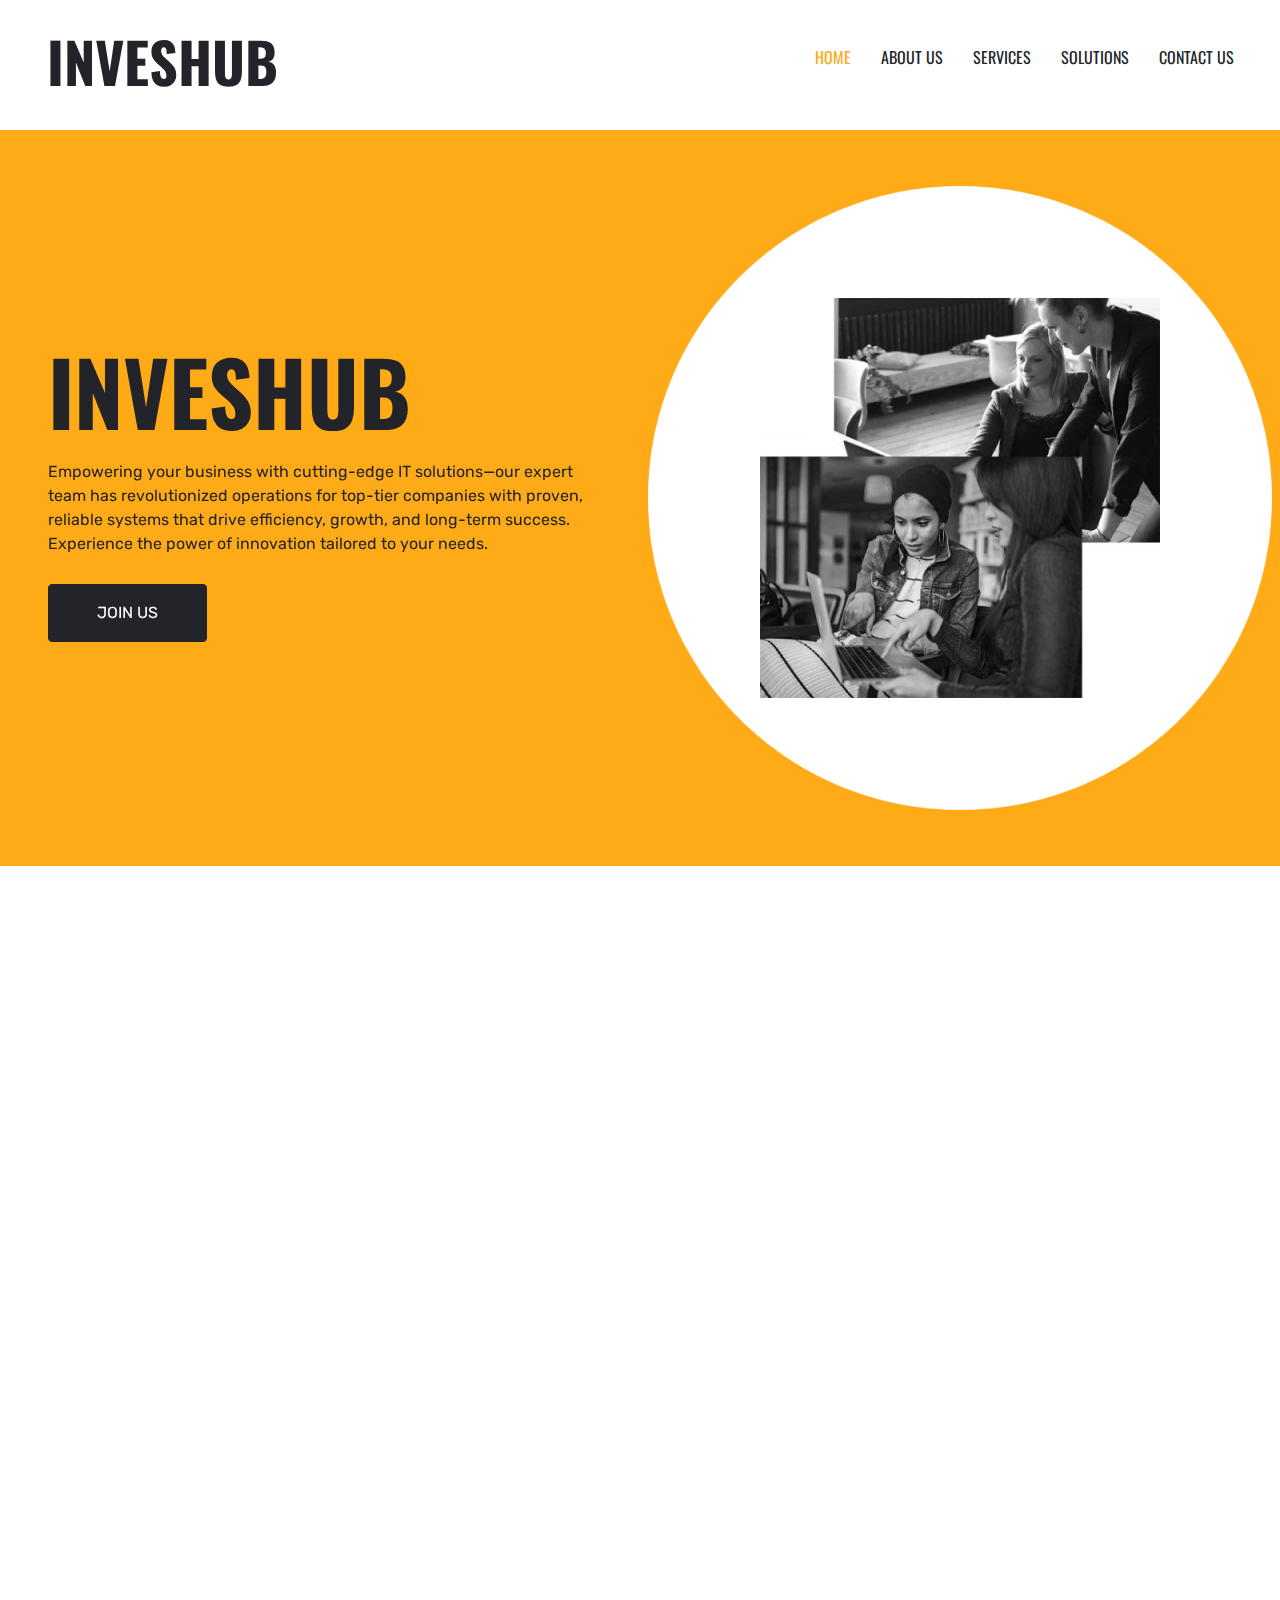
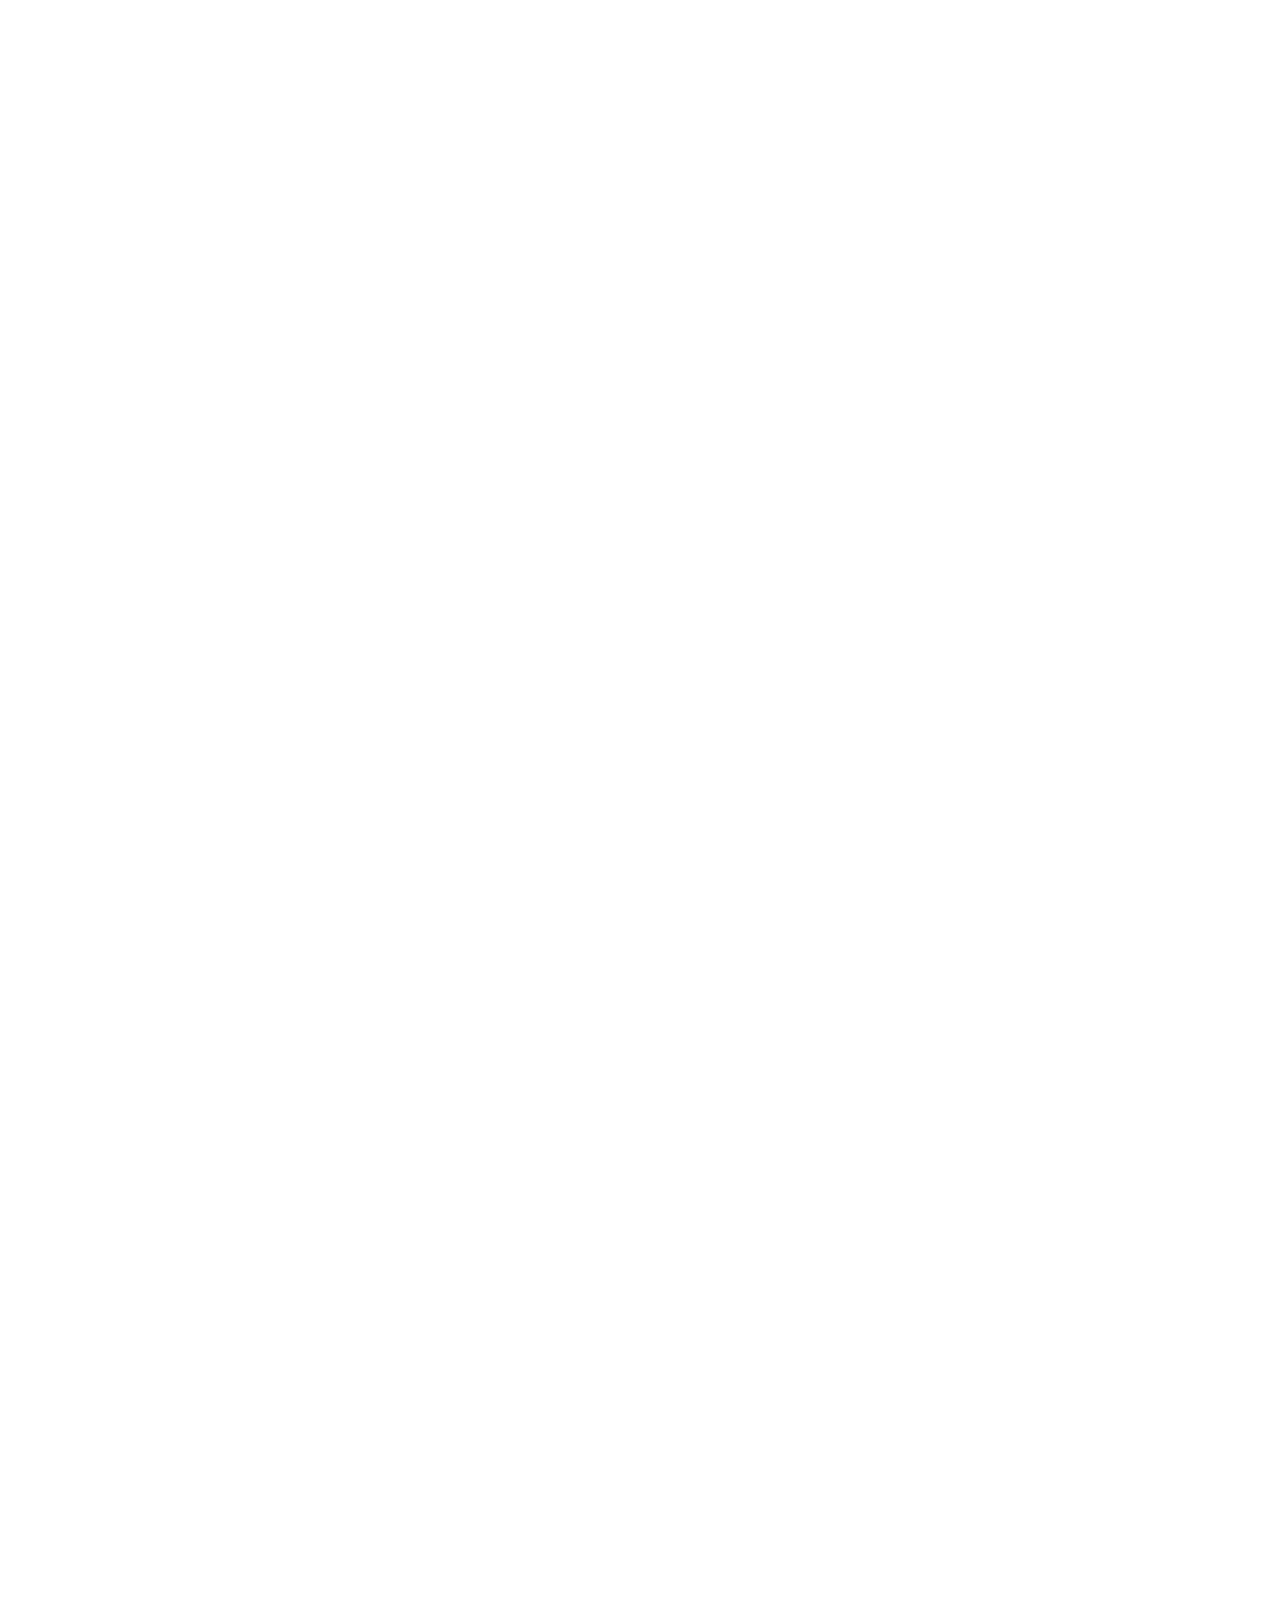
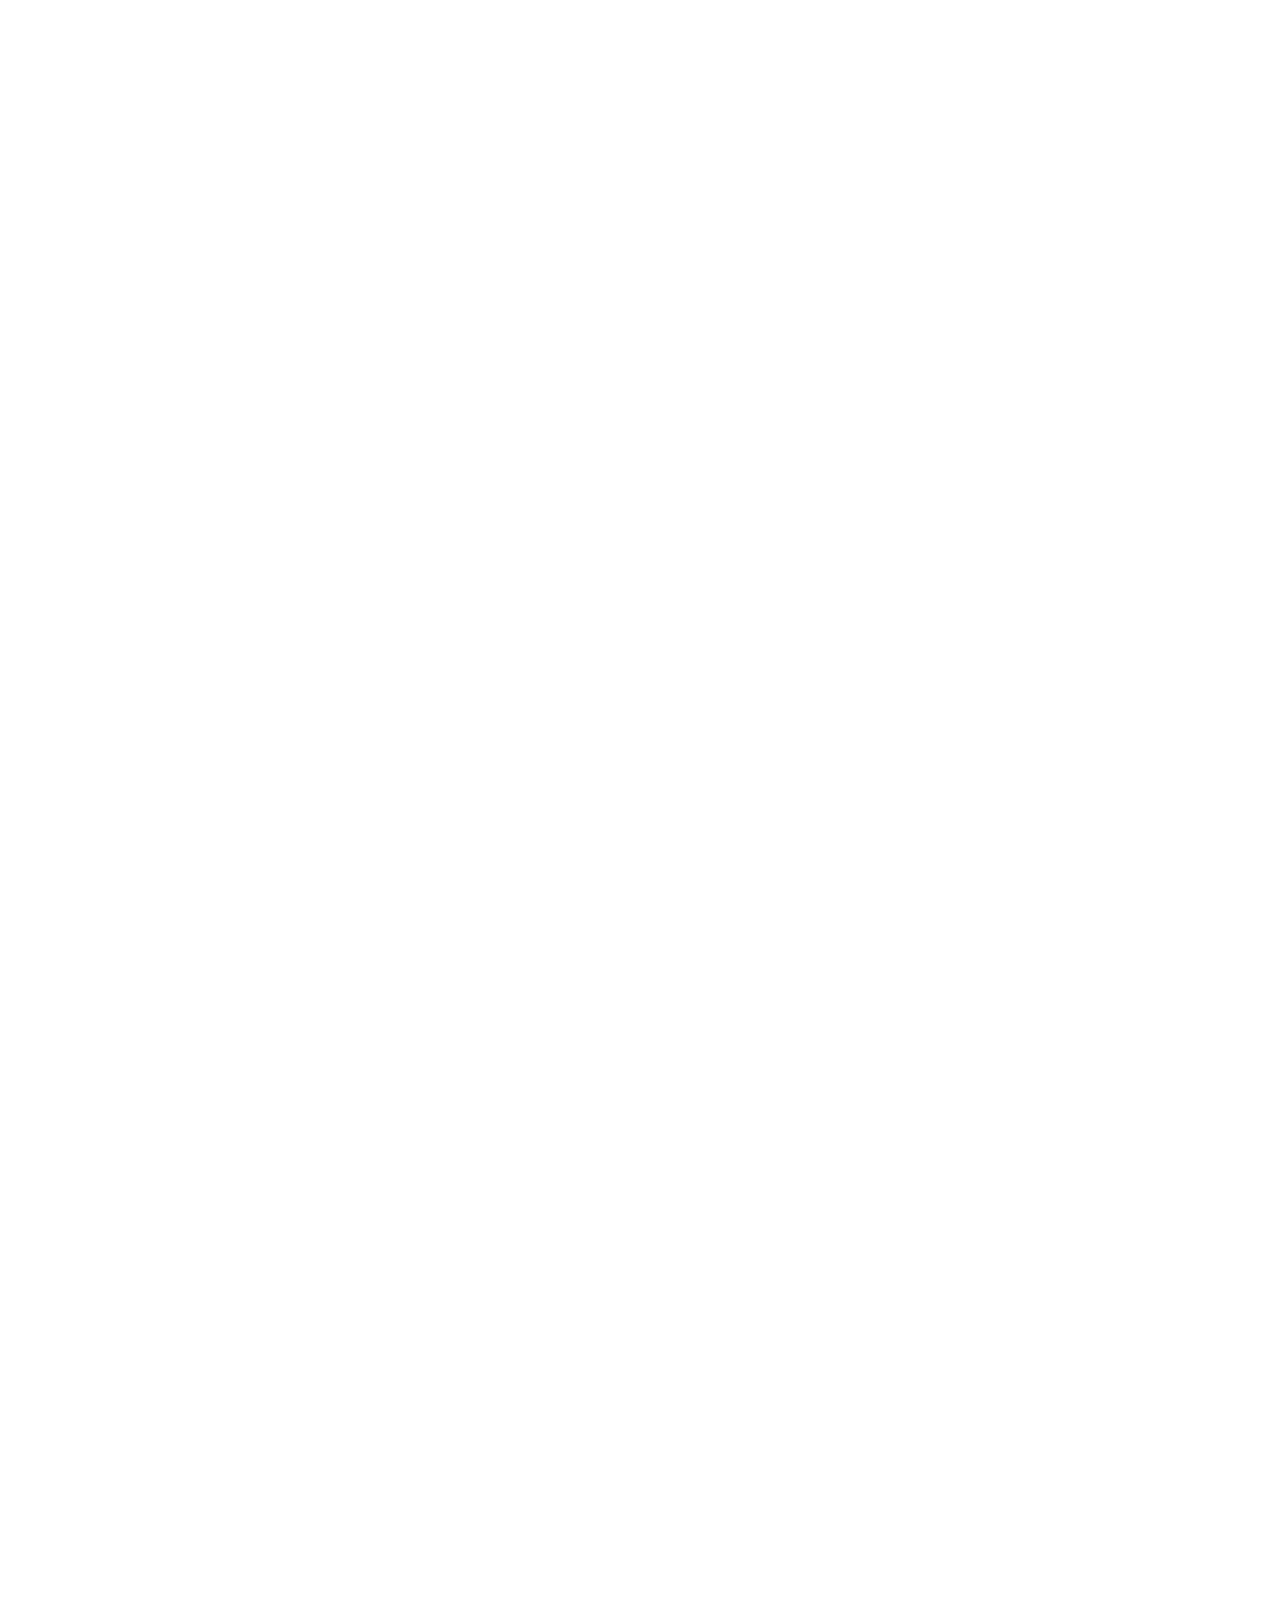
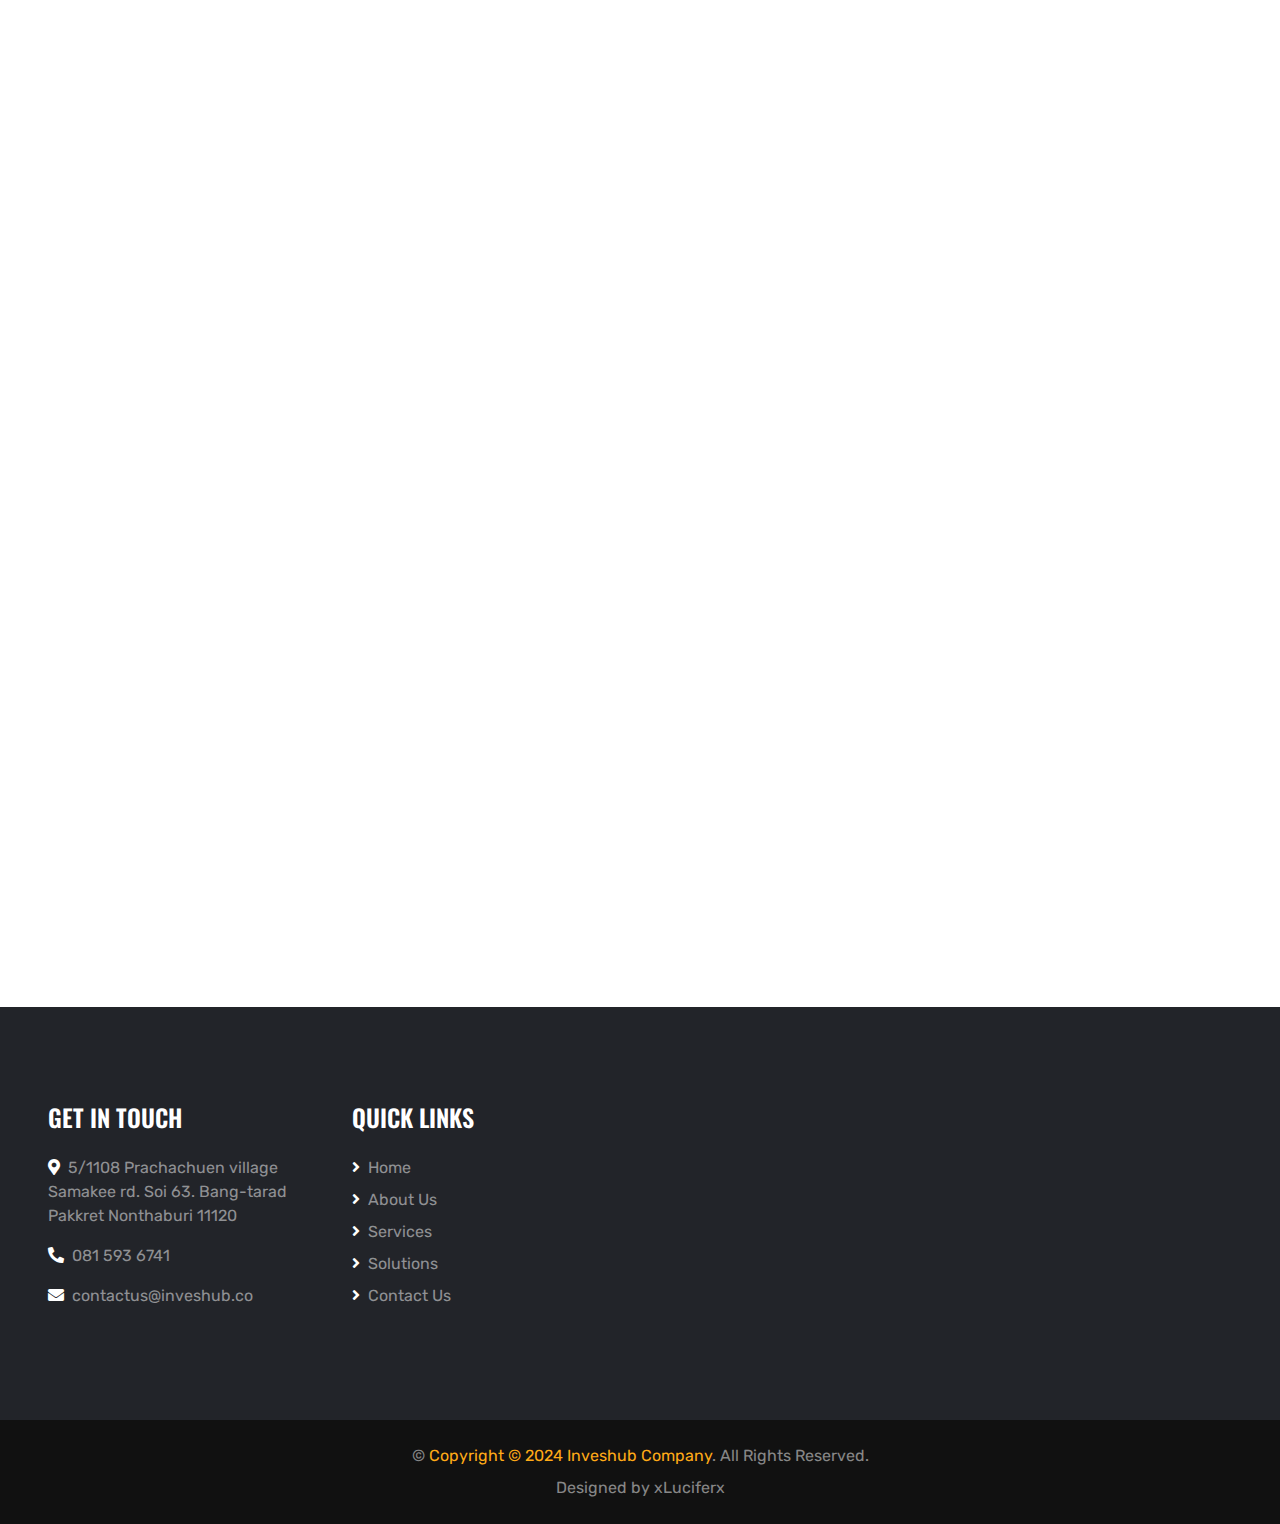
==== index.html @ eb76a69e "[Added] : New Design" ====
<!DOCTYPE html>
<html lang="en">

<head>
    <meta charset="utf-8">
    <title>Inveshub Company - Website Official</title>
    <meta content="width=device-width, initial-scale=1.0" name="viewport">
    <meta content="Free HTML Templates" name="keywords">
    <meta content="Free HTML Templates" name="description">

    <link rel="icon" type="image/x-icon" href="img/inveshub-logo.png">

    <!-- Google Web Fonts -->
    <link rel="preconnect" href="https://fonts.gstatic.com">
    <link href="https://fonts.googleapis.com/css2?family=Oswald:wght@400;500;600;700&family=Rubik&display=swap" rel="stylesheet"> 

    <!-- Font Awesome -->
    <link href="https://cdnjs.cloudflare.com/ajax/libs/font-awesome/5.15.0/css/all.min.css" rel="stylesheet">

    <!-- Libraries Stylesheet -->
    <link href="lib/owlcarousel/assets/owl.carousel.min.css" rel="stylesheet">
    <link href="lib/lightbox/css/lightbox.min.css" rel="stylesheet">

    <!-- Customized Bootstrap Stylesheet -->
    <link href="css/style.css" rel="stylesheet">

    <!-- Aos Animation -->
    <link href="aos/aos.css" rel="stylesheet">
    <script src="aos/aos.js"></script>
    <script>
        document.addEventListener("DOMContentLoaded", function () {
            AOS.init({
                duration: 650,
                once: false
            });
        });
    </script>
</head>

<body>
    <!-- Navbar Start -->
    <div class="container-fluid bg-white position-relative">
        <nav class="navbar navbar-expand-lg bg-white navbar-light py-3 py-lg-0">
            <p class="navbar-brand text-secondary">
                <h1 class="display-4 text-uppercase">INVESHUB</h1>
            </p>
            <button type="button" class="navbar-toggler" data-toggle="collapse" data-target="#navbarCollapse">
                <span class="navbar-toggler-icon"></span>
            </button>
            <div class="collapse navbar-collapse" id="navbarCollapse">
                <div class="navbar-nav ml-auto py-0">
                    <p onclick="ScrollMenu('home')" class="nav-item nav-link active">Home</p>
                    <p onclick="ScrollMenu('aboutus')" class="nav-item nav-link">About Us</p>
                    <p onclick="ScrollMenu('services')" class="nav-item nav-link">Services</p>
                    <p onclick="ScrollMenu('solutions')" class="nav-item nav-link">Solutions</p>
                    <p onclick="ScrollMenu('contactus')" class="nav-item nav-link">Contact Us</p>
                </div>
            </div>
        </nav>
    </div>
    <!-- Navbar End -->


    <!-- Header Start -->
    <div id="home" class="container-fluid bg-primary py-5 px-0" style="margin-bottom: 90px;">
        <div class="row mx-0 align-items-center" data-aos="fade-down" data-aos-duration="1000">
            <div class="col-lg-6 px-md-5 text-center text-lg-left">
                <h1 class="display-2 text-uppercase mb-3">Inveshub</h1>
                <p class="text-dark mb-4">Empowering your business with cutting-edge IT solutions—our expert team has revolutionized operations for top-tier companies with proven, reliable systems that drive efficiency, growth, and long-term success. Experience the power of innovation tailored to your needs.</p>
                <p class="btn btn-dark text-uppercase mt-1 py-3 px-5">Join Us</p>
            </div>
            <div class="col-lg-6 px-0 text-right">
                <img class="img-fluid mt-5 mt-lg-0" src="img/about.png" alt="Inveshub Header">
            </div>
        </div>
    </div>
    <!-- Header End -->


    <!-- About Us Start -->
    <div id="aboutus" class="container-fluid py-5">
        <div class="container pt-5 pb-3">
            <h1 class="display-4 text-uppercase text-center mb-5" data-aos="fade-up" data-aos-duration="500">About Us</h1>
            <div class="row">
                <div class="col-lg-12 mb-2" data-aos="fade-up" data-aos-duration="1000">
                    <div class="service-item rounded p-5 mb-4">
                        <img src="img/inveshub-about-us-01.png" alt="Inveshub About Us" class="pb-4"/>
                        <h4 class="text-uppercase mb-4">Our <span class="d-block text-body">Vision</span></h4>
                        <p class="m-0">To be the essential partner that drives sustainable growth and business success through innovative and efficient IT solutions, empowering small and medium businesses to thrive in a competitive market.</p>
                    </div>
                </div>
                <div class="col-lg-12 mb-2" data-aos="fade-up" data-aos-duration="1500">
                    <div class="service-item rounded p-5 mb-4">
                        <img src="img/inveshub-about-us-02.png" alt="Inveshub About Us" class="pb-4"/>
                        <h4 class="text-uppercase mb-4">Our <span class="d-block text-body">Mission</span></h4>
                        <p class="m-0">Our mission is to provide tailored IT solutions that enhance the efficiency, competitiveness, and innovation of small and medium businesses. By leveraging advanced technologies such as AI, cloud computing, and machine vision, we aim to simplify complex processes, streamline operations, and support sustainable growth. We are dedicated to fostering long-term partnerships with our clients, ensuring that their business goals are met through reliable, scalable, and future-proof IT solutions.</p>
                    </div>
                </div>
                <div class="col-lg-12 mb-2" data-aos="fade-up" data-aos-duration="2000">
                    <div class="service-item rounded p-5 mb-4">
                        <img src="img/inveshub-about-us-03.png" alt="Inveshub About Us" class="pb-4"/>
                        <h4 class="text-uppercase mb-4">Our <span class="d-block text-body">Experiences</span></h4>
                        <p class="m-0">With a team of highly skilled professionals, we bring extensive experience across the IT landscape, including hardware, software, IoT, process design, and network infrastructure. We specialize in designing, building, and maintaining complete systems that are tailored to meet the unique needs of businesses. Our team has worked on software development projects for top-tier corporations in Thailand, gaining deep expertise in integrating systems with commercial platforms. From concept to execution, we provide solutions that are not only innovative but also reliable and scalable for long-term success.</p>
                    </div>
                </div>
            </div>
        </div>
    </div>
    <!-- About Us End -->
    

    <!-- Our Customer Start -->
    <div id="customer" class="container-fluid py-5" data-aos="fade-up" data-aos-duration="2500">
        <div class="container py-5">
            <h1 class="display-4 text-uppercase text-center mb-5">Our Customers</h1>
            <div class="owl-carousel team-carousel position-relative" style="padding-left: 30px;">
                <div class="team-item rounded overflow-hidden">
                    <div class="position-relative">
                        <img class="img-fluid w-75" src="img/inveshub-customer-ktb.png" alt="Inveshub Customer">
                    </div>
                </div>
                <div class="team-item rounded overflow-hidden">
                    <div class="position-relative">
                        <img class="img-fluid w-75" src="img/inveshub-customer-ktbgs.png" alt="Inveshub Customer">
                    </div>
                </div>
                <div class="team-item rounded overflow-hidden">
                    <div class="position-relative">
                        <img class="img-fluid w-75" src="img/inveshub-customer-k-bank.png" alt="Inveshub Customer">
                    </div>
                </div>
                <div class="team-item rounded overflow-hidden">
                    <div class="position-relative">
                        <img class="img-fluid w-75" src="img/inveshub-customer-scb.png" alt="Inveshub Customer">
                    </div>
                </div>
                <div class="team-item rounded overflow-hidden">
                    <div class="position-relative">
                        <img class="img-fluid w-75" src="img/inveshub-customer-scg.png" alt="Inveshub Customer">
                    </div>
                </div>
                <div class="team-item rounded overflow-hidden">
                    <div class="position-relative">
                        <img class="img-fluid w-75" src="img/inveshub-customer-toyota.png" alt="Inveshub Customer">
                    </div>
                </div>
                <div class="team-item rounded overflow-hidden">
                    <div class="position-relative">
                        <img class="img-fluid w-75" src="img/inveshub-customer-nissan-leasing.png" alt="Inveshub Customer">
                    </div>
                </div>
                <div class="team-item rounded overflow-hidden">
                    <div class="position-relative">
                        <img class="img-fluid w-75" src="img/inveshub-customer-honda-motor.png" alt="Inveshub Customer">
                    </div>
                </div>
                <div class="team-item rounded overflow-hidden">
                    <div class="position-relative">
                        <img class="img-fluid w-75" src="img/inveshub-customer-viriyah.png" alt="Inveshub Customer">
                    </div>
                </div>
                <div class="team-item rounded overflow-hidden">
                    <div class="position-relative">
                        <img class="img-fluid w-75" src="img/inveshub-customer-nava-nakhon.png" alt="Inveshub Customer">
                    </div>
                </div>
                <div class="team-item rounded overflow-hidden">
                    <div class="position-relative">
                        <img class="img-fluid w-75" src="img/inveshub-customer-ratchthani-leasing.png" alt="Inveshub Customer">
                    </div>
                </div>
                <div class="team-item rounded overflow-hidden">
                    <div class="position-relative">
                        <img class="img-fluid w-75" src="img/inveshub-customer-mbk.png" alt="Inveshub Customer">
                    </div>
                </div>
            </div>
        </div>
    </div>
    <!-- Our Customer End -->


    <!-- Services Start -->
    <div id="services" class="container-fluid py-5">
        <div class="container pt-5 pb-3">
            <h1 class="display-4 text-uppercase text-center mb-5" data-aos="fade-up" data-aos-duration="500">Service in Inveshub</h1>
            <div data-aos="fade-up" data-aos-duration="1000">
                <h4 class="mb-4">IT Consulting and implementation services</h4>
                <p class="mb-3">Our team develops responsive, user-friendly web and mobile applications that are custom-built to meet your business needs. We ensure seamless performance across platforms, delivering solutions that enhance customer engagement and streamline operations.</p>
            </div>
            <div class="row">
                <div class="col-lg-12 mb-2" data-aos="fade-up" data-aos-duration="1500">
                    <div class="service-item rounded p-5 mb-4">
                        <i class="fa fa-3x fa-laptop-code text-primary mb-4"></i>
                        <h4 class="text-uppercase mb-4">Web/Mobile <span class="d-block text-body">application development</span></h4>
                        <p class="m-0">Our team develops responsive, user-friendly web and mobile applications that are custom-built to meet your business needs. We ensure seamless performance across platforms, delivering solutions that enhance customer engagement and streamline operations.</p>
                    </div>
                </div>
                <div class="col-lg-12 mb-2" data-aos="fade-up" data-aos-duration="2000">
                    <div class="service-item rounded p-5 mb-4">
                        <i class="fa fa-3x fa-robot text-primary mb-4"></i>
                        <h4 class="text-uppercase mb-4">Robotic Process Automation (RPA) & Intelligent Process Automation <span class="d-block text-body">(IPA)</span></h4>
                        <p class="m-0">We automate repetitive and manual business processes using advanced RPA and IPA technologies, enabling your business to operate more efficiently. By integrating AI-driven automation, we help you achieve smarter workflows that reduce costs and minimize errors.</p>
                    </div>
                </div>
                <div class="col-lg-12 mb-2" data-aos="fade-up" data-aos-duration="2500">
                    <div class="service-item rounded p-5 mb-4">
                        <i class="fa fa-3x fa-server text-primary mb-4"></i>
                        <h4 class="text-uppercase mb-4">AI technology <span class="d-block text-body">(Chatbot and Machine vision)</span></h4>
                        <ul>
                            <li><b>AI-Chatbot</b> : Our AI-Chatbot solutions are expertly integrated with your existing systems and knowledge base to meet your specific business needs. Designed to enhance productivity and customer engagement, our chatbots deliver intelligent, seamless support that boosts operational efficiency and elevates customer experiences.</li>
                            <li><b>Machine Vision</b> : We specialize in developing precision-driven machine vision systems for object detection, tracking, and counting, powered by cutting-edge AI technology. Whether improving manufacturing processes or automating critical tasks, our AI-enhanced machine vision solutions provide unparalleled accuracy, optimizing workflows and ensuring top-tier performance.</li>
                        </ul>
                    </div>
                </div>
                <div class="col-lg-12 mb-2" data-aos="fade-up" data-aos-duration="3000">
                    <div class="service-item rounded p-5 mb-4">
                        <i class="fa fa-3x fa-cloud text-primary mb-4"></i>
                        <h4 class="text-uppercase mb-4">Cloud services</h4>
                        <p class="m-0">We specialize in managing and maintaining your existing cloud infrastructure. From design to setup and ongoing maintenance, we ensure your cloud services remain continuously available and secure. Our dedicated team monitors and optimizes your cloud environment, ensuring it meets your business’s performance needs and security expectations, so you can focus on growth without worrying about your cloud systems.</p>
                    </div>
                </div>
            </div>
        </div>
    </div>
    <!-- Services End -->


    <!-- Platform Start -->
    <div id="solutions" class="container-fluid py-5">
        <div class="container pt-5 pb-3">
            <h1 class="display-4 text-uppercase text-center mb-5" data-aos="fade-up" data-aos-duration="500">Solution</h1>
            <div class="row">
                <div class="col-lg-6 mb-2">
                    <div class="bg-dark rounded text-center pt-5 mb-4" data-aos="flip-up" data-aos-duration="1000">
                        <h1 class="text-uppercase text-white pb-4">IFX<br/>Platform</h1>
                        <img src="img/inveshub-ifx.png" alt="Inveshub IFX Platform">
                        <div class="text-center text-secondary py-4">
                            <p class="p-4">The IFX platform is a comprehensive solution designed specifically for ice factories, enabling seamless operations across every department. Covering marketing, sales, production, logistics, and accounting, it integrates ERP, CRM, warehouse management, and logistics systems into a single platform. Tailored to the unique needs of ice factories, IFX optimizes workflows, improves efficiency, and streamlines operations to drive business excellence and growth.</p>
                            <a href="www.inveshub.co/ifx/main_page" class="btn btn-primary text-uppercase py-2 px-4 my-3">Want to know more?</a>
                        </div>
                    </div>
                </div>
                <div class="col-lg-6 mb-2">
                    <div class="bg-dark rounded text-center pt-5 mb-4" data-aos="flip-up" data-aos-duration="1500">
                        <h1 class="text-uppercase text-white pb-4">Paperless<br/>with customizable e-Form</h1>
                        <img src="img/inveshub-e-form.png" alt="Inveshub e-Form">
                        <div class="text-center text-secondary py-4">
                            <p class="p-4">Our innovative platform eliminates the need for paperwork, transforming your operations into a fully digital process. With customizable e-Forms, you can design and create your own forms and workflows, tailored to fit your business needs. This solution empowers organizations to streamline operations, reduce manual tasks, and embrace digital transformation, driving efficiency and sustainability.</p>
                            <a href="www.inveshub.co/eform/main_page" class="btn btn-primary text-uppercase py-2 px-4 my-3">Want to know more?</a>
                        </div>
                    </div>
                </div>
            </div>
        </div>
    </div>
    <!-- Platform End -->
     
    
    <!-- Footer Start -->
    <div id="contactus" class="container-fluid bg-dark text-white-50 py-5 px-sm-3 px-md-5" style="margin-top: 90px;">
        <div class="row pt-5">
            <div class="col-lg-3 col-md-3 mb-5">
                <h4 class="text-uppercase text-white mb-4">Get In Touch</h4>
                <p><i class="fa fa-map-marker-alt text-white mr-2"></i>5/1108 Prachachuen village Samakee rd. Soi 63. Bang-tarad Pakkret Nonthaburi 11120</p>
                <p><i class="fa fa-phone-alt text-white mr-2"></i>081 593 6741</p>
                <p><i class="fa fa-envelope text-white mr-2"></i>contactus@inveshub.co</p>
            </div>
            <div class="col-lg-3 col-md-3 mb-5">
                <h4 class="text-uppercase text-white mb-4">Quick Links</h4>
                <div class="d-flex flex-column justify-content-start">
                    <p onclick="ScrollMenu('home')" class="text-white-50 mb-2"><i class="fa fa-angle-right text-white mr-2"></i>Home</p>
                    <p onclick="ScrollMenu('aboutus')" class="text-white-50 mb-2"><i class="fa fa-angle-right text-white mr-2"></i>About Us</p>
                    <p onclick="ScrollMenu('services')" class="text-white-50 mb-2"><i class="fa fa-angle-right text-white mr-2"></i>Services</p>
                    <p onclick="ScrollMenu('solutions')" class="text-white-50 mb-2"><i class="fa fa-angle-right text-white mr-2"></i>Solutions</p>
                    <p onclick="ScrollMenu('contactus')" class="text-white-50"><i class="fa fa-angle-right text-white mr-2"></i>Contact Us</p>
                </div>
            </div>
            <div class="col-lg-6 col-md-6 mb-5">
                <iframe class="position-relative w-100 h-100"
                        src="https://www.google.com/maps/embed?pb=!1m18!1m12!1m3!1d3873.2707362437113!2d100.53908977678854!3d13.882753294244829!2m3!1f0!2f0!3f0!3m2!1i1024!2i768!4f13.1!3m3!1m2!1s0x30e283cdaf15ffe3%3A0xf416c3ecba3b2458!2sInveshub!5e0!3m2!1sen!2sth!4v1688482397211!5m2!1sen!2sth"
                        frameborder="0" style="border:0;" allowfullscreen="" aria-hidden="false"
                        tabindex="0"></iframe>
            </div>
        </div>
    </div>
    <div class="container-fluid py-4 px-sm-3 px-md-5" style="background: #111111;">
        <p class="mb-2 text-center text-white-50">&copy; <a href="#">Copyright © 2024 Inveshub Company</a>. All Rights Reserved.</p>
        <p class="m-0 text-center text-white-50">Designed by xLuciferx</p>
    </div>
    <!-- Footer End -->


    <!-- Back to Top -->
    <a href="#" class="btn btn-lg btn-primary btn-lg-square back-to-top"><i class="fa fa-angle-up"></i></a>


    <!-- JavaScript Libraries -->
    <script src="https://code.jquery.com/jquery-3.4.1.min.js"></script>
    <script src="https://stackpath.bootstrapcdn.com/bootstrap/4.4.1/js/bootstrap.bundle.min.js"></script>
    <script src="lib/easing/easing.min.js"></script>
    <script src="lib/waypoints/waypoints.min.js"></script>
    <script src="lib/owlcarousel/owl.carousel.min.js"></script>
    <script src="lib/isotope/isotope.pkgd.min.js"></script>
    <script src="lib/lightbox/js/lightbox.min.js"></script>

    <!-- Contact Javascript File -->
    <script src="mail/jqBootstrapValidation.min.js"></script>
    <script src="mail/contact.js"></script>

    <!-- Template Javascript -->
    <script src="js/main.js"></script>
</body>

</html>
---- css/style.css ----
/******* Bootstrap Theming ********/
/*!
 * Bootstrap v4.5.3 (https://getbootstrap.com/)
 * Copyright 2011-2020 The Bootstrap Authors
 * Copyright 2011-2020 Twitter, Inc.
 * Licensed under MIT (https://github.com/twbs/bootstrap/blob/main/LICENSE)
 */
:root {
  --blue: #007bff;
  --indigo: #6610f2;
  --purple: #6f42c1;
  --pink: #e83e8c;
  --red: #dc3545;
  --orange: #fd7e14;
  --yellow: #ffc107;
  --green: #28a745;
  --teal: #20c997;
  --cyan: #17a2b8;
  --white: #fff;
  --gray: #6c757d;
  --gray-dark: #343a40;
  --primary: #FFAA17;
  --secondary: #BDBDBF;
  --success: #28a745;
  --info: #17a2b8;
  --warning: #ffc107;
  --danger: #dc3545;
  --light: #F4F5F8;
  --dark: #222429;
  --breakpoint-xs: 0;
  --breakpoint-sm: 576px;
  --breakpoint-md: 768px;
  --breakpoint-lg: 992px;
  --breakpoint-xl: 1200px;
  --font-family-sans-serif: "Rubik", sans-serif;
  --font-family-monospace: SFMono-Regular, Menlo, Monaco, Consolas, "Liberation Mono", "Courier New", monospace;
}

*,
*::before,
*::after {
  box-sizing: border-box;
}

html {
  font-family: sans-serif;
  line-height: 1.15;
  -webkit-text-size-adjust: 100%;
  -webkit-tap-highlight-color: rgba(0, 0, 0, 0);
}

article, aside, figcaption, figure, footer, header, hgroup, main, nav, section {
  display: block;
}

body {
  margin: 0;
  font-family: "Rubik", sans-serif;
  font-size: 1rem;
  font-weight: 400;
  line-height: 1.5;
  color: #686A6F;
  text-align: left;
  background-color: #fff;
}

[tabindex="-1"]:focus:not(:focus-visible) {
  outline: 0 !important;
}

hr {
  box-sizing: content-box;
  height: 0;
  overflow: visible;
}

h1, h2, h3, h4, h5, h6 {
  margin-top: 0;
  margin-bottom: 0.5rem;
}

p {
  margin-top: 0;
  margin-bottom: 1rem;
}

abbr[title],
abbr[data-original-title] {
  text-decoration: underline;
  text-decoration: underline dotted;
  cursor: help;
  border-bottom: 0;
  text-decoration-skip-ink: none;
}

address {
  margin-bottom: 1rem;
  font-style: normal;
  line-height: inherit;
}

ol,
ul,
dl {
  margin-top: 0;
  margin-bottom: 1rem;
}

ol ol,
ul ul,
ol ul,
ul ol {
  margin-bottom: 0;
}

dt {
  font-weight: 700;
}

dd {
  margin-bottom: .5rem;
  margin-left: 0;
}

blockquote {
  margin: 0 0 1rem;
}

b,
strong {
  font-weight: bolder;
}

small {
  font-size: 80%;
}

sub,
sup {
  position: relative;
  font-size: 75%;
  line-height: 0;
  vertical-align: baseline;
}

sub {
  bottom: -.25em;
}

sup {
  top: -.5em;
}

a {
  color: #FFAA17;
  text-decoration: none;
  background-color: transparent;
}

a:hover {
  color: #ca8000;
  text-decoration: underline;
}

a:not([href]):not([class]) {
  color: inherit;
  text-decoration: none;
}

a:not([href]):not([class]):hover {
  color: inherit;
  text-decoration: none;
}

pre,
code,
kbd,
samp {
  font-family: SFMono-Regular, Menlo, Monaco, Consolas, "Liberation Mono", "Courier New", monospace;
  font-size: 1em;
}

pre {
  margin-top: 0;
  margin-bottom: 1rem;
  overflow: auto;
  -ms-overflow-style: scrollbar;
}

figure {
  margin: 0 0 1rem;
}

img {
  vertical-align: middle;
  border-style: none;
}

svg {
  overflow: hidden;
  vertical-align: middle;
}

table {
  border-collapse: collapse;
}

caption {
  padding-top: 0.75rem;
  padding-bottom: 0.75rem;
  color: #6c757d;
  text-align: left;
  caption-side: bottom;
}

th {
  text-align: inherit;
  text-align: -webkit-match-parent;
}

label {
  display: inline-block;
  margin-bottom: 0.5rem;
}

button {
  border-radius: 0;
}

button:focus {
  outline: 1px dotted;
  outline: 5px auto -webkit-focus-ring-color;
}

input,
button,
select,
optgroup,
textarea {
  margin: 0;
  font-family: inherit;
  font-size: inherit;
  line-height: inherit;
}

button,
input {
  overflow: visible;
}

button,
select {
  text-transform: none;
}

[role="button"] {
  cursor: pointer;
}

select {
  word-wrap: normal;
}

button,
[type="button"],
[type="reset"],
[type="submit"] {
  -webkit-appearance: button;
}

button:not(:disabled),
[type="button"]:not(:disabled),
[type="reset"]:not(:disabled),
[type="submit"]:not(:disabled) {
  cursor: pointer;
}

button::-moz-focus-inner,
[type="button"]::-moz-focus-inner,
[type="reset"]::-moz-focus-inner,
[type="submit"]::-moz-focus-inner {
  padding: 0;
  border-style: none;
}

input[type="radio"],
input[type="checkbox"] {
  box-sizing: border-box;
  padding: 0;
}

textarea {
  overflow: auto;
  resize: vertical;
}

fieldset {
  min-width: 0;
  padding: 0;
  margin: 0;
  border: 0;
}

legend {
  display: block;
  width: 100%;
  max-width: 100%;
  padding: 0;
  margin-bottom: .5rem;
  font-size: 1.5rem;
  line-height: inherit;
  color: inherit;
  white-space: normal;
}

@media (max-width: 1200px) {
  legend {
    font-size: calc(1.275rem + 0.3vw) ;
  }
}

progress {
  vertical-align: baseline;
}

[type="number"]::-webkit-inner-spin-button,
[type="number"]::-webkit-outer-spin-button {
  height: auto;
}

[type="search"] {
  outline-offset: -2px;
  -webkit-appearance: none;
}

[type="search"]::-webkit-search-decoration {
  -webkit-appearance: none;
}

::-webkit-file-upload-button {
  font: inherit;
  -webkit-appearance: button;
}

output {
  display: inline-block;
}

summary {
  display: list-item;
  cursor: pointer;
}

template {
  display: none;
}

[hidden] {
  display: none !important;
}

h1, h2, h3, h4, h5, h6,
.h1, .h2, .h3, .h4, .h5, .h6 {
  margin-bottom: 0.5rem;
  font-family: "Oswald", sans-serif;
  font-weight: 500;
  line-height: 1.2;
  color: #222429;
}

h1, .h1 {
  font-size: 2.5rem;
}

@media (max-width: 1200px) {
  h1, .h1 {
    font-size: calc(1.375rem + 1.5vw) ;
  }
}

h2, .h2 {
  font-size: 2rem;
}

@media (max-width: 1200px) {
  h2, .h2 {
    font-size: calc(1.325rem + 0.9vw) ;
  }
}

h3, .h3 {
  font-size: 1.75rem;
}

@media (max-width: 1200px) {
  h3, .h3 {
    font-size: calc(1.3rem + 0.6vw) ;
  }
}

h4, .h4 {
  font-size: 1.5rem;
}

@media (max-width: 1200px) {
  h4, .h4 {
    font-size: calc(1.275rem + 0.3vw) ;
  }
}

h5, .h5 {
  font-size: 1.25rem;
}

h6, .h6 {
  font-size: 1rem;
}

.lead {
  font-size: 1.25rem;
  font-weight: 300;
}

.display-1 {
  font-size: 6rem;
  font-weight: 300;
  line-height: 1.2;
}

@media (max-width: 1200px) {
  .display-1 {
    font-size: calc(1.725rem + 5.7vw) ;
  }
}

.display-2 {
  font-size: 5.5rem;
  font-weight: 300;
  line-height: 1.2;
}

@media (max-width: 1200px) {
  .display-2 {
    font-size: calc(1.675rem + 5.1vw) ;
  }
}

.display-3 {
  font-size: 4.5rem;
  font-weight: 300;
  line-height: 1.2;
}

@media (max-width: 1200px) {
  .display-3 {
    font-size: calc(1.575rem + 3.9vw) ;
  }
}

.display-4 {
  font-size: 3.5rem;
  font-weight: 300;
  line-height: 1.2;
}

@media (max-width: 1200px) {
  .display-4 {
    font-size: calc(1.475rem + 2.7vw) ;
  }
}

hr {
  margin-top: 1rem;
  margin-bottom: 1rem;
  border: 0;
  border-top: 1px solid rgba(0, 0, 0, 0.1);
}

small,
.small {
  font-size: 80%;
  font-weight: 400;
}

mark,
.mark {
  padding: 0.2em;
  background-color: #fcf8e3;
}

.list-unstyled {
  padding-left: 0;
  list-style: none;
}

.list-inline {
  padding-left: 0;
  list-style: none;
}

.list-inline-item {
  display: inline-block;
}

.list-inline-item:not(:last-child) {
  margin-right: 0.5rem;
}

.initialism {
  font-size: 90%;
  text-transform: uppercase;
}

.blockquote {
  margin-bottom: 1rem;
  font-size: 1.25rem;
}

.blockquote-footer {
  display: block;
  font-size: 80%;
  color: #6c757d;
}

.blockquote-footer::before {
  content: "\2014\00A0";
}

.img-fluid {
  max-width: 100%;
  height: auto;
}

.img-thumbnail {
  padding: 0.25rem;
  background-color: #fff;
  border: 1px solid #dee2e6;
  border-radius: 0.25rem;
  max-width: 100%;
  height: auto;
}

.figure {
  display: inline-block;
}

.figure-img {
  margin-bottom: 0.5rem;
  line-height: 1;
}

.figure-caption {
  font-size: 90%;
  color: #6c757d;
}

code {
  font-size: 87.5%;
  color: #e83e8c;
  word-wrap: break-word;
}

a > code {
  color: inherit;
}

kbd {
  padding: 0.2rem 0.4rem;
  font-size: 87.5%;
  color: #fff;
  background-color: #212529;
  border-radius: 0.2rem;
}

kbd kbd {
  padding: 0;
  font-size: 100%;
  font-weight: 700;
}

pre {
  display: block;
  font-size: 87.5%;
  color: #212529;
}

pre code {
  font-size: inherit;
  color: inherit;
  word-break: normal;
}

.pre-scrollable {
  max-height: 340px;
  overflow-y: scroll;
}

.container,
.container-fluid,
.container-sm,
.container-md,
.container-lg,
.container-xl {
  width: 100%;
  padding-right: 15px;
  padding-left: 15px;
  margin-right: auto;
  margin-left: auto;
}

@media (min-width: 576px) {
  .container, .container-sm {
    max-width: 540px;
  }
}

@media (min-width: 768px) {
  .container, .container-sm, .container-md {
    max-width: 720px;
  }
}

@media (min-width: 992px) {
  .container, .container-sm, .container-md, .container-lg {
    max-width: 960px;
  }
}

@media (min-width: 1200px) {
  .container, .container-sm, .container-md, .container-lg, .container-xl {
    max-width: 1140px;
  }
}

.row {
  display: flex;
  flex-wrap: wrap;
  margin-right: -15px;
  margin-left: -15px;
}

.no-gutters {
  margin-right: 0;
  margin-left: 0;
}

.no-gutters > .col,
.no-gutters > [class*="col-"] {
  padding-right: 0;
  padding-left: 0;
}

.col-1, .col-2, .col-3, .col-4, .col-5, .col-6, .col-7, .col-8, .col-9, .col-10, .col-11, .col-12, .col,
.col-auto, .col-sm-1, .col-sm-2, .col-sm-3, .col-sm-4, .col-sm-5, .col-sm-6, .col-sm-7, .col-sm-8, .col-sm-9, .col-sm-10, .col-sm-11, .col-sm-12, .col-sm,
.col-sm-auto, .col-md-1, .col-md-2, .col-md-3, .col-md-4, .col-md-5, .col-md-6, .col-md-7, .col-md-8, .col-md-9, .col-md-10, .col-md-11, .col-md-12, .col-md,
.col-md-auto, .col-lg-1, .col-lg-2, .col-lg-3, .col-lg-4, .col-lg-5, .col-lg-6, .col-lg-7, .col-lg-8, .col-lg-9, .col-lg-10, .col-lg-11, .col-lg-12, .col-lg,
.col-lg-auto, .col-xl-1, .col-xl-2, .col-xl-3, .col-xl-4, .col-xl-5, .col-xl-6, .col-xl-7, .col-xl-8, .col-xl-9, .col-xl-10, .col-xl-11, .col-xl-12, .col-xl,
.col-xl-auto {
  position: relative;
  width: 100%;
  padding-right: 15px;
  padding-left: 15px;
}

.col {
  flex-basis: 0;
  flex-grow: 1;
  max-width: 100%;
}

.row-cols-1 > * {
  flex: 0 0 100%;
  max-width: 100%;
}

.row-cols-2 > * {
  flex: 0 0 50%;
  max-width: 50%;
}

.row-cols-3 > * {
  flex: 0 0 33.33333%;
  max-width: 33.33333%;
}

.row-cols-4 > * {
  flex: 0 0 25%;
  max-width: 25%;
}

.row-cols-5 > * {
  flex: 0 0 20%;
  max-width: 20%;
}

.row-cols-6 > * {
  flex: 0 0 16.66667%;
  max-width: 16.66667%;
}

.col-auto {
  flex: 0 0 auto;
  width: auto;
  max-width: 100%;
}

.col-1 {
  flex: 0 0 8.33333%;
  max-width: 8.33333%;
}

.col-2 {
  flex: 0 0 16.66667%;
  max-width: 16.66667%;
}

.col-3 {
  flex: 0 0 25%;
  max-width: 25%;
}

.col-4 {
  flex: 0 0 33.33333%;
  max-width: 33.33333%;
}

.col-5 {
  flex: 0 0 41.66667%;
  max-width: 41.66667%;
}

.col-6 {
  flex: 0 0 50%;
  max-width: 50%;
}

.col-7 {
  flex: 0 0 58.33333%;
  max-width: 58.33333%;
}

.col-8 {
  flex: 0 0 66.66667%;
  max-width: 66.66667%;
}

.col-9 {
  flex: 0 0 75%;
  max-width: 75%;
}

.col-10 {
  flex: 0 0 83.33333%;
  max-width: 83.33333%;
}

.col-11 {
  flex: 0 0 91.66667%;
  max-width: 91.66667%;
}

.col-12 {
  flex: 0 0 100%;
  max-width: 100%;
}

.order-first {
  order: -1;
}

.order-last {
  order: 13;
}

.order-0 {
  order: 0;
}

.order-1 {
  order: 1;
}

.order-2 {
  order: 2;
}

.order-3 {
  order: 3;
}

.order-4 {
  order: 4;
}

.order-5 {
  order: 5;
}

.order-6 {
  order: 6;
}

.order-7 {
  order: 7;
}

.order-8 {
  order: 8;
}

.order-9 {
  order: 9;
}

.order-10 {
  order: 10;
}

.order-11 {
  order: 11;
}

.order-12 {
  order: 12;
}

.offset-1 {
  margin-left: 8.33333%;
}

.offset-2 {
  margin-left: 16.66667%;
}

.offset-3 {
  margin-left: 25%;
}

.offset-4 {
  margin-left: 33.33333%;
}

.offset-5 {
  margin-left: 41.66667%;
}

.offset-6 {
  margin-left: 50%;
}

.offset-7 {
  margin-left: 58.33333%;
}

.offset-8 {
  margin-left: 66.66667%;
}

.offset-9 {
  margin-left: 75%;
}

.offset-10 {
  margin-left: 83.33333%;
}

.offset-11 {
  margin-left: 91.66667%;
}

@media (min-width: 576px) {
  .col-sm {
    flex-basis: 0;
    flex-grow: 1;
    max-width: 100%;
  }
  .row-cols-sm-1 > * {
    flex: 0 0 100%;
    max-width: 100%;
  }
  .row-cols-sm-2 > * {
    flex: 0 0 50%;
    max-width: 50%;
  }
  .row-cols-sm-3 > * {
    flex: 0 0 33.33333%;
    max-width: 33.33333%;
  }
  .row-cols-sm-4 > * {
    flex: 0 0 25%;
    max-width: 25%;
  }
  .row-cols-sm-5 > * {
    flex: 0 0 20%;
    max-width: 20%;
  }
  .row-cols-sm-6 > * {
    flex: 0 0 16.66667%;
    max-width: 16.66667%;
  }
  .col-sm-auto {
    flex: 0 0 auto;
    width: auto;
    max-width: 100%;
  }
  .col-sm-1 {
    flex: 0 0 8.33333%;
    max-width: 8.33333%;
  }
  .col-sm-2 {
    flex: 0 0 16.66667%;
    max-width: 16.66667%;
  }
  .col-sm-3 {
    flex: 0 0 25%;
    max-width: 25%;
  }
  .col-sm-4 {
    flex: 0 0 33.33333%;
    max-width: 33.33333%;
  }
  .col-sm-5 {
    flex: 0 0 41.66667%;
    max-width: 41.66667%;
  }
  .col-sm-6 {
    flex: 0 0 50%;
    max-width: 50%;
  }
  .col-sm-7 {
    flex: 0 0 58.33333%;
    max-width: 58.33333%;
  }
  .col-sm-8 {
    flex: 0 0 66.66667%;
    max-width: 66.66667%;
  }
  .col-sm-9 {
    flex: 0 0 75%;
    max-width: 75%;
  }
  .col-sm-10 {
    flex: 0 0 83.33333%;
    max-width: 83.33333%;
  }
  .col-sm-11 {
    flex: 0 0 91.66667%;
    max-width: 91.66667%;
  }
  .col-sm-12 {
    flex: 0 0 100%;
    max-width: 100%;
  }
  .order-sm-first {
    order: -1;
  }
  .order-sm-last {
    order: 13;
  }
  .order-sm-0 {
    order: 0;
  }
  .order-sm-1 {
    order: 1;
  }
  .order-sm-2 {
    order: 2;
  }
  .order-sm-3 {
    order: 3;
  }
  .order-sm-4 {
    order: 4;
  }
  .order-sm-5 {
    order: 5;
  }
  .order-sm-6 {
    order: 6;
  }
  .order-sm-7 {
    order: 7;
  }
  .order-sm-8 {
    order: 8;
  }
  .order-sm-9 {
    order: 9;
  }
  .order-sm-10 {
    order: 10;
  }
  .order-sm-11 {
    order: 11;
  }
  .order-sm-12 {
    order: 12;
  }
  .offset-sm-0 {
    margin-left: 0;
  }
  .offset-sm-1 {
    margin-left: 8.33333%;
  }
  .offset-sm-2 {
    margin-left: 16.66667%;
  }
  .offset-sm-3 {
    margin-left: 25%;
  }
  .offset-sm-4 {
    margin-left: 33.33333%;
  }
  .offset-sm-5 {
    margin-left: 41.66667%;
  }
  .offset-sm-6 {
    margin-left: 50%;
  }
  .offset-sm-7 {
    margin-left: 58.33333%;
  }
  .offset-sm-8 {
    margin-left: 66.66667%;
  }
  .offset-sm-9 {
    margin-left: 75%;
  }
  .offset-sm-10 {
    margin-left: 83.33333%;
  }
  .offset-sm-11 {
    margin-left: 91.66667%;
  }
}

@media (min-width: 768px) {
  .col-md {
    flex-basis: 0;
    flex-grow: 1;
    max-width: 100%;
  }
  .row-cols-md-1 > * {
    flex: 0 0 100%;
    max-width: 100%;
  }
  .row-cols-md-2 > * {
    flex: 0 0 50%;
    max-width: 50%;
  }
  .row-cols-md-3 > * {
    flex: 0 0 33.33333%;
    max-width: 33.33333%;
  }
  .row-cols-md-4 > * {
    flex: 0 0 25%;
    max-width: 25%;
  }
  .row-cols-md-5 > * {
    flex: 0 0 20%;
    max-width: 20%;
  }
  .row-cols-md-6 > * {
    flex: 0 0 16.66667%;
    max-width: 16.66667%;
  }
  .col-md-auto {
    flex: 0 0 auto;
    width: auto;
    max-width: 100%;
  }
  .col-md-1 {
    flex: 0 0 8.33333%;
    max-width: 8.33333%;
  }
  .col-md-2 {
    flex: 0 0 16.66667%;
    max-width: 16.66667%;
  }
  .col-md-3 {
    flex: 0 0 25%;
    max-width: 25%;
  }
  .col-md-4 {
    flex: 0 0 33.33333%;
    max-width: 33.33333%;
  }
  .col-md-5 {
    flex: 0 0 41.66667%;
    max-width: 41.66667%;
  }
  .col-md-6 {
    flex: 0 0 50%;
    max-width: 50%;
  }
  .col-md-7 {
    flex: 0 0 58.33333%;
    max-width: 58.33333%;
  }
  .col-md-8 {
    flex: 0 0 66.66667%;
    max-width: 66.66667%;
  }
  .col-md-9 {
    flex: 0 0 75%;
    max-width: 75%;
  }
  .col-md-10 {
    flex: 0 0 83.33333%;
    max-width: 83.33333%;
  }
  .col-md-11 {
    flex: 0 0 91.66667%;
    max-width: 91.66667%;
  }
  .col-md-12 {
    flex: 0 0 100%;
    max-width: 100%;
  }
  .order-md-first {
    order: -1;
  }
  .order-md-last {
    order: 13;
  }
  .order-md-0 {
    order: 0;
  }
  .order-md-1 {
    order: 1;
  }
  .order-md-2 {
    order: 2;
  }
  .order-md-3 {
    order: 3;
  }
  .order-md-4 {
    order: 4;
  }
  .order-md-5 {
    order: 5;
  }
  .order-md-6 {
    order: 6;
  }
  .order-md-7 {
    order: 7;
  }
  .order-md-8 {
    order: 8;
  }
  .order-md-9 {
    order: 9;
  }
  .order-md-10 {
    order: 10;
  }
  .order-md-11 {
    order: 11;
  }
  .order-md-12 {
    order: 12;
  }
  .offset-md-0 {
    margin-left: 0;
  }
  .offset-md-1 {
    margin-left: 8.33333%;
  }
  .offset-md-2 {
    margin-left: 16.66667%;
  }
  .offset-md-3 {
    margin-left: 25%;
  }
  .offset-md-4 {
    margin-left: 33.33333%;
  }
  .offset-md-5 {
    margin-left: 41.66667%;
  }
  .offset-md-6 {
    margin-left: 50%;
  }
  .offset-md-7 {
    margin-left: 58.33333%;
  }
  .offset-md-8 {
    margin-left: 66.66667%;
  }
  .offset-md-9 {
    margin-left: 75%;
  }
  .offset-md-10 {
    margin-left: 83.33333%;
  }
  .offset-md-11 {
    margin-left: 91.66667%;
  }
}

@media (min-width: 992px) {
  .col-lg {
    flex-basis: 0;
    flex-grow: 1;
    max-width: 100%;
  }
  .row-cols-lg-1 > * {
    flex: 0 0 100%;
    max-width: 100%;
  }
  .row-cols-lg-2 > * {
    flex: 0 0 50%;
    max-width: 50%;
  }
  .row-cols-lg-3 > * {
    flex: 0 0 33.33333%;
    max-width: 33.33333%;
  }
  .row-cols-lg-4 > * {
    flex: 0 0 25%;
    max-width: 25%;
  }
  .row-cols-lg-5 > * {
    flex: 0 0 20%;
    max-width: 20%;
  }
  .row-cols-lg-6 > * {
    flex: 0 0 16.66667%;
    max-width: 16.66667%;
  }
  .col-lg-auto {
    flex: 0 0 auto;
    width: auto;
    max-width: 100%;
  }
  .col-lg-1 {
    flex: 0 0 8.33333%;
    max-width: 8.33333%;
  }
  .col-lg-2 {
    flex: 0 0 16.66667%;
    max-width: 16.66667%;
  }
  .col-lg-3 {
    flex: 0 0 25%;
    max-width: 25%;
  }
  .col-lg-4 {
    flex: 0 0 33.33333%;
    max-width: 33.33333%;
  }
  .col-lg-5 {
    flex: 0 0 41.66667%;
    max-width: 41.66667%;
  }
  .col-lg-6 {
    flex: 0 0 50%;
    max-width: 50%;
  }
  .col-lg-7 {
    flex: 0 0 58.33333%;
    max-width: 58.33333%;
  }
  .col-lg-8 {
    flex: 0 0 66.66667%;
    max-width: 66.66667%;
  }
  .col-lg-9 {
    flex: 0 0 75%;
    max-width: 75%;
  }
  .col-lg-10 {
    flex: 0 0 83.33333%;
    max-width: 83.33333%;
  }
  .col-lg-11 {
    flex: 0 0 91.66667%;
    max-width: 91.66667%;
  }
  .col-lg-12 {
    flex: 0 0 100%;
    max-width: 100%;
  }
  .order-lg-first {
    order: -1;
  }
  .order-lg-last {
    order: 13;
  }
  .order-lg-0 {
    order: 0;
  }
  .order-lg-1 {
    order: 1;
  }
  .order-lg-2 {
    order: 2;
  }
  .order-lg-3 {
    order: 3;
  }
  .order-lg-4 {
    order: 4;
  }
  .order-lg-5 {
    order: 5;
  }
  .order-lg-6 {
    order: 6;
  }
  .order-lg-7 {
    order: 7;
  }
  .order-lg-8 {
    order: 8;
  }
  .order-lg-9 {
    order: 9;
  }
  .order-lg-10 {
    order: 10;
  }
  .order-lg-11 {
    order: 11;
  }
  .order-lg-12 {
    order: 12;
  }
  .offset-lg-0 {
    margin-left: 0;
  }
  .offset-lg-1 {
    margin-left: 8.33333%;
  }
  .offset-lg-2 {
    margin-left: 16.66667%;
  }
  .offset-lg-3 {
    margin-left: 25%;
  }
  .offset-lg-4 {
    margin-left: 33.33333%;
  }
  .offset-lg-5 {
    margin-left: 41.66667%;
  }
  .offset-lg-6 {
    margin-left: 50%;
  }
  .offset-lg-7 {
    margin-left: 58.33333%;
  }
  .offset-lg-8 {
    margin-left: 66.66667%;
  }
  .offset-lg-9 {
    margin-left: 75%;
  }
  .offset-lg-10 {
    margin-left: 83.33333%;
  }
  .offset-lg-11 {
    margin-left: 91.66667%;
  }
}

@media (min-width: 1200px) {
  .col-xl {
    flex-basis: 0;
    flex-grow: 1;
    max-width: 100%;
  }
  .row-cols-xl-1 > * {
    flex: 0 0 100%;
    max-width: 100%;
  }
  .row-cols-xl-2 > * {
    flex: 0 0 50%;
    max-width: 50%;
  }
  .row-cols-xl-3 > * {
    flex: 0 0 33.33333%;
    max-width: 33.33333%;
  }
  .row-cols-xl-4 > * {
    flex: 0 0 25%;
    max-width: 25%;
  }
  .row-cols-xl-5 > * {
    flex: 0 0 20%;
    max-width: 20%;
  }
  .row-cols-xl-6 > * {
    flex: 0 0 16.66667%;
    max-width: 16.66667%;
  }
  .col-xl-auto {
    flex: 0 0 auto;
    width: auto;
    max-width: 100%;
  }
  .col-xl-1 {
    flex: 0 0 8.33333%;
    max-width: 8.33333%;
  }
  .col-xl-2 {
    flex: 0 0 16.66667%;
    max-width: 16.66667%;
  }
  .col-xl-3 {
    flex: 0 0 25%;
    max-width: 25%;
  }
  .col-xl-4 {
    flex: 0 0 33.33333%;
    max-width: 33.33333%;
  }
  .col-xl-5 {
    flex: 0 0 41.66667%;
    max-width: 41.66667%;
  }
  .col-xl-6 {
    flex: 0 0 50%;
    max-width: 50%;
  }
  .col-xl-7 {
    flex: 0 0 58.33333%;
    max-width: 58.33333%;
  }
  .col-xl-8 {
    flex: 0 0 66.66667%;
    max-width: 66.66667%;
  }
  .col-xl-9 {
    flex: 0 0 75%;
    max-width: 75%;
  }
  .col-xl-10 {
    flex: 0 0 83.33333%;
    max-width: 83.33333%;
  }
  .col-xl-11 {
    flex: 0 0 91.66667%;
    max-width: 91.66667%;
  }
  .col-xl-12 {
    flex: 0 0 100%;
    max-width: 100%;
  }
  .order-xl-first {
    order: -1;
  }
  .order-xl-last {
    order: 13;
  }
  .order-xl-0 {
    order: 0;
  }
  .order-xl-1 {
    order: 1;
  }
  .order-xl-2 {
    order: 2;
  }
  .order-xl-3 {
    order: 3;
  }
  .order-xl-4 {
    order: 4;
  }
  .order-xl-5 {
    order: 5;
  }
  .order-xl-6 {
    order: 6;
  }
  .order-xl-7 {
    order: 7;
  }
  .order-xl-8 {
    order: 8;
  }
  .order-xl-9 {
    order: 9;
  }
  .order-xl-10 {
    order: 10;
  }
  .order-xl-11 {
    order: 11;
  }
  .order-xl-12 {
    order: 12;
  }
  .offset-xl-0 {
    margin-left: 0;
  }
  .offset-xl-1 {
    margin-left: 8.33333%;
  }
  .offset-xl-2 {
    margin-left: 16.66667%;
  }
  .offset-xl-3 {
    margin-left: 25%;
  }
  .offset-xl-4 {
    margin-left: 33.33333%;
  }
  .offset-xl-5 {
    margin-left: 41.66667%;
  }
  .offset-xl-6 {
    margin-left: 50%;
  }
  .offset-xl-7 {
    margin-left: 58.33333%;
  }
  .offset-xl-8 {
    margin-left: 66.66667%;
  }
  .offset-xl-9 {
    margin-left: 75%;
  }
  .offset-xl-10 {
    margin-left: 83.33333%;
  }
  .offset-xl-11 {
    margin-left: 91.66667%;
  }
}

.table {
  width: 100%;
  margin-bottom: 1rem;
  color: #686A6F;
}

.table th,
.table td {
  padding: 0.75rem;
  vertical-align: top;
  border-top: 1px solid #dee2e6;
}

.table thead th {
  vertical-align: bottom;
  border-bottom: 2px solid #dee2e6;
}

.table tbody + tbody {
  border-top: 2px solid #dee2e6;
}

.table-sm th,
.table-sm td {
  padding: 0.3rem;
}

.table-bordered {
  border: 1px solid #dee2e6;
}

.table-bordered th,
.table-bordered td {
  border: 1px solid #dee2e6;
}

.table-bordered thead th,
.table-bordered thead td {
  border-bottom-width: 2px;
}

.table-borderless th,
.table-borderless td,
.table-borderless thead th,
.table-borderless tbody + tbody {
  border: 0;
}

.table-striped tbody tr:nth-of-type(odd) {
  background-color: rgba(0, 0, 0, 0.05);
}

.table-hover tbody tr:hover {
  color: #686A6F;
  background-color: rgba(0, 0, 0, 0.075);
}

.table-primary,
.table-primary > th,
.table-primary > td {
  background-color: #ffe7be;
}

.table-primary th,
.table-primary td,
.table-primary thead th,
.table-primary tbody + tbody {
  border-color: #ffd386;
}

.table-hover .table-primary:hover {
  background-color: #ffdea5;
}

.table-hover .table-primary:hover > td,
.table-hover .table-primary:hover > th {
  background-color: #ffdea5;
}

.table-secondary,
.table-secondary > th,
.table-secondary > td {
  background-color: #ededed;
}

.table-secondary th,
.table-secondary td,
.table-secondary thead th,
.table-secondary tbody + tbody {
  border-color: #ddddde;
}

.table-hover .table-secondary:hover {
  background-color: #e0e0e0;
}

.table-hover .table-secondary:hover > td,
.table-hover .table-secondary:hover > th {
  background-color: #e0e0e0;
}

.table-success,
.table-success > th,
.table-success > td {
  background-color: #c3e6cb;
}

.table-success th,
.table-success td,
.table-success thead th,
.table-success tbody + tbody {
  border-color: #8fd19e;
}

.table-hover .table-success:hover {
  background-color: #b1dfbb;
}

.table-hover .table-success:hover > td,
.table-hover .table-success:hover > th {
  background-color: #b1dfbb;
}

.table-info,
.table-info > th,
.table-info > td {
  background-color: #bee5eb;
}

.table-info th,
.table-info td,
.table-info thead th,
.table-info tbody + tbody {
  border-color: #86cfda;
}

.table-hover .table-info:hover {
  background-color: #abdde5;
}

.table-hover .table-info:hover > td,
.table-hover .table-info:hover > th {
  background-color: #abdde5;
}

.table-warning,
.table-warning > th,
.table-warning > td {
  background-color: #ffeeba;
}

.table-warning th,
.table-warning td,
.table-warning thead th,
.table-warning tbody + tbody {
  border-color: #ffdf7e;
}

.table-hover .table-warning:hover {
  background-color: #ffe8a1;
}

.table-hover .table-warning:hover > td,
.table-hover .table-warning:hover > th {
  background-color: #ffe8a1;
}

.table-danger,
.table-danger > th,
.table-danger > td {
  background-color: #f5c6cb;
}

.table-danger th,
.table-danger td,
.table-danger thead th,
.table-danger tbody + tbody {
  border-color: #ed969e;
}

.table-hover .table-danger:hover {
  background-color: #f1b0b7;
}

.table-hover .table-danger:hover > td,
.table-hover .table-danger:hover > th {
  background-color: #f1b0b7;
}

.table-light,
.table-light > th,
.table-light > td {
  background-color: #fcfcfd;
}

.table-light th,
.table-light td,
.table-light thead th,
.table-light tbody + tbody {
  border-color: #f9fafb;
}

.table-hover .table-light:hover {
  background-color: #ededf3;
}

.table-hover .table-light:hover > td,
.table-hover .table-light:hover > th {
  background-color: #ededf3;
}

.table-dark,
.table-dark > th,
.table-dark > td {
  background-color: #c1c2c3;
}

.table-dark th,
.table-dark td,
.table-dark thead th,
.table-dark tbody + tbody {
  border-color: #8c8d90;
}

.table-hover .table-dark:hover {
  background-color: #b4b5b6;
}

.table-hover .table-dark:hover > td,
.table-hover .table-dark:hover > th {
  background-color: #b4b5b6;
}

.table-active,
.table-active > th,
.table-active > td {
  background-color: rgba(0, 0, 0, 0.075);
}

.table-hover .table-active:hover {
  background-color: rgba(0, 0, 0, 0.075);
}

.table-hover .table-active:hover > td,
.table-hover .table-active:hover > th {
  background-color: rgba(0, 0, 0, 0.075);
}

.table .thead-dark th {
  color: #fff;
  background-color: #343a40;
  border-color: #454d55;
}

.table .thead-light th {
  color: #495057;
  background-color: #e9ecef;
  border-color: #dee2e6;
}

.table-dark {
  color: #fff;
  background-color: #343a40;
}

.table-dark th,
.table-dark td,
.table-dark thead th {
  border-color: #454d55;
}

.table-dark.table-bordered {
  border: 0;
}

.table-dark.table-striped tbody tr:nth-of-type(odd) {
  background-color: rgba(255, 255, 255, 0.05);
}

.table-dark.table-hover tbody tr:hover {
  color: #fff;
  background-color: rgba(255, 255, 255, 0.075);
}

@media (max-width: 575.98px) {
  .table-responsive-sm {
    display: block;
    width: 100%;
    overflow-x: auto;
    -webkit-overflow-scrolling: touch;
  }
  .table-responsive-sm > .table-bordered {
    border: 0;
  }
}

@media (max-width: 767.98px) {
  .table-responsive-md {
    display: block;
    width: 100%;
    overflow-x: auto;
    -webkit-overflow-scrolling: touch;
  }
  .table-responsive-md > .table-bordered {
    border: 0;
  }
}

@media (max-width: 991.98px) {
  .table-responsive-lg {
    display: block;
    width: 100%;
    overflow-x: auto;
    -webkit-overflow-scrolling: touch;
  }
  .table-responsive-lg > .table-bordered {
    border: 0;
  }
}

@media (max-width: 1199.98px) {
  .table-responsive-xl {
    display: block;
    width: 100%;
    overflow-x: auto;
    -webkit-overflow-scrolling: touch;
  }
  .table-responsive-xl > .table-bordered {
    border: 0;
  }
}

.table-responsive {
  display: block;
  width: 100%;
  overflow-x: auto;
  -webkit-overflow-scrolling: touch;
}

.table-responsive > .table-bordered {
  border: 0;
}

.form-control {
  display: block;
  width: 100%;
  height: calc(1.5em + 0.75rem + 2px);
  padding: 0.375rem 0.75rem;
  font-size: 1rem;
  font-weight: 400;
  line-height: 1.5;
  color: #495057;
  background-color: #fff;
  background-clip: padding-box;
  border: 1px solid #ced4da;
  border-radius: 0.25rem;
  transition: border-color 0.15s ease-in-out, box-shadow 0.15s ease-in-out;
}

@media (prefers-reduced-motion: reduce) {
  .form-control {
    transition: none;
  }
}

.form-control::-ms-expand {
  background-color: transparent;
  border: 0;
}

.form-control:-moz-focusring {
  color: transparent;
  text-shadow: 0 0 0 #495057;
}

.form-control:focus {
  color: #495057;
  background-color: #fff;
  border-color: #ffd997;
  outline: 0;
  box-shadow: 0 0 0 0.2rem rgba(255, 170, 23, 0.25);
}

.form-control::placeholder {
  color: #6c757d;
  opacity: 1;
}

.form-control:disabled, .form-control[readonly] {
  background-color: #e9ecef;
  opacity: 1;
}

input[type="date"].form-control,
input[type="time"].form-control,
input[type="datetime-local"].form-control,
input[type="month"].form-control {
  appearance: none;
}

select.form-control:focus::-ms-value {
  color: #495057;
  background-color: #fff;
}

.form-control-file,
.form-control-range {
  display: block;
  width: 100%;
}

.col-form-label {
  padding-top: calc(0.375rem + 1px);
  padding-bottom: calc(0.375rem + 1px);
  margin-bottom: 0;
  font-size: inherit;
  line-height: 1.5;
}

.col-form-label-lg {
  padding-top: calc(0.5rem + 1px);
  padding-bottom: calc(0.5rem + 1px);
  font-size: 1.25rem;
  line-height: 1.5;
}

.col-form-label-sm {
  padding-top: calc(0.25rem + 1px);
  padding-bottom: calc(0.25rem + 1px);
  font-size: 0.875rem;
  line-height: 1.5;
}

.form-control-plaintext {
  display: block;
  width: 100%;
  padding: 0.375rem 0;
  margin-bottom: 0;
  font-size: 1rem;
  line-height: 1.5;
  color: #686A6F;
  background-color: transparent;
  border: solid transparent;
  border-width: 1px 0;
}

.form-control-plaintext.form-control-sm, .form-control-plaintext.form-control-lg {
  padding-right: 0;
  padding-left: 0;
}

.form-control-sm {
  height: calc(1.5em + 0.5rem + 2px);
  padding: 0.25rem 0.5rem;
  font-size: 0.875rem;
  line-height: 1.5;
  border-radius: 0.2rem;
}

.form-control-lg {
  height: calc(1.5em + 1rem + 2px);
  padding: 0.5rem 1rem;
  font-size: 1.25rem;
  line-height: 1.5;
  border-radius: 0.3rem;
}

select.form-control[size], select.form-control[multiple] {
  height: auto;
}

textarea.form-control {
  height: auto;
}

.form-group {
  margin-bottom: 1rem;
}

.form-text {
  display: block;
  margin-top: 0.25rem;
}

.form-row {
  display: flex;
  flex-wrap: wrap;
  margin-right: -5px;
  margin-left: -5px;
}

.form-row > .col,
.form-row > [class*="col-"] {
  padding-right: 5px;
  padding-left: 5px;
}

.form-check {
  position: relative;
  display: block;
  padding-left: 1.25rem;
}

.form-check-input {
  position: absolute;
  margin-top: 0.3rem;
  margin-left: -1.25rem;
}

.form-check-input[disabled] ~ .form-check-label,
.form-check-input:disabled ~ .form-check-label {
  color: #6c757d;
}

.form-check-label {
  margin-bottom: 0;
}

.form-check-inline {
  display: inline-flex;
  align-items: center;
  padding-left: 0;
  margin-right: 0.75rem;
}

.form-check-inline .form-check-input {
  position: static;
  margin-top: 0;
  margin-right: 0.3125rem;
  margin-left: 0;
}

.valid-feedback {
  display: none;
  width: 100%;
  margin-top: 0.25rem;
  font-size: 80%;
  color: #28a745;
}

.valid-tooltip {
  position: absolute;
  top: 100%;
  left: 0;
  z-index: 5;
  display: none;
  max-width: 100%;
  padding: 0.25rem 0.5rem;
  margin-top: .1rem;
  font-size: 0.875rem;
  line-height: 1.5;
  color: #fff;
  background-color: rgba(40, 167, 69, 0.9);
  border-radius: 0.25rem;
}

.was-validated :valid ~ .valid-feedback,
.was-validated :valid ~ .valid-tooltip,
.is-valid ~ .valid-feedback,
.is-valid ~ .valid-tooltip {
  display: block;
}

.was-validated .form-control:valid, .form-control.is-valid {
  border-color: #28a745;
  padding-right: calc(1.5em + 0.75rem);
  background-image: url("data:image/svg+xml,%3csvg xmlns='http://www.w3.org/2000/svg' width='8' height='8' viewBox='0 0 8 8'%3e%3cpath fill='%2328a745' d='M2.3 6.73L.6 4.53c-.4-1.04.46-1.4 1.1-.8l1.1 1.4 3.4-3.8c.6-.63 1.6-.27 1.2.7l-4 4.6c-.43.5-.8.4-1.1.1z'/%3e%3c/svg%3e");
  background-repeat: no-repeat;
  background-position: right calc(0.375em + 0.1875rem) center;
  background-size: calc(0.75em + 0.375rem) calc(0.75em + 0.375rem);
}

.was-validated .form-control:valid:focus, .form-control.is-valid:focus {
  border-color: #28a745;
  box-shadow: 0 0 0 0.2rem rgba(40, 167, 69, 0.25);
}

.was-validated textarea.form-control:valid, textarea.form-control.is-valid {
  padding-right: calc(1.5em + 0.75rem);
  background-position: top calc(0.375em + 0.1875rem) right calc(0.375em + 0.1875rem);
}

.was-validated .custom-select:valid, .custom-select.is-valid {
  border-color: #28a745;
  padding-right: calc(0.75em + 2.3125rem);
  background: url("data:image/svg+xml,%3csvg xmlns='http://www.w3.org/2000/svg' width='4' height='5' viewBox='0 0 4 5'%3e%3cpath fill='%23343a40' d='M2 0L0 2h4zm0 5L0 3h4z'/%3e%3c/svg%3e") no-repeat right 0.75rem center/8px 10px, url("data:image/svg+xml,%3csvg xmlns='http://www.w3.org/2000/svg' width='8' height='8' viewBox='0 0 8 8'%3e%3cpath fill='%2328a745' d='M2.3 6.73L.6 4.53c-.4-1.04.46-1.4 1.1-.8l1.1 1.4 3.4-3.8c.6-.63 1.6-.27 1.2.7l-4 4.6c-.43.5-.8.4-1.1.1z'/%3e%3c/svg%3e") #fff no-repeat center right 1.75rem/calc(0.75em + 0.375rem) calc(0.75em + 0.375rem);
}

.was-validated .custom-select:valid:focus, .custom-select.is-valid:focus {
  border-color: #28a745;
  box-shadow: 0 0 0 0.2rem rgba(40, 167, 69, 0.25);
}

.was-validated .form-check-input:valid ~ .form-check-label, .form-check-input.is-valid ~ .form-check-label {
  color: #28a745;
}

.was-validated .form-check-input:valid ~ .valid-feedback,
.was-validated .form-check-input:valid ~ .valid-tooltip, .form-check-input.is-valid ~ .valid-feedback,
.form-check-input.is-valid ~ .valid-tooltip {
  display: block;
}

.was-validated .custom-control-input:valid ~ .custom-control-label, .custom-control-input.is-valid ~ .custom-control-label {
  color: #28a745;
}

.was-validated .custom-control-input:valid ~ .custom-control-label::before, .custom-control-input.is-valid ~ .custom-control-label::before {
  border-color: #28a745;
}

.was-validated .custom-control-input:valid:checked ~ .custom-control-label::before, .custom-control-input.is-valid:checked ~ .custom-control-label::before {
  border-color: #34ce57;
  background-color: #34ce57;
}

.was-validated .custom-control-input:valid:focus ~ .custom-control-label::before, .custom-control-input.is-valid:focus ~ .custom-control-label::before {
  box-shadow: 0 0 0 0.2rem rgba(40, 167, 69, 0.25);
}

.was-validated .custom-control-input:valid:focus:not(:checked) ~ .custom-control-label::before, .custom-control-input.is-valid:focus:not(:checked) ~ .custom-control-label::before {
  border-color: #28a745;
}

.was-validated .custom-file-input:valid ~ .custom-file-label, .custom-file-input.is-valid ~ .custom-file-label {
  border-color: #28a745;
}

.was-validated .custom-file-input:valid:focus ~ .custom-file-label, .custom-file-input.is-valid:focus ~ .custom-file-label {
  border-color: #28a745;
  box-shadow: 0 0 0 0.2rem rgba(40, 167, 69, 0.25);
}

.invalid-feedback {
  display: none;
  width: 100%;
  margin-top: 0.25rem;
  font-size: 80%;
  color: #dc3545;
}

.invalid-tooltip {
  position: absolute;
  top: 100%;
  left: 0;
  z-index: 5;
  display: none;
  max-width: 100%;
  padding: 0.25rem 0.5rem;
  margin-top: .1rem;
  font-size: 0.875rem;
  line-height: 1.5;
  color: #fff;
  background-color: rgba(220, 53, 69, 0.9);
  border-radius: 0.25rem;
}

.was-validated :invalid ~ .invalid-feedback,
.was-validated :invalid ~ .invalid-tooltip,
.is-invalid ~ .invalid-feedback,
.is-invalid ~ .invalid-tooltip {
  display: block;
}

.was-validated .form-control:invalid, .form-control.is-invalid {
  border-color: #dc3545;
  padding-right: calc(1.5em + 0.75rem);
  background-image: url("data:image/svg+xml,%3csvg xmlns='http://www.w3.org/2000/svg' width='12' height='12' fill='none' stroke='%23dc3545' viewBox='0 0 12 12'%3e%3ccircle cx='6' cy='6' r='4.5'/%3e%3cpath stroke-linejoin='round' d='M5.8 3.6h.4L6 6.5z'/%3e%3ccircle cx='6' cy='8.2' r='.6' fill='%23dc3545' stroke='none'/%3e%3c/svg%3e");
  background-repeat: no-repeat;
  background-position: right calc(0.375em + 0.1875rem) center;
  background-size: calc(0.75em + 0.375rem) calc(0.75em + 0.375rem);
}

.was-validated .form-control:invalid:focus, .form-control.is-invalid:focus {
  border-color: #dc3545;
  box-shadow: 0 0 0 0.2rem rgba(220, 53, 69, 0.25);
}

.was-validated textarea.form-control:invalid, textarea.form-control.is-invalid {
  padding-right: calc(1.5em + 0.75rem);
  background-position: top calc(0.375em + 0.1875rem) right calc(0.375em + 0.1875rem);
}

.was-validated .custom-select:invalid, .custom-select.is-invalid {
  border-color: #dc3545;
  padding-right: calc(0.75em + 2.3125rem);
  background: url("data:image/svg+xml,%3csvg xmlns='http://www.w3.org/2000/svg' width='4' height='5' viewBox='0 0 4 5'%3e%3cpath fill='%23343a40' d='M2 0L0 2h4zm0 5L0 3h4z'/%3e%3c/svg%3e") no-repeat right 0.75rem center/8px 10px, url("data:image/svg+xml,%3csvg xmlns='http://www.w3.org/2000/svg' width='12' height='12' fill='none' stroke='%23dc3545' viewBox='0 0 12 12'%3e%3ccircle cx='6' cy='6' r='4.5'/%3e%3cpath stroke-linejoin='round' d='M5.8 3.6h.4L6 6.5z'/%3e%3ccircle cx='6' cy='8.2' r='.6' fill='%23dc3545' stroke='none'/%3e%3c/svg%3e") #fff no-repeat center right 1.75rem/calc(0.75em + 0.375rem) calc(0.75em + 0.375rem);
}

.was-validated .custom-select:invalid:focus, .custom-select.is-invalid:focus {
  border-color: #dc3545;
  box-shadow: 0 0 0 0.2rem rgba(220, 53, 69, 0.25);
}

.was-validated .form-check-input:invalid ~ .form-check-label, .form-check-input.is-invalid ~ .form-check-label {
  color: #dc3545;
}

.was-validated .form-check-input:invalid ~ .invalid-feedback,
.was-validated .form-check-input:invalid ~ .invalid-tooltip, .form-check-input.is-invalid ~ .invalid-feedback,
.form-check-input.is-invalid ~ .invalid-tooltip {
  display: block;
}

.was-validated .custom-control-input:invalid ~ .custom-control-label, .custom-control-input.is-invalid ~ .custom-control-label {
  color: #dc3545;
}

.was-validated .custom-control-input:invalid ~ .custom-control-label::before, .custom-control-input.is-invalid ~ .custom-control-label::before {
  border-color: #dc3545;
}

.was-validated .custom-control-input:invalid:checked ~ .custom-control-label::before, .custom-control-input.is-invalid:checked ~ .custom-control-label::before {
  border-color: #e4606d;
  background-color: #e4606d;
}

.was-validated .custom-control-input:invalid:focus ~ .custom-control-label::before, .custom-control-input.is-invalid:focus ~ .custom-control-label::before {
  box-shadow: 0 0 0 0.2rem rgba(220, 53, 69, 0.25);
}

.was-validated .custom-control-input:invalid:focus:not(:checked) ~ .custom-control-label::before, .custom-control-input.is-invalid:focus:not(:checked) ~ .custom-control-label::before {
  border-color: #dc3545;
}

.was-validated .custom-file-input:invalid ~ .custom-file-label, .custom-file-input.is-invalid ~ .custom-file-label {
  border-color: #dc3545;
}

.was-validated .custom-file-input:invalid:focus ~ .custom-file-label, .custom-file-input.is-invalid:focus ~ .custom-file-label {
  border-color: #dc3545;
  box-shadow: 0 0 0 0.2rem rgba(220, 53, 69, 0.25);
}

.form-inline {
  display: flex;
  flex-flow: row wrap;
  align-items: center;
}

.form-inline .form-check {
  width: 100%;
}

@media (min-width: 576px) {
  .form-inline label {
    display: flex;
    align-items: center;
    justify-content: center;
    margin-bottom: 0;
  }
  .form-inline .form-group {
    display: flex;
    flex: 0 0 auto;
    flex-flow: row wrap;
    align-items: center;
    margin-bottom: 0;
  }
  .form-inline .form-control {
    display: inline-block;
    width: auto;
    vertical-align: middle;
  }
  .form-inline .form-control-plaintext {
    display: inline-block;
  }
  .form-inline .input-group,
  .form-inline .custom-select {
    width: auto;
  }
  .form-inline .form-check {
    display: flex;
    align-items: center;
    justify-content: center;
    width: auto;
    padding-left: 0;
  }
  .form-inline .form-check-input {
    position: relative;
    flex-shrink: 0;
    margin-top: 0;
    margin-right: 0.25rem;
    margin-left: 0;
  }
  .form-inline .custom-control {
    align-items: center;
    justify-content: center;
  }
  .form-inline .custom-control-label {
    margin-bottom: 0;
  }
}

.btn {
  display: inline-block;
  font-weight: 400;
  color: #686A6F;
  text-align: center;
  vertical-align: middle;
  user-select: none;
  background-color: transparent;
  border: 1px solid transparent;
  padding: 0.375rem 0.75rem;
  font-size: 1rem;
  line-height: 1.5;
  border-radius: 0.25rem;
  transition: color 0.15s ease-in-out, background-color 0.15s ease-in-out, border-color 0.15s ease-in-out, box-shadow 0.15s ease-in-out;
}

@media (prefers-reduced-motion: reduce) {
  .btn {
    transition: none;
  }
}

.btn:hover {
  color: #686A6F;
  text-decoration: none;
}

.btn:focus, .btn.focus {
  outline: 0;
  box-shadow: 0 0 0 0.2rem rgba(255, 170, 23, 0.25);
}

.btn.disabled, .btn:disabled {
  opacity: 0.65;
}

.btn:not(:disabled):not(.disabled) {
  cursor: pointer;
}

a.btn.disabled,
fieldset:disabled a.btn {
  pointer-events: none;
}

.btn-primary {
  color: #212529;
  background-color: #FFAA17;
  border-color: #FFAA17;
}

.btn-primary:hover {
  color: #212529;
  background-color: #f09800;
  border-color: #e39000;
}

.btn-primary:focus, .btn-primary.focus {
  color: #212529;
  background-color: #f09800;
  border-color: #e39000;
  box-shadow: 0 0 0 0.2rem rgba(222, 150, 26, 0.5);
}

.btn-primary.disabled, .btn-primary:disabled {
  color: #212529;
  background-color: #FFAA17;
  border-color: #FFAA17;
}

.btn-primary:not(:disabled):not(.disabled):active, .btn-primary:not(:disabled):not(.disabled).active,
.show > .btn-primary.dropdown-toggle {
  color: #212529;
  background-color: #e39000;
  border-color: #d68800;
}

.btn-primary:not(:disabled):not(.disabled):active:focus, .btn-primary:not(:disabled):not(.disabled).active:focus,
.show > .btn-primary.dropdown-toggle:focus {
  box-shadow: 0 0 0 0.2rem rgba(222, 150, 26, 0.5);
}

.btn-secondary {
  color: #212529;
  background-color: #BDBDBF;
  border-color: #BDBDBF;
}

.btn-secondary:hover {
  color: #212529;
  background-color: #aaaaac;
  border-color: #a3a3a6;
}

.btn-secondary:focus, .btn-secondary.focus {
  color: #212529;
  background-color: #aaaaac;
  border-color: #a3a3a6;
  box-shadow: 0 0 0 0.2rem rgba(166, 166, 169, 0.5);
}

.btn-secondary.disabled, .btn-secondary:disabled {
  color: #212529;
  background-color: #BDBDBF;
  border-color: #BDBDBF;
}

.btn-secondary:not(:disabled):not(.disabled):active, .btn-secondary:not(:disabled):not(.disabled).active,
.show > .btn-secondary.dropdown-toggle {
  color: #212529;
  background-color: #a3a3a6;
  border-color: #9d9da0;
}

.btn-secondary:not(:disabled):not(.disabled):active:focus, .btn-secondary:not(:disabled):not(.disabled).active:focus,
.show > .btn-secondary.dropdown-toggle:focus {
  box-shadow: 0 0 0 0.2rem rgba(166, 166, 169, 0.5);
}

.btn-success {
  color: #fff;
  background-color: #28a745;
  border-color: #28a745;
}

.btn-success:hover {
  color: #fff;
  background-color: #218838;
  border-color: #1e7e34;
}

.btn-success:focus, .btn-success.focus {
  color: #fff;
  background-color: #218838;
  border-color: #1e7e34;
  box-shadow: 0 0 0 0.2rem rgba(72, 180, 97, 0.5);
}

.btn-success.disabled, .btn-success:disabled {
  color: #fff;
  background-color: #28a745;
  border-color: #28a745;
}

.btn-success:not(:disabled):not(.disabled):active, .btn-success:not(:disabled):not(.disabled).active,
.show > .btn-success.dropdown-toggle {
  color: #fff;
  background-color: #1e7e34;
  border-color: #1c7430;
}

.btn-success:not(:disabled):not(.disabled):active:focus, .btn-success:not(:disabled):not(.disabled).active:focus,
.show > .btn-success.dropdown-toggle:focus {
  box-shadow: 0 0 0 0.2rem rgba(72, 180, 97, 0.5);
}

.btn-info {
  color: #fff;
  background-color: #17a2b8;
  border-color: #17a2b8;
}

.btn-info:hover {
  color: #fff;
  background-color: #138496;
  border-color: #117a8b;
}

.btn-info:focus, .btn-info.focus {
  color: #fff;
  background-color: #138496;
  border-color: #117a8b;
  box-shadow: 0 0 0 0.2rem rgba(58, 176, 195, 0.5);
}

.btn-info.disabled, .btn-info:disabled {
  color: #fff;
  background-color: #17a2b8;
  border-color: #17a2b8;
}

.btn-info:not(:disabled):not(.disabled):active, .btn-info:not(:disabled):not(.disabled).active,
.show > .btn-info.dropdown-toggle {
  color: #fff;
  background-color: #117a8b;
  border-color: #10707f;
}

.btn-info:not(:disabled):not(.disabled):active:focus, .btn-info:not(:disabled):not(.disabled).active:focus,
.show > .btn-info.dropdown-toggle:focus {
  box-shadow: 0 0 0 0.2rem rgba(58, 176, 195, 0.5);
}

.btn-warning {
  color: #212529;
  background-color: #ffc107;
  border-color: #ffc107;
}

.btn-warning:hover {
  color: #212529;
  background-color: #e0a800;
  border-color: #d39e00;
}

.btn-warning:focus, .btn-warning.focus {
  color: #212529;
  background-color: #e0a800;
  border-color: #d39e00;
  box-shadow: 0 0 0 0.2rem rgba(222, 170, 12, 0.5);
}

.btn-warning.disabled, .btn-warning:disabled {
  color: #212529;
  background-color: #ffc107;
  border-color: #ffc107;
}

.btn-warning:not(:disabled):not(.disabled):active, .btn-warning:not(:disabled):not(.disabled).active,
.show > .btn-warning.dropdown-toggle {
  color: #212529;
  background-color: #d39e00;
  border-color: #c69500;
}

.btn-warning:not(:disabled):not(.disabled):active:focus, .btn-warning:not(:disabled):not(.disabled).active:focus,
.show > .btn-warning.dropdown-toggle:focus {
  box-shadow: 0 0 0 0.2rem rgba(222, 170, 12, 0.5);
}

.btn-danger {
  color: #fff;
  background-color: #dc3545;
  border-color: #dc3545;
}

.btn-danger:hover {
  color: #fff;
  background-color: #c82333;
  border-color: #bd2130;
}

.btn-danger:focus, .btn-danger.focus {
  color: #fff;
  background-color: #c82333;
  border-color: #bd2130;
  box-shadow: 0 0 0 0.2rem rgba(225, 83, 97, 0.5);
}

.btn-danger.disabled, .btn-danger:disabled {
  color: #fff;
  background-color: #dc3545;
  border-color: #dc3545;
}

.btn-danger:not(:disabled):not(.disabled):active, .btn-danger:not(:disabled):not(.disabled).active,
.show > .btn-danger.dropdown-toggle {
  color: #fff;
  background-color: #bd2130;
  border-color: #b21f2d;
}

.btn-danger:not(:disabled):not(.disabled):active:focus, .btn-danger:not(:disabled):not(.disabled).active:focus,
.show > .btn-danger.dropdown-toggle:focus {
  box-shadow: 0 0 0 0.2rem rgba(225, 83, 97, 0.5);
}

.btn-light {
  color: #212529;
  background-color: #F4F5F8;
  border-color: #F4F5F8;
}

.btn-light:hover {
  color: #212529;
  background-color: #dde0e9;
  border-color: #d5d9e4;
}

.btn-light:focus, .btn-light.focus {
  color: #212529;
  background-color: #dde0e9;
  border-color: #d5d9e4;
  box-shadow: 0 0 0 0.2rem rgba(212, 214, 217, 0.5);
}

.btn-light.disabled, .btn-light:disabled {
  color: #212529;
  background-color: #F4F5F8;
  border-color: #F4F5F8;
}

.btn-light:not(:disabled):not(.disabled):active, .btn-light:not(:disabled):not(.disabled).active,
.show > .btn-light.dropdown-toggle {
  color: #212529;
  background-color: #d5d9e4;
  border-color: #cdd2df;
}

.btn-light:not(:disabled):not(.disabled):active:focus, .btn-light:not(:disabled):not(.disabled).active:focus,
.show > .btn-light.dropdown-toggle:focus {
  box-shadow: 0 0 0 0.2rem rgba(212, 214, 217, 0.5);
}

.btn-dark {
  color: #fff;
  background-color: #222429;
  border-color: #222429;
}

.btn-dark:hover {
  color: #fff;
  background-color: #111214;
  border-color: #0b0c0d;
}

.btn-dark:focus, .btn-dark.focus {
  color: #fff;
  background-color: #111214;
  border-color: #0b0c0d;
  box-shadow: 0 0 0 0.2rem rgba(67, 69, 73, 0.5);
}

.btn-dark.disabled, .btn-dark:disabled {
  color: #fff;
  background-color: #222429;
  border-color: #222429;
}

.btn-dark:not(:disabled):not(.disabled):active, .btn-dark:not(:disabled):not(.disabled).active,
.show > .btn-dark.dropdown-toggle {
  color: #fff;
  background-color: #0b0c0d;
  border-color: #050506;
}

.btn-dark:not(:disabled):not(.disabled):active:focus, .btn-dark:not(:disabled):not(.disabled).active:focus,
.show > .btn-dark.dropdown-toggle:focus {
  box-shadow: 0 0 0 0.2rem rgba(67, 69, 73, 0.5);
}

.btn-outline-primary {
  color: #FFAA17;
  border-color: #FFAA17;
}

.btn-outline-primary:hover {
  color: #212529;
  background-color: #FFAA17;
  border-color: #FFAA17;
}

.btn-outline-primary:focus, .btn-outline-primary.focus {
  box-shadow: 0 0 0 0.2rem rgba(255, 170, 23, 0.5);
}

.btn-outline-primary.disabled, .btn-outline-primary:disabled {
  color: #FFAA17;
  background-color: transparent;
}

.btn-outline-primary:not(:disabled):not(.disabled):active, .btn-outline-primary:not(:disabled):not(.disabled).active,
.show > .btn-outline-primary.dropdown-toggle {
  color: #212529;
  background-color: #FFAA17;
  border-color: #FFAA17;
}

.btn-outline-primary:not(:disabled):not(.disabled):active:focus, .btn-outline-primary:not(:disabled):not(.disabled).active:focus,
.show > .btn-outline-primary.dropdown-toggle:focus {
  box-shadow: 0 0 0 0.2rem rgba(255, 170, 23, 0.5);
}

.btn-outline-secondary {
  color: #BDBDBF;
  border-color: #BDBDBF;
}

.btn-outline-secondary:hover {
  color: #212529;
  background-color: #BDBDBF;
  border-color: #BDBDBF;
}

.btn-outline-secondary:focus, .btn-outline-secondary.focus {
  box-shadow: 0 0 0 0.2rem rgba(189, 189, 191, 0.5);
}

.btn-outline-secondary.disabled, .btn-outline-secondary:disabled {
  color: #BDBDBF;
  background-color: transparent;
}

.btn-outline-secondary:not(:disabled):not(.disabled):active, .btn-outline-secondary:not(:disabled):not(.disabled).active,
.show > .btn-outline-secondary.dropdown-toggle {
  color: #212529;
  background-color: #BDBDBF;
  border-color: #BDBDBF;
}

.btn-outline-secondary:not(:disabled):not(.disabled):active:focus, .btn-outline-secondary:not(:disabled):not(.disabled).active:focus,
.show > .btn-outline-secondary.dropdown-toggle:focus {
  box-shadow: 0 0 0 0.2rem rgba(189, 189, 191, 0.5);
}

.btn-outline-success {
  color: #28a745;
  border-color: #28a745;
}

.btn-outline-success:hover {
  color: #fff;
  background-color: #28a745;
  border-color: #28a745;
}

.btn-outline-success:focus, .btn-outline-success.focus {
  box-shadow: 0 0 0 0.2rem rgba(40, 167, 69, 0.5);
}

.btn-outline-success.disabled, .btn-outline-success:disabled {
  color: #28a745;
  background-color: transparent;
}

.btn-outline-success:not(:disabled):not(.disabled):active, .btn-outline-success:not(:disabled):not(.disabled).active,
.show > .btn-outline-success.dropdown-toggle {
  color: #fff;
  background-color: #28a745;
  border-color: #28a745;
}

.btn-outline-success:not(:disabled):not(.disabled):active:focus, .btn-outline-success:not(:disabled):not(.disabled).active:focus,
.show > .btn-outline-success.dropdown-toggle:focus {
  box-shadow: 0 0 0 0.2rem rgba(40, 167, 69, 0.5);
}

.btn-outline-info {
  color: #17a2b8;
  border-color: #17a2b8;
}

.btn-outline-info:hover {
  color: #fff;
  background-color: #17a2b8;
  border-color: #17a2b8;
}

.btn-outline-info:focus, .btn-outline-info.focus {
  box-shadow: 0 0 0 0.2rem rgba(23, 162, 184, 0.5);
}

.btn-outline-info.disabled, .btn-outline-info:disabled {
  color: #17a2b8;
  background-color: transparent;
}

.btn-outline-info:not(:disabled):not(.disabled):active, .btn-outline-info:not(:disabled):not(.disabled).active,
.show > .btn-outline-info.dropdown-toggle {
  color: #fff;
  background-color: #17a2b8;
  border-color: #17a2b8;
}

.btn-outline-info:not(:disabled):not(.disabled):active:focus, .btn-outline-info:not(:disabled):not(.disabled).active:focus,
.show > .btn-outline-info.dropdown-toggle:focus {
  box-shadow: 0 0 0 0.2rem rgba(23, 162, 184, 0.5);
}

.btn-outline-warning {
  color: #ffc107;
  border-color: #ffc107;
}

.btn-outline-warning:hover {
  color: #212529;
  background-color: #ffc107;
  border-color: #ffc107;
}

.btn-outline-warning:focus, .btn-outline-warning.focus {
  box-shadow: 0 0 0 0.2rem rgba(255, 193, 7, 0.5);
}

.btn-outline-warning.disabled, .btn-outline-warning:disabled {
  color: #ffc107;
  background-color: transparent;
}

.btn-outline-warning:not(:disabled):not(.disabled):active, .btn-outline-warning:not(:disabled):not(.disabled).active,
.show > .btn-outline-warning.dropdown-toggle {
  color: #212529;
  background-color: #ffc107;
  border-color: #ffc107;
}

.btn-outline-warning:not(:disabled):not(.disabled):active:focus, .btn-outline-warning:not(:disabled):not(.disabled).active:focus,
.show > .btn-outline-warning.dropdown-toggle:focus {
  box-shadow: 0 0 0 0.2rem rgba(255, 193, 7, 0.5);
}

.btn-outline-danger {
  color: #dc3545;
  border-color: #dc3545;
}

.btn-outline-danger:hover {
  color: #fff;
  background-color: #dc3545;
  border-color: #dc3545;
}

.btn-outline-danger:focus, .btn-outline-danger.focus {
  box-shadow: 0 0 0 0.2rem rgba(220, 53, 69, 0.5);
}

.btn-outline-danger.disabled, .btn-outline-danger:disabled {
  color: #dc3545;
  background-color: transparent;
}

.btn-outline-danger:not(:disabled):not(.disabled):active, .btn-outline-danger:not(:disabled):not(.disabled).active,
.show > .btn-outline-danger.dropdown-toggle {
  color: #fff;
  background-color: #dc3545;
  border-color: #dc3545;
}

.btn-outline-danger:not(:disabled):not(.disabled):active:focus, .btn-outline-danger:not(:disabled):not(.disabled).active:focus,
.show > .btn-outline-danger.dropdown-toggle:focus {
  box-shadow: 0 0 0 0.2rem rgba(220, 53, 69, 0.5);
}

.btn-outline-light {
  color: #F4F5F8;
  border-color: #F4F5F8;
}

.btn-outline-light:hover {
  color: #212529;
  background-color: #F4F5F8;
  border-color: #F4F5F8;
}

.btn-outline-light:focus, .btn-outline-light.focus {
  box-shadow: 0 0 0 0.2rem rgba(244, 245, 248, 0.5);
}

.btn-outline-light.disabled, .btn-outline-light:disabled {
  color: #F4F5F8;
  background-color: transparent;
}

.btn-outline-light:not(:disabled):not(.disabled):active, .btn-outline-light:not(:disabled):not(.disabled).active,
.show > .btn-outline-light.dropdown-toggle {
  color: #212529;
  background-color: #F4F5F8;
  border-color: #F4F5F8;
}

.btn-outline-light:not(:disabled):not(.disabled):active:focus, .btn-outline-light:not(:disabled):not(.disabled).active:focus,
.show > .btn-outline-light.dropdown-toggle:focus {
  box-shadow: 0 0 0 0.2rem rgba(244, 245, 248, 0.5);
}

.btn-outline-dark {
  color: #222429;
  border-color: #222429;
}

.btn-outline-dark:hover {
  color: #fff;
  background-color: #222429;
  border-color: #222429;
}

.btn-outline-dark:focus, .btn-outline-dark.focus {
  box-shadow: 0 0 0 0.2rem rgba(34, 36, 41, 0.5);
}

.btn-outline-dark.disabled, .btn-outline-dark:disabled {
  color: #222429;
  background-color: transparent;
}

.btn-outline-dark:not(:disabled):not(.disabled):active, .btn-outline-dark:not(:disabled):not(.disabled).active,
.show > .btn-outline-dark.dropdown-toggle {
  color: #fff;
  background-color: #222429;
  border-color: #222429;
}

.btn-outline-dark:not(:disabled):not(.disabled):active:focus, .btn-outline-dark:not(:disabled):not(.disabled).active:focus,
.show > .btn-outline-dark.dropdown-toggle:focus {
  box-shadow: 0 0 0 0.2rem rgba(34, 36, 41, 0.5);
}

.btn-link {
  font-weight: 400;
  color: #FFAA17;
  text-decoration: none;
}

.btn-link:hover {
  color: #ca8000;
  text-decoration: underline;
}

.btn-link:focus, .btn-link.focus {
  text-decoration: underline;
}

.btn-link:disabled, .btn-link.disabled {
  color: #6c757d;
  pointer-events: none;
}

.btn-lg, .btn-group-lg > .btn {
  padding: 0.5rem 1rem;
  font-size: 1.25rem;
  line-height: 1.5;
  border-radius: 0.3rem;
}

.btn-sm, .btn-group-sm > .btn {
  padding: 0.25rem 0.5rem;
  font-size: 0.875rem;
  line-height: 1.5;
  border-radius: 0.2rem;
}

.btn-block {
  display: block;
  width: 100%;
}

.btn-block + .btn-block {
  margin-top: 0.5rem;
}

input[type="submit"].btn-block,
input[type="reset"].btn-block,
input[type="button"].btn-block {
  width: 100%;
}

.fade {
  transition: opacity 0.15s linear;
}

@media (prefers-reduced-motion: reduce) {
  .fade {
    transition: none;
  }
}

.fade:not(.show) {
  opacity: 0;
}

.collapse:not(.show) {
  display: none;
}

.collapsing {
  position: relative;
  height: 0;
  overflow: hidden;
  transition: height 0.35s ease;
}

@media (prefers-reduced-motion: reduce) {
  .collapsing {
    transition: none;
  }
}

.dropup,
.dropright,
.dropdown,
.dropleft {
  position: relative;
}

.dropdown-toggle {
  white-space: nowrap;
}

.dropdown-toggle::after {
  display: inline-block;
  margin-left: 0.255em;
  vertical-align: 0.255em;
  content: "";
  border-top: 0.3em solid;
  border-right: 0.3em solid transparent;
  border-bottom: 0;
  border-left: 0.3em solid transparent;
}

.dropdown-toggle:empty::after {
  margin-left: 0;
}

.dropdown-menu {
  position: absolute;
  top: 100%;
  left: 0;
  z-index: 1000;
  display: none;
  float: left;
  min-width: 10rem;
  padding: 0.5rem 0;
  margin: 0.125rem 0 0;
  font-size: 1rem;
  color: #686A6F;
  text-align: left;
  list-style: none;
  background-color: #fff;
  background-clip: padding-box;
  border: 1px solid rgba(0, 0, 0, 0.15);
  border-radius: 0.25rem;
}

.dropdown-menu-left {
  right: auto;
  left: 0;
}

.dropdown-menu-right {
  right: 0;
  left: auto;
}

@media (min-width: 576px) {
  .dropdown-menu-sm-left {
    right: auto;
    left: 0;
  }
  .dropdown-menu-sm-right {
    right: 0;
    left: auto;
  }
}

@media (min-width: 768px) {
  .dropdown-menu-md-left {
    right: auto;
    left: 0;
  }
  .dropdown-menu-md-right {
    right: 0;
    left: auto;
  }
}

@media (min-width: 992px) {
  .dropdown-menu-lg-left {
    right: auto;
    left: 0;
  }
  .dropdown-menu-lg-right {
    right: 0;
    left: auto;
  }
}

@media (min-width: 1200px) {
  .dropdown-menu-xl-left {
    right: auto;
    left: 0;
  }
  .dropdown-menu-xl-right {
    right: 0;
    left: auto;
  }
}

.dropup .dropdown-menu {
  top: auto;
  bottom: 100%;
  margin-top: 0;
  margin-bottom: 0.125rem;
}

.dropup .dropdown-toggle::after {
  display: inline-block;
  margin-left: 0.255em;
  vertical-align: 0.255em;
  content: "";
  border-top: 0;
  border-right: 0.3em solid transparent;
  border-bottom: 0.3em solid;
  border-left: 0.3em solid transparent;
}

.dropup .dropdown-toggle:empty::after {
  margin-left: 0;
}

.dropright .dropdown-menu {
  top: 0;
  right: auto;
  left: 100%;
  margin-top: 0;
  margin-left: 0.125rem;
}

.dropright .dropdown-toggle::after {
  display: inline-block;
  margin-left: 0.255em;
  vertical-align: 0.255em;
  content: "";
  border-top: 0.3em solid transparent;
  border-right: 0;
  border-bottom: 0.3em solid transparent;
  border-left: 0.3em solid;
}

.dropright .dropdown-toggle:empty::after {
  margin-left: 0;
}

.dropright .dropdown-toggle::after {
  vertical-align: 0;
}

.dropleft .dropdown-menu {
  top: 0;
  right: 100%;
  left: auto;
  margin-top: 0;
  margin-right: 0.125rem;
}

.dropleft .dropdown-toggle::after {
  display: inline-block;
  margin-left: 0.255em;
  vertical-align: 0.255em;
  content: "";
}

.dropleft .dropdown-toggle::after {
  display: none;
}

.dropleft .dropdown-toggle::before {
  display: inline-block;
  margin-right: 0.255em;
  vertical-align: 0.255em;
  content: "";
  border-top: 0.3em solid transparent;
  border-right: 0.3em solid;
  border-bottom: 0.3em solid transparent;
}

.dropleft .dropdown-toggle:empty::after {
  margin-left: 0;
}

.dropleft .dropdown-toggle::before {
  vertical-align: 0;
}

.dropdown-menu[x-placement^="top"], .dropdown-menu[x-placement^="right"], .dropdown-menu[x-placement^="bottom"], .dropdown-menu[x-placement^="left"] {
  right: auto;
  bottom: auto;
}

.dropdown-divider {
  height: 0;
  margin: 0.5rem 0;
  overflow: hidden;
  border-top: 1px solid #e9ecef;
}

.dropdown-item {
  display: block;
  width: 100%;
  padding: 0.25rem 1.5rem;
  clear: both;
  font-weight: 400;
  color: #212529;
  text-align: inherit;
  white-space: nowrap;
  background-color: transparent;
  border: 0;
}

.dropdown-item:hover, .dropdown-item:focus {
  color: #16181b;
  text-decoration: none;
  background-color: #f8f9fa;
}

.dropdown-item.active, .dropdown-item:active {
  color: #fff;
  text-decoration: none;
  background-color: #FFAA17;
}

.dropdown-item.disabled, .dropdown-item:disabled {
  color: #6c757d;
  pointer-events: none;
  background-color: transparent;
}

.dropdown-menu.show {
  display: block;
}

.dropdown-header {
  display: block;
  padding: 0.5rem 1.5rem;
  margin-bottom: 0;
  font-size: 0.875rem;
  color: #6c757d;
  white-space: nowrap;
}

.dropdown-item-text {
  display: block;
  padding: 0.25rem 1.5rem;
  color: #212529;
}

.btn-group,
.btn-group-vertical {
  position: relative;
  display: inline-flex;
  vertical-align: middle;
}

.btn-group > .btn,
.btn-group-vertical > .btn {
  position: relative;
  flex: 1 1 auto;
}

.btn-group > .btn:hover,
.btn-group-vertical > .btn:hover {
  z-index: 1;
}

.btn-group > .btn:focus, .btn-group > .btn:active, .btn-group > .btn.active,
.btn-group-vertical > .btn:focus,
.btn-group-vertical > .btn:active,
.btn-group-vertical > .btn.active {
  z-index: 1;
}

.btn-toolbar {
  display: flex;
  flex-wrap: wrap;
  justify-content: flex-start;
}

.btn-toolbar .input-group {
  width: auto;
}

.btn-group > .btn:not(:first-child),
.btn-group > .btn-group:not(:first-child) {
  margin-left: -1px;
}

.btn-group > .btn:not(:last-child):not(.dropdown-toggle),
.btn-group > .btn-group:not(:last-child) > .btn {
  border-top-right-radius: 0;
  border-bottom-right-radius: 0;
}

.btn-group > .btn:not(:first-child),
.btn-group > .btn-group:not(:first-child) > .btn {
  border-top-left-radius: 0;
  border-bottom-left-radius: 0;
}

.dropdown-toggle-split {
  padding-right: 0.5625rem;
  padding-left: 0.5625rem;
}

.dropdown-toggle-split::after,
.dropup .dropdown-toggle-split::after,
.dropright .dropdown-toggle-split::after {
  margin-left: 0;
}

.dropleft .dropdown-toggle-split::before {
  margin-right: 0;
}

.btn-sm + .dropdown-toggle-split, .btn-group-sm > .btn + .dropdown-toggle-split {
  padding-right: 0.375rem;
  padding-left: 0.375rem;
}

.btn-lg + .dropdown-toggle-split, .btn-group-lg > .btn + .dropdown-toggle-split {
  padding-right: 0.75rem;
  padding-left: 0.75rem;
}

.btn-group-vertical {
  flex-direction: column;
  align-items: flex-start;
  justify-content: center;
}

.btn-group-vertical > .btn,
.btn-group-vertical > .btn-group {
  width: 100%;
}

.btn-group-vertical > .btn:not(:first-child),
.btn-group-vertical > .btn-group:not(:first-child) {
  margin-top: -1px;
}

.btn-group-vertical > .btn:not(:last-child):not(.dropdown-toggle),
.btn-group-vertical > .btn-group:not(:last-child) > .btn {
  border-bottom-right-radius: 0;
  border-bottom-left-radius: 0;
}

.btn-group-vertical > .btn:not(:first-child),
.btn-group-vertical > .btn-group:not(:first-child) > .btn {
  border-top-left-radius: 0;
  border-top-right-radius: 0;
}

.btn-group-toggle > .btn,
.btn-group-toggle > .btn-group > .btn {
  margin-bottom: 0;
}

.btn-group-toggle > .btn input[type="radio"],
.btn-group-toggle > .btn input[type="checkbox"],
.btn-group-toggle > .btn-group > .btn input[type="radio"],
.btn-group-toggle > .btn-group > .btn input[type="checkbox"] {
  position: absolute;
  clip: rect(0, 0, 0, 0);
  pointer-events: none;
}

.input-group {
  position: relative;
  display: flex;
  flex-wrap: wrap;
  align-items: stretch;
  width: 100%;
}

.input-group > .form-control,
.input-group > .form-control-plaintext,
.input-group > .custom-select,
.input-group > .custom-file {
  position: relative;
  flex: 1 1 auto;
  width: 1%;
  min-width: 0;
  margin-bottom: 0;
}

.input-group > .form-control + .form-control,
.input-group > .form-control + .custom-select,
.input-group > .form-control + .custom-file,
.input-group > .form-control-plaintext + .form-control,
.input-group > .form-control-plaintext + .custom-select,
.input-group > .form-control-plaintext + .custom-file,
.input-group > .custom-select + .form-control,
.input-group > .custom-select + .custom-select,
.input-group > .custom-select + .custom-file,
.input-group > .custom-file + .form-control,
.input-group > .custom-file + .custom-select,
.input-group > .custom-file + .custom-file {
  margin-left: -1px;
}

.input-group > .form-control:focus,
.input-group > .custom-select:focus,
.input-group > .custom-file .custom-file-input:focus ~ .custom-file-label {
  z-index: 3;
}

.input-group > .custom-file .custom-file-input:focus {
  z-index: 4;
}

.input-group > .form-control:not(:last-child),
.input-group > .custom-select:not(:last-child) {
  border-top-right-radius: 0;
  border-bottom-right-radius: 0;
}

.input-group > .form-control:not(:first-child),
.input-group > .custom-select:not(:first-child) {
  border-top-left-radius: 0;
  border-bottom-left-radius: 0;
}

.input-group > .custom-file {
  display: flex;
  align-items: center;
}

.input-group > .custom-file:not(:last-child) .custom-file-label,
.input-group > .custom-file:not(:last-child) .custom-file-label::after {
  border-top-right-radius: 0;
  border-bottom-right-radius: 0;
}

.input-group > .custom-file:not(:first-child) .custom-file-label {
  border-top-left-radius: 0;
  border-bottom-left-radius: 0;
}

.input-group-prepend,
.input-group-append {
  display: flex;
}

.input-group-prepend .btn,
.input-group-append .btn {
  position: relative;
  z-index: 2;
}

.input-group-prepend .btn:focus,
.input-group-append .btn:focus {
  z-index: 3;
}

.input-group-prepend .btn + .btn,
.input-group-prepend .btn + .input-group-text,
.input-group-prepend .input-group-text + .input-group-text,
.input-group-prepend .input-group-text + .btn,
.input-group-append .btn + .btn,
.input-group-append .btn + .input-group-text,
.input-group-append .input-group-text + .input-group-text,
.input-group-append .input-group-text + .btn {
  margin-left: -1px;
}

.input-group-prepend {
  margin-right: -1px;
}

.input-group-append {
  margin-left: -1px;
}

.input-group-text {
  display: flex;
  align-items: center;
  padding: 0.375rem 0.75rem;
  margin-bottom: 0;
  font-size: 1rem;
  font-weight: 400;
  line-height: 1.5;
  color: #495057;
  text-align: center;
  white-space: nowrap;
  background-color: #e9ecef;
  border: 1px solid #ced4da;
  border-radius: 0.25rem;
}

.input-group-text input[type="radio"],
.input-group-text input[type="checkbox"] {
  margin-top: 0;
}

.input-group-lg > .form-control:not(textarea),
.input-group-lg > .custom-select {
  height: calc(1.5em + 1rem + 2px);
}

.input-group-lg > .form-control,
.input-group-lg > .custom-select,
.input-group-lg > .input-group-prepend > .input-group-text,
.input-group-lg > .input-group-append > .input-group-text,
.input-group-lg > .input-group-prepend > .btn,
.input-group-lg > .input-group-append > .btn {
  padding: 0.5rem 1rem;
  font-size: 1.25rem;
  line-height: 1.5;
  border-radius: 0.3rem;
}

.input-group-sm > .form-control:not(textarea),
.input-group-sm > .custom-select {
  height: calc(1.5em + 0.5rem + 2px);
}

.input-group-sm > .form-control,
.input-group-sm > .custom-select,
.input-group-sm > .input-group-prepend > .input-group-text,
.input-group-sm > .input-group-append > .input-group-text,
.input-group-sm > .input-group-prepend > .btn,
.input-group-sm > .input-group-append > .btn {
  padding: 0.25rem 0.5rem;
  font-size: 0.875rem;
  line-height: 1.5;
  border-radius: 0.2rem;
}

.input-group-lg > .custom-select,
.input-group-sm > .custom-select {
  padding-right: 1.75rem;
}

.input-group > .input-group-prepend > .btn,
.input-group > .input-group-prepend > .input-group-text,
.input-group > .input-group-append:not(:last-child) > .btn,
.input-group > .input-group-append:not(:last-child) > .input-group-text,
.input-group > .input-group-append:last-child > .btn:not(:last-child):not(.dropdown-toggle),
.input-group > .input-group-append:last-child > .input-group-text:not(:last-child) {
  border-top-right-radius: 0;
  border-bottom-right-radius: 0;
}

.input-group > .input-group-append > .btn,
.input-group > .input-group-append > .input-group-text,
.input-group > .input-group-prepend:not(:first-child) > .btn,
.input-group > .input-group-prepend:not(:first-child) > .input-group-text,
.input-group > .input-group-prepend:first-child > .btn:not(:first-child),
.input-group > .input-group-prepend:first-child > .input-group-text:not(:first-child) {
  border-top-left-radius: 0;
  border-bottom-left-radius: 0;
}

.custom-control {
  position: relative;
  z-index: 1;
  display: block;
  min-height: 1.5rem;
  padding-left: 1.5rem;
  color-adjust: exact;
}

.custom-control-inline {
  display: inline-flex;
  margin-right: 1rem;
}

.custom-control-input {
  position: absolute;
  left: 0;
  z-index: -1;
  width: 1rem;
  height: 1.25rem;
  opacity: 0;
}

.custom-control-input:checked ~ .custom-control-label::before {
  color: #fff;
  border-color: #FFAA17;
  background-color: #FFAA17;
}

.custom-control-input:focus ~ .custom-control-label::before {
  box-shadow: 0 0 0 0.2rem rgba(255, 170, 23, 0.25);
}

.custom-control-input:focus:not(:checked) ~ .custom-control-label::before {
  border-color: #ffd997;
}

.custom-control-input:not(:disabled):active ~ .custom-control-label::before {
  color: #fff;
  background-color: #ffebca;
  border-color: #ffebca;
}

.custom-control-input[disabled] ~ .custom-control-label, .custom-control-input:disabled ~ .custom-control-label {
  color: #6c757d;
}

.custom-control-input[disabled] ~ .custom-control-label::before, .custom-control-input:disabled ~ .custom-control-label::before {
  background-color: #e9ecef;
}

.custom-control-label {
  position: relative;
  margin-bottom: 0;
  vertical-align: top;
}

.custom-control-label::before {
  position: absolute;
  top: 0.25rem;
  left: -1.5rem;
  display: block;
  width: 1rem;
  height: 1rem;
  pointer-events: none;
  content: "";
  background-color: #fff;
  border: #adb5bd solid 1px;
}

.custom-control-label::after {
  position: absolute;
  top: 0.25rem;
  left: -1.5rem;
  display: block;
  width: 1rem;
  height: 1rem;
  content: "";
  background: no-repeat 50% / 50% 50%;
}

.custom-checkbox .custom-control-label::before {
  border-radius: 0.25rem;
}

.custom-checkbox .custom-control-input:checked ~ .custom-control-label::after {
  background-image: url("data:image/svg+xml,%3csvg xmlns='http://www.w3.org/2000/svg' width='8' height='8' viewBox='0 0 8 8'%3e%3cpath fill='%23fff' d='M6.564.75l-3.59 3.612-1.538-1.55L0 4.26l2.974 2.99L8 2.193z'/%3e%3c/svg%3e");
}

.custom-checkbox .custom-control-input:indeterminate ~ .custom-control-label::before {
  border-color: #FFAA17;
  background-color: #FFAA17;
}

.custom-checkbox .custom-control-input:indeterminate ~ .custom-control-label::after {
  background-image: url("data:image/svg+xml,%3csvg xmlns='http://www.w3.org/2000/svg' width='4' height='4' viewBox='0 0 4 4'%3e%3cpath stroke='%23fff' d='M0 2h4'/%3e%3c/svg%3e");
}

.custom-checkbox .custom-control-input:disabled:checked ~ .custom-control-label::before {
  background-color: rgba(255, 170, 23, 0.5);
}

.custom-checkbox .custom-control-input:disabled:indeterminate ~ .custom-control-label::before {
  background-color: rgba(255, 170, 23, 0.5);
}

.custom-radio .custom-control-label::before {
  border-radius: 50%;
}

.custom-radio .custom-control-input:checked ~ .custom-control-label::after {
  background-image: url("data:image/svg+xml,%3csvg xmlns='http://www.w3.org/2000/svg' width='12' height='12' viewBox='-4 -4 8 8'%3e%3ccircle r='3' fill='%23fff'/%3e%3c/svg%3e");
}

.custom-radio .custom-control-input:disabled:checked ~ .custom-control-label::before {
  background-color: rgba(255, 170, 23, 0.5);
}

.custom-switch {
  padding-left: 2.25rem;
}

.custom-switch .custom-control-label::before {
  left: -2.25rem;
  width: 1.75rem;
  pointer-events: all;
  border-radius: 0.5rem;
}

.custom-switch .custom-control-label::after {
  top: calc(0.25rem + 2px);
  left: calc(-2.25rem + 2px);
  width: calc(1rem - 4px);
  height: calc(1rem - 4px);
  background-color: #adb5bd;
  border-radius: 0.5rem;
  transition: transform 0.15s ease-in-out, background-color 0.15s ease-in-out, border-color 0.15s ease-in-out, box-shadow 0.15s ease-in-out;
}

@media (prefers-reduced-motion: reduce) {
  .custom-switch .custom-control-label::after {
    transition: none;
  }
}

.custom-switch .custom-control-input:checked ~ .custom-control-label::after {
  background-color: #fff;
  transform: translateX(0.75rem);
}

.custom-switch .custom-control-input:disabled:checked ~ .custom-control-label::before {
  background-color: rgba(255, 170, 23, 0.5);
}

.custom-select {
  display: inline-block;
  width: 100%;
  height: calc(1.5em + 0.75rem + 2px);
  padding: 0.375rem 1.75rem 0.375rem 0.75rem;
  font-size: 1rem;
  font-weight: 400;
  line-height: 1.5;
  color: #495057;
  vertical-align: middle;
  background: #fff url("data:image/svg+xml,%3csvg xmlns='http://www.w3.org/2000/svg' width='4' height='5' viewBox='0 0 4 5'%3e%3cpath fill='%23343a40' d='M2 0L0 2h4zm0 5L0 3h4z'/%3e%3c/svg%3e") no-repeat right 0.75rem center/8px 10px;
  border: 1px solid #ced4da;
  border-radius: 0.25rem;
  appearance: none;
}

.custom-select:focus {
  border-color: #ffd997;
  outline: 0;
  box-shadow: 0 0 0 0.2rem rgba(255, 170, 23, 0.25);
}

.custom-select:focus::-ms-value {
  color: #495057;
  background-color: #fff;
}

.custom-select[multiple], .custom-select[size]:not([size="1"]) {
  height: auto;
  padding-right: 0.75rem;
  background-image: none;
}

.custom-select:disabled {
  color: #6c757d;
  background-color: #e9ecef;
}

.custom-select::-ms-expand {
  display: none;
}

.custom-select:-moz-focusring {
  color: transparent;
  text-shadow: 0 0 0 #495057;
}

.custom-select-sm {
  height: calc(1.5em + 0.5rem + 2px);
  padding-top: 0.25rem;
  padding-bottom: 0.25rem;
  padding-left: 0.5rem;
  font-size: 0.875rem;
}

.custom-select-lg {
  height: calc(1.5em + 1rem + 2px);
  padding-top: 0.5rem;
  padding-bottom: 0.5rem;
  padding-left: 1rem;
  font-size: 1.25rem;
}

.custom-file {
  position: relative;
  display: inline-block;
  width: 100%;
  height: calc(1.5em + 0.75rem + 2px);
  margin-bottom: 0;
}

.custom-file-input {
  position: relative;
  z-index: 2;
  width: 100%;
  height: calc(1.5em + 0.75rem + 2px);
  margin: 0;
  opacity: 0;
}

.custom-file-input:focus ~ .custom-file-label {
  border-color: #ffd997;
  box-shadow: 0 0 0 0.2rem rgba(255, 170, 23, 0.25);
}

.custom-file-input[disabled] ~ .custom-file-label,
.custom-file-input:disabled ~ .custom-file-label {
  background-color: #e9ecef;
}

.custom-file-input:lang(en) ~ .custom-file-label::after {
  content: "Browse";
}

.custom-file-input ~ .custom-file-label[data-browse]::after {
  content: attr(data-browse);
}

.custom-file-label {
  position: absolute;
  top: 0;
  right: 0;
  left: 0;
  z-index: 1;
  height: calc(1.5em + 0.75rem + 2px);
  padding: 0.375rem 0.75rem;
  font-weight: 400;
  line-height: 1.5;
  color: #495057;
  background-color: #fff;
  border: 1px solid #ced4da;
  border-radius: 0.25rem;
}

.custom-file-label::after {
  position: absolute;
  top: 0;
  right: 0;
  bottom: 0;
  z-index: 3;
  display: block;
  height: calc(1.5em + 0.75rem);
  padding: 0.375rem 0.75rem;
  line-height: 1.5;
  color: #495057;
  content: "Browse";
  background-color: #e9ecef;
  border-left: inherit;
  border-radius: 0 0.25rem 0.25rem 0;
}

.custom-range {
  width: 100%;
  height: 1.4rem;
  padding: 0;
  background-color: transparent;
  appearance: none;
}

.custom-range:focus {
  outline: none;
}

.custom-range:focus::-webkit-slider-thumb {
  box-shadow: 0 0 0 1px #fff, 0 0 0 0.2rem rgba(255, 170, 23, 0.25);
}

.custom-range:focus::-moz-range-thumb {
  box-shadow: 0 0 0 1px #fff, 0 0 0 0.2rem rgba(255, 170, 23, 0.25);
}

.custom-range:focus::-ms-thumb {
  box-shadow: 0 0 0 1px #fff, 0 0 0 0.2rem rgba(255, 170, 23, 0.25);
}

.custom-range::-moz-focus-outer {
  border: 0;
}

.custom-range::-webkit-slider-thumb {
  width: 1rem;
  height: 1rem;
  margin-top: -0.25rem;
  background-color: #FFAA17;
  border: 0;
  border-radius: 1rem;
  transition: background-color 0.15s ease-in-out, border-color 0.15s ease-in-out, box-shadow 0.15s ease-in-out;
  appearance: none;
}

@media (prefers-reduced-motion: reduce) {
  .custom-range::-webkit-slider-thumb {
    transition: none;
  }
}

.custom-range::-webkit-slider-thumb:active {
  background-color: #ffebca;
}

.custom-range::-webkit-slider-runnable-track {
  width: 100%;
  height: 0.5rem;
  color: transparent;
  cursor: pointer;
  background-color: #dee2e6;
  border-color: transparent;
  border-radius: 1rem;
}

.custom-range::-moz-range-thumb {
  width: 1rem;
  height: 1rem;
  background-color: #FFAA17;
  border: 0;
  border-radius: 1rem;
  transition: background-color 0.15s ease-in-out, border-color 0.15s ease-in-out, box-shadow 0.15s ease-in-out;
  appearance: none;
}

@media (prefers-reduced-motion: reduce) {
  .custom-range::-moz-range-thumb {
    transition: none;
  }
}

.custom-range::-moz-range-thumb:active {
  background-color: #ffebca;
}

.custom-range::-moz-range-track {
  width: 100%;
  height: 0.5rem;
  color: transparent;
  cursor: pointer;
  background-color: #dee2e6;
  border-color: transparent;
  border-radius: 1rem;
}

.custom-range::-ms-thumb {
  width: 1rem;
  height: 1rem;
  margin-top: 0;
  margin-right: 0.2rem;
  margin-left: 0.2rem;
  background-color: #FFAA17;
  border: 0;
  border-radius: 1rem;
  transition: background-color 0.15s ease-in-out, border-color 0.15s ease-in-out, box-shadow 0.15s ease-in-out;
  appearance: none;
}

@media (prefers-reduced-motion: reduce) {
  .custom-range::-ms-thumb {
    transition: none;
  }
}

.custom-range::-ms-thumb:active {
  background-color: #ffebca;
}

.custom-range::-ms-track {
  width: 100%;
  height: 0.5rem;
  color: transparent;
  cursor: pointer;
  background-color: transparent;
  border-color: transparent;
  border-width: 0.5rem;
}

.custom-range::-ms-fill-lower {
  background-color: #dee2e6;
  border-radius: 1rem;
}

.custom-range::-ms-fill-upper {
  margin-right: 15px;
  background-color: #dee2e6;
  border-radius: 1rem;
}

.custom-range:disabled::-webkit-slider-thumb {
  background-color: #adb5bd;
}

.custom-range:disabled::-webkit-slider-runnable-track {
  cursor: default;
}

.custom-range:disabled::-moz-range-thumb {
  background-color: #adb5bd;
}

.custom-range:disabled::-moz-range-track {
  cursor: default;
}

.custom-range:disabled::-ms-thumb {
  background-color: #adb5bd;
}

.custom-control-label::before,
.custom-file-label,
.custom-select {
  transition: background-color 0.15s ease-in-out, border-color 0.15s ease-in-out, box-shadow 0.15s ease-in-out;
}

@media (prefers-reduced-motion: reduce) {
  .custom-control-label::before,
  .custom-file-label,
  .custom-select {
    transition: none;
  }
}

.nav {
  display: flex;
  flex-wrap: wrap;
  padding-left: 0;
  margin-bottom: 0;
  list-style: none;
}

.nav-link {
  display: block;
  padding: 0.5rem 1rem;
}

.nav-link:hover, .nav-link:focus {
  text-decoration: none;
}

.nav-link.disabled {
  color: #6c757d;
  pointer-events: none;
  cursor: default;
}

.nav-tabs {
  border-bottom: 1px solid #dee2e6;
}

.nav-tabs .nav-item {
  margin-bottom: -1px;
}

.nav-tabs .nav-link {
  border: 1px solid transparent;
  border-top-left-radius: 0.25rem;
  border-top-right-radius: 0.25rem;
}

.nav-tabs .nav-link:hover, .nav-tabs .nav-link:focus {
  border-color: #e9ecef #e9ecef #dee2e6;
}

.nav-tabs .nav-link.disabled {
  color: #6c757d;
  background-color: transparent;
  border-color: transparent;
}

.nav-tabs .nav-link.active,
.nav-tabs .nav-item.show .nav-link {
  color: #495057;
  background-color: #fff;
  border-color: #dee2e6 #dee2e6 #fff;
}

.nav-tabs .dropdown-menu {
  margin-top: -1px;
  border-top-left-radius: 0;
  border-top-right-radius: 0;
}

.nav-pills .nav-link {
  border-radius: 0.25rem;
}

.nav-pills .nav-link.active,
.nav-pills .show > .nav-link {
  color: #fff;
  background-color: #FFAA17;
}

.nav-fill > .nav-link,
.nav-fill .nav-item {
  flex: 1 1 auto;
  text-align: center;
}

.nav-justified > .nav-link,
.nav-justified .nav-item {
  flex-basis: 0;
  flex-grow: 1;
  text-align: center;
}

.tab-content > .tab-pane {
  display: none;
}

.tab-content > .active {
  display: block;
}

.navbar {
  position: relative;
  display: flex;
  flex-wrap: wrap;
  align-items: center;
  justify-content: space-between;
  padding: 0.5rem 1rem;
}

.navbar .container,
.navbar .container-fluid, .navbar .container-sm, .navbar .container-md, .navbar .container-lg, .navbar .container-xl {
  display: flex;
  flex-wrap: wrap;
  align-items: center;
  justify-content: space-between;
}

.navbar-brand {
  display: inline-block;
  padding-top: 0.3125rem;
  padding-bottom: 0.3125rem;
  margin-right: 1rem;
  font-size: 1.25rem;
  line-height: inherit;
  white-space: nowrap;
}

.navbar-brand:hover, .navbar-brand:focus {
  text-decoration: none;
}

.navbar-nav {
  display: flex;
  flex-direction: column;
  padding-left: 0;
  margin-bottom: 0;
  list-style: none;
}

.navbar-nav .nav-link {
  padding-right: 0;
  padding-left: 0;
}

.navbar-nav .dropdown-menu {
  position: static;
  float: none;
}

.navbar-text {
  display: inline-block;
  padding-top: 0.5rem;
  padding-bottom: 0.5rem;
}

.navbar-collapse {
  flex-basis: 100%;
  flex-grow: 1;
  align-items: center;
}

.navbar-toggler {
  padding: 0.25rem 0.75rem;
  font-size: 1.25rem;
  line-height: 1;
  background-color: transparent;
  border: 1px solid transparent;
  border-radius: 0.25rem;
}

.navbar-toggler:hover, .navbar-toggler:focus {
  text-decoration: none;
}

.navbar-toggler-icon {
  display: inline-block;
  width: 1.5em;
  height: 1.5em;
  vertical-align: middle;
  content: "";
  background: no-repeat center center;
  background-size: 100% 100%;
}

@media (max-width: 575.98px) {
  .navbar-expand-sm > .container,
  .navbar-expand-sm > .container-fluid, .navbar-expand-sm > .container-sm, .navbar-expand-sm > .container-md, .navbar-expand-sm > .container-lg, .navbar-expand-sm > .container-xl {
    padding-right: 0;
    padding-left: 0;
  }
}

@media (min-width: 576px) {
  .navbar-expand-sm {
    flex-flow: row nowrap;
    justify-content: flex-start;
  }
  .navbar-expand-sm .navbar-nav {
    flex-direction: row;
  }
  .navbar-expand-sm .navbar-nav .dropdown-menu {
    position: absolute;
  }
  .navbar-expand-sm .navbar-nav .nav-link {
    padding-right: 0.5rem;
    padding-left: 0.5rem;
  }
  .navbar-expand-sm > .container,
  .navbar-expand-sm > .container-fluid, .navbar-expand-sm > .container-sm, .navbar-expand-sm > .container-md, .navbar-expand-sm > .container-lg, .navbar-expand-sm > .container-xl {
    flex-wrap: nowrap;
  }
  .navbar-expand-sm .navbar-collapse {
    display: flex !important;
    flex-basis: auto;
  }
  .navbar-expand-sm .navbar-toggler {
    display: none;
  }
}

@media (max-width: 767.98px) {
  .navbar-expand-md > .container,
  .navbar-expand-md > .container-fluid, .navbar-expand-md > .container-sm, .navbar-expand-md > .container-md, .navbar-expand-md > .container-lg, .navbar-expand-md > .container-xl {
    padding-right: 0;
    padding-left: 0;
  }
}

@media (min-width: 768px) {
  .navbar-expand-md {
    flex-flow: row nowrap;
    justify-content: flex-start;
  }
  .navbar-expand-md .navbar-nav {
    flex-direction: row;
  }
  .navbar-expand-md .navbar-nav .dropdown-menu {
    position: absolute;
  }
  .navbar-expand-md .navbar-nav .nav-link {
    padding-right: 0.5rem;
    padding-left: 0.5rem;
  }
  .navbar-expand-md > .container,
  .navbar-expand-md > .container-fluid, .navbar-expand-md > .container-sm, .navbar-expand-md > .container-md, .navbar-expand-md > .container-lg, .navbar-expand-md > .container-xl {
    flex-wrap: nowrap;
  }
  .navbar-expand-md .navbar-collapse {
    display: flex !important;
    flex-basis: auto;
  }
  .navbar-expand-md .navbar-toggler {
    display: none;
  }
}

@media (max-width: 991.98px) {
  .navbar-expand-lg > .container,
  .navbar-expand-lg > .container-fluid, .navbar-expand-lg > .container-sm, .navbar-expand-lg > .container-md, .navbar-expand-lg > .container-lg, .navbar-expand-lg > .container-xl {
    padding-right: 0;
    padding-left: 0;
  }
}

@media (min-width: 992px) {
  .navbar-expand-lg {
    flex-flow: row nowrap;
    justify-content: flex-start;
  }
  .navbar-expand-lg .navbar-nav {
    flex-direction: row;
  }
  .navbar-expand-lg .navbar-nav .dropdown-menu {
    position: absolute;
  }
  .navbar-expand-lg .navbar-nav .nav-link {
    padding-right: 0.5rem;
    padding-left: 0.5rem;
  }
  .navbar-expand-lg > .container,
  .navbar-expand-lg > .container-fluid, .navbar-expand-lg > .container-sm, .navbar-expand-lg > .container-md, .navbar-expand-lg > .container-lg, .navbar-expand-lg > .container-xl {
    flex-wrap: nowrap;
  }
  .navbar-expand-lg .navbar-collapse {
    display: flex !important;
    flex-basis: auto;
  }
  .navbar-expand-lg .navbar-toggler {
    display: none;
  }
}

@media (max-width: 1199.98px) {
  .navbar-expand-xl > .container,
  .navbar-expand-xl > .container-fluid, .navbar-expand-xl > .container-sm, .navbar-expand-xl > .container-md, .navbar-expand-xl > .container-lg, .navbar-expand-xl > .container-xl {
    padding-right: 0;
    padding-left: 0;
  }
}

@media (min-width: 1200px) {
  .navbar-expand-xl {
    flex-flow: row nowrap;
    justify-content: flex-start;
  }
  .navbar-expand-xl .navbar-nav {
    flex-direction: row;
  }
  .navbar-expand-xl .navbar-nav .dropdown-menu {
    position: absolute;
  }
  .navbar-expand-xl .navbar-nav .nav-link {
    padding-right: 0.5rem;
    padding-left: 0.5rem;
  }
  .navbar-expand-xl > .container,
  .navbar-expand-xl > .container-fluid, .navbar-expand-xl > .container-sm, .navbar-expand-xl > .container-md, .navbar-expand-xl > .container-lg, .navbar-expand-xl > .container-xl {
    flex-wrap: nowrap;
  }
  .navbar-expand-xl .navbar-collapse {
    display: flex !important;
    flex-basis: auto;
  }
  .navbar-expand-xl .navbar-toggler {
    display: none;
  }
}

.navbar-expand {
  flex-flow: row nowrap;
  justify-content: flex-start;
}

.navbar-expand > .container,
.navbar-expand > .container-fluid, .navbar-expand > .container-sm, .navbar-expand > .container-md, .navbar-expand > .container-lg, .navbar-expand > .container-xl {
  padding-right: 0;
  padding-left: 0;
}

.navbar-expand .navbar-nav {
  flex-direction: row;
}

.navbar-expand .navbar-nav .dropdown-menu {
  position: absolute;
}

.navbar-expand .navbar-nav .nav-link {
  padding-right: 0.5rem;
  padding-left: 0.5rem;
}

.navbar-expand > .container,
.navbar-expand > .container-fluid, .navbar-expand > .container-sm, .navbar-expand > .container-md, .navbar-expand > .container-lg, .navbar-expand > .container-xl {
  flex-wrap: nowrap;
}

.navbar-expand .navbar-collapse {
  display: flex !important;
  flex-basis: auto;
}

.navbar-expand .navbar-toggler {
  display: none;
}

.navbar-light .navbar-brand {
  color: rgba(0, 0, 0, 0.9);
}

.navbar-light .navbar-brand:hover, .navbar-light .navbar-brand:focus {
  color: rgba(0, 0, 0, 0.9);
}

.navbar-light .navbar-nav .nav-link {
  color: rgba(0, 0, 0, 0.5);
}

.navbar-light .navbar-nav .nav-link:hover, .navbar-light .navbar-nav .nav-link:focus {
  color: rgba(0, 0, 0, 0.7);
}

.navbar-light .navbar-nav .nav-link.disabled {
  color: rgba(0, 0, 0, 0.3);
}

.navbar-light .navbar-nav .show > .nav-link,
.navbar-light .navbar-nav .active > .nav-link,
.navbar-light .navbar-nav .nav-link.show,
.navbar-light .navbar-nav .nav-link.active {
  color: rgba(0, 0, 0, 0.9);
}

.navbar-light .navbar-toggler {
  color: rgba(0, 0, 0, 0.5);
  border-color: rgba(0, 0, 0, 0.1);
}

.navbar-light .navbar-toggler-icon {
  background-image: url("data:image/svg+xml,%3csvg xmlns='http://www.w3.org/2000/svg' width='30' height='30' viewBox='0 0 30 30'%3e%3cpath stroke='rgba%280, 0, 0, 0.5%29' stroke-linecap='round' stroke-miterlimit='10' stroke-width='2' d='M4 7h22M4 15h22M4 23h22'/%3e%3c/svg%3e");
}

.navbar-light .navbar-text {
  color: rgba(0, 0, 0, 0.5);
}

.navbar-light .navbar-text a {
  color: rgba(0, 0, 0, 0.9);
}

.navbar-light .navbar-text a:hover, .navbar-light .navbar-text a:focus {
  color: rgba(0, 0, 0, 0.9);
}

.navbar-dark .navbar-brand {
  color: #fff;
}

.navbar-dark .navbar-brand:hover, .navbar-dark .navbar-brand:focus {
  color: #fff;
}

.navbar-dark .navbar-nav .nav-link {
  color: rgba(255, 255, 255, 0.5);
}

.navbar-dark .navbar-nav .nav-link:hover, .navbar-dark .navbar-nav .nav-link:focus {
  color: rgba(255, 255, 255, 0.75);
}

.navbar-dark .navbar-nav .nav-link.disabled {
  color: rgba(255, 255, 255, 0.25);
}

.navbar-dark .navbar-nav .show > .nav-link,
.navbar-dark .navbar-nav .active > .nav-link,
.navbar-dark .navbar-nav .nav-link.show,
.navbar-dark .navbar-nav .nav-link.active {
  color: #fff;
}

.navbar-dark .navbar-toggler {
  color: rgba(255, 255, 255, 0.5);
  border-color: rgba(255, 255, 255, 0.1);
}

.navbar-dark .navbar-toggler-icon {
  background-image: url("data:image/svg+xml,%3csvg xmlns='http://www.w3.org/2000/svg' width='30' height='30' viewBox='0 0 30 30'%3e%3cpath stroke='rgba%28255, 255, 255, 0.5%29' stroke-linecap='round' stroke-miterlimit='10' stroke-width='2' d='M4 7h22M4 15h22M4 23h22'/%3e%3c/svg%3e");
}

.navbar-dark .navbar-text {
  color: rgba(255, 255, 255, 0.5);
}

.navbar-dark .navbar-text a {
  color: #fff;
}

.navbar-dark .navbar-text a:hover, .navbar-dark .navbar-text a:focus {
  color: #fff;
}

.card {
  position: relative;
  display: flex;
  flex-direction: column;
  min-width: 0;
  word-wrap: break-word;
  background-color: #fff;
  background-clip: border-box;
  border: 1px solid rgba(0, 0, 0, 0.125);
  border-radius: 0.25rem;
}

.card > hr {
  margin-right: 0;
  margin-left: 0;
}

.card > .list-group {
  border-top: inherit;
  border-bottom: inherit;
}

.card > .list-group:first-child {
  border-top-width: 0;
  border-top-left-radius: calc(0.25rem - 1px);
  border-top-right-radius: calc(0.25rem - 1px);
}

.card > .list-group:last-child {
  border-bottom-width: 0;
  border-bottom-right-radius: calc(0.25rem - 1px);
  border-bottom-left-radius: calc(0.25rem - 1px);
}

.card > .card-header + .list-group,
.card > .list-group + .card-footer {
  border-top: 0;
}

.card-body {
  flex: 1 1 auto;
  min-height: 1px;
  padding: 1.25rem;
}

.card-title {
  margin-bottom: 0.75rem;
}

.card-subtitle {
  margin-top: -0.375rem;
  margin-bottom: 0;
}

.card-text:last-child {
  margin-bottom: 0;
}

.card-link:hover {
  text-decoration: none;
}

.card-link + .card-link {
  margin-left: 1.25rem;
}

.card-header {
  padding: 0.75rem 1.25rem;
  margin-bottom: 0;
  background-color: rgba(0, 0, 0, 0.03);
  border-bottom: 1px solid rgba(0, 0, 0, 0.125);
}

.card-header:first-child {
  border-radius: calc(0.25rem - 1px) calc(0.25rem - 1px) 0 0;
}

.card-footer {
  padding: 0.75rem 1.25rem;
  background-color: rgba(0, 0, 0, 0.03);
  border-top: 1px solid rgba(0, 0, 0, 0.125);
}

.card-footer:last-child {
  border-radius: 0 0 calc(0.25rem - 1px) calc(0.25rem - 1px);
}

.card-header-tabs {
  margin-right: -0.625rem;
  margin-bottom: -0.75rem;
  margin-left: -0.625rem;
  border-bottom: 0;
}

.card-header-pills {
  margin-right: -0.625rem;
  margin-left: -0.625rem;
}

.card-img-overlay {
  position: absolute;
  top: 0;
  right: 0;
  bottom: 0;
  left: 0;
  padding: 1.25rem;
  border-radius: calc(0.25rem - 1px);
}

.card-img,
.card-img-top,
.card-img-bottom {
  flex-shrink: 0;
  width: 100%;
}

.card-img,
.card-img-top {
  border-top-left-radius: calc(0.25rem - 1px);
  border-top-right-radius: calc(0.25rem - 1px);
}

.card-img,
.card-img-bottom {
  border-bottom-right-radius: calc(0.25rem - 1px);
  border-bottom-left-radius: calc(0.25rem - 1px);
}

.card-deck .card {
  margin-bottom: 15px;
}

@media (min-width: 576px) {
  .card-deck {
    display: flex;
    flex-flow: row wrap;
    margin-right: -15px;
    margin-left: -15px;
  }
  .card-deck .card {
    flex: 1 0 0%;
    margin-right: 15px;
    margin-bottom: 0;
    margin-left: 15px;
  }
}

.card-group > .card {
  margin-bottom: 15px;
}

@media (min-width: 576px) {
  .card-group {
    display: flex;
    flex-flow: row wrap;
  }
  .card-group > .card {
    flex: 1 0 0%;
    margin-bottom: 0;
  }
  .card-group > .card + .card {
    margin-left: 0;
    border-left: 0;
  }
  .card-group > .card:not(:last-child) {
    border-top-right-radius: 0;
    border-bottom-right-radius: 0;
  }
  .card-group > .card:not(:last-child) .card-img-top,
  .card-group > .card:not(:last-child) .card-header {
    border-top-right-radius: 0;
  }
  .card-group > .card:not(:last-child) .card-img-bottom,
  .card-group > .card:not(:last-child) .card-footer {
    border-bottom-right-radius: 0;
  }
  .card-group > .card:not(:first-child) {
    border-top-left-radius: 0;
    border-bottom-left-radius: 0;
  }
  .card-group > .card:not(:first-child) .card-img-top,
  .card-group > .card:not(:first-child) .card-header {
    border-top-left-radius: 0;
  }
  .card-group > .card:not(:first-child) .card-img-bottom,
  .card-group > .card:not(:first-child) .card-footer {
    border-bottom-left-radius: 0;
  }
}

.card-columns .card {
  margin-bottom: 0.75rem;
}

@media (min-width: 576px) {
  .card-columns {
    column-count: 3;
    column-gap: 1.25rem;
    orphans: 1;
    widows: 1;
  }
  .card-columns .card {
    display: inline-block;
    width: 100%;
  }
}

.accordion {
  overflow-anchor: none;
}

.accordion > .card {
  overflow: hidden;
}

.accordion > .card:not(:last-of-type) {
  border-bottom: 0;
  border-bottom-right-radius: 0;
  border-bottom-left-radius: 0;
}

.accordion > .card:not(:first-of-type) {
  border-top-left-radius: 0;
  border-top-right-radius: 0;
}

.accordion > .card > .card-header {
  border-radius: 0;
  margin-bottom: -1px;
}

.breadcrumb {
  display: flex;
  flex-wrap: wrap;
  padding: 0.75rem 1rem;
  margin-bottom: 1rem;
  list-style: none;
  background-color: #e9ecef;
  border-radius: 0.25rem;
}

.breadcrumb-item {
  display: flex;
}

.breadcrumb-item + .breadcrumb-item {
  padding-left: 0.5rem;
}

.breadcrumb-item + .breadcrumb-item::before {
  display: inline-block;
  padding-right: 0.5rem;
  color: #6c757d;
  content: "/";
}

.breadcrumb-item + .breadcrumb-item:hover::before {
  text-decoration: underline;
}

.breadcrumb-item + .breadcrumb-item:hover::before {
  text-decoration: none;
}

.breadcrumb-item.active {
  color: #6c757d;
}

.pagination {
  display: flex;
  padding-left: 0;
  list-style: none;
  border-radius: 0.25rem;
}

.page-link {
  position: relative;
  display: block;
  padding: 0.5rem 0.75rem;
  margin-left: -1px;
  line-height: 1.25;
  color: #FFAA17;
  background-color: #fff;
  border: 1px solid #dee2e6;
}

.page-link:hover {
  z-index: 2;
  color: #ca8000;
  text-decoration: none;
  background-color: #e9ecef;
  border-color: #dee2e6;
}

.page-link:focus {
  z-index: 3;
  outline: 0;
  box-shadow: 0 0 0 0.2rem rgba(255, 170, 23, 0.25);
}

.page-item:first-child .page-link {
  margin-left: 0;
  border-top-left-radius: 0.25rem;
  border-bottom-left-radius: 0.25rem;
}

.page-item:last-child .page-link {
  border-top-right-radius: 0.25rem;
  border-bottom-right-radius: 0.25rem;
}

.page-item.active .page-link {
  z-index: 3;
  color: #fff;
  background-color: #FFAA17;
  border-color: #FFAA17;
}

.page-item.disabled .page-link {
  color: #6c757d;
  pointer-events: none;
  cursor: auto;
  background-color: #fff;
  border-color: #dee2e6;
}

.pagination-lg .page-link {
  padding: 0.75rem 1.5rem;
  font-size: 1.25rem;
  line-height: 1.5;
}

.pagination-lg .page-item:first-child .page-link {
  border-top-left-radius: 0.3rem;
  border-bottom-left-radius: 0.3rem;
}

.pagination-lg .page-item:last-child .page-link {
  border-top-right-radius: 0.3rem;
  border-bottom-right-radius: 0.3rem;
}

.pagination-sm .page-link {
  padding: 0.25rem 0.5rem;
  font-size: 0.875rem;
  line-height: 1.5;
}

.pagination-sm .page-item:first-child .page-link {
  border-top-left-radius: 0.2rem;
  border-bottom-left-radius: 0.2rem;
}

.pagination-sm .page-item:last-child .page-link {
  border-top-right-radius: 0.2rem;
  border-bottom-right-radius: 0.2rem;
}

.badge {
  display: inline-block;
  padding: 0.25em 0.4em;
  font-size: 75%;
  font-weight: 700;
  line-height: 1;
  text-align: center;
  white-space: nowrap;
  vertical-align: baseline;
  border-radius: 0.25rem;
  transition: color 0.15s ease-in-out, background-color 0.15s ease-in-out, border-color 0.15s ease-in-out, box-shadow 0.15s ease-in-out;
}

@media (prefers-reduced-motion: reduce) {
  .badge {
    transition: none;
  }
}

a.badge:hover, a.badge:focus {
  text-decoration: none;
}

.badge:empty {
  display: none;
}

.btn .badge {
  position: relative;
  top: -1px;
}

.badge-pill {
  padding-right: 0.6em;
  padding-left: 0.6em;
  border-radius: 10rem;
}

.badge-primary {
  color: #212529;
  background-color: #FFAA17;
}

a.badge-primary:hover, a.badge-primary:focus {
  color: #212529;
  background-color: #e39000;
}

a.badge-primary:focus, a.badge-primary.focus {
  outline: 0;
  box-shadow: 0 0 0 0.2rem rgba(255, 170, 23, 0.5);
}

.badge-secondary {
  color: #212529;
  background-color: #BDBDBF;
}

a.badge-secondary:hover, a.badge-secondary:focus {
  color: #212529;
  background-color: #a3a3a6;
}

a.badge-secondary:focus, a.badge-secondary.focus {
  outline: 0;
  box-shadow: 0 0 0 0.2rem rgba(189, 189, 191, 0.5);
}

.badge-success {
  color: #fff;
  background-color: #28a745;
}

a.badge-success:hover, a.badge-success:focus {
  color: #fff;
  background-color: #1e7e34;
}

a.badge-success:focus, a.badge-success.focus {
  outline: 0;
  box-shadow: 0 0 0 0.2rem rgba(40, 167, 69, 0.5);
}

.badge-info {
  color: #fff;
  background-color: #17a2b8;
}

a.badge-info:hover, a.badge-info:focus {
  color: #fff;
  background-color: #117a8b;
}

a.badge-info:focus, a.badge-info.focus {
  outline: 0;
  box-shadow: 0 0 0 0.2rem rgba(23, 162, 184, 0.5);
}

.badge-warning {
  color: #212529;
  background-color: #ffc107;
}

a.badge-warning:hover, a.badge-warning:focus {
  color: #212529;
  background-color: #d39e00;
}

a.badge-warning:focus, a.badge-warning.focus {
  outline: 0;
  box-shadow: 0 0 0 0.2rem rgba(255, 193, 7, 0.5);
}

.badge-danger {
  color: #fff;
  background-color: #dc3545;
}

a.badge-danger:hover, a.badge-danger:focus {
  color: #fff;
  background-color: #bd2130;
}

a.badge-danger:focus, a.badge-danger.focus {
  outline: 0;
  box-shadow: 0 0 0 0.2rem rgba(220, 53, 69, 0.5);
}

.badge-light {
  color: #212529;
  background-color: #F4F5F8;
}

a.badge-light:hover, a.badge-light:focus {
  color: #212529;
  background-color: #d5d9e4;
}

a.badge-light:focus, a.badge-light.focus {
  outline: 0;
  box-shadow: 0 0 0 0.2rem rgba(244, 245, 248, 0.5);
}

.badge-dark {
  color: #fff;
  background-color: #222429;
}

a.badge-dark:hover, a.badge-dark:focus {
  color: #fff;
  background-color: #0b0c0d;
}

a.badge-dark:focus, a.badge-dark.focus {
  outline: 0;
  box-shadow: 0 0 0 0.2rem rgba(34, 36, 41, 0.5);
}

.jumbotron {
  padding: 2rem 1rem;
  margin-bottom: 2rem;
  background-color: #e9ecef;
  border-radius: 0.3rem;
}

@media (min-width: 576px) {
  .jumbotron {
    padding: 4rem 2rem;
  }
}

.jumbotron-fluid {
  padding-right: 0;
  padding-left: 0;
  border-radius: 0;
}

.alert {
  position: relative;
  padding: 0.75rem 1.25rem;
  margin-bottom: 1rem;
  border: 1px solid transparent;
  border-radius: 0.25rem;
}

.alert-heading {
  color: inherit;
}

.alert-link {
  font-weight: 700;
}

.alert-dismissible {
  padding-right: 4rem;
}

.alert-dismissible .close {
  position: absolute;
  top: 0;
  right: 0;
  z-index: 2;
  padding: 0.75rem 1.25rem;
  color: inherit;
}

.alert-primary {
  color: #85580c;
  background-color: #ffeed1;
  border-color: #ffe7be;
}

.alert-primary hr {
  border-top-color: #ffdea5;
}

.alert-primary .alert-link {
  color: #563908;
}

.alert-secondary {
  color: #626263;
  background-color: #f2f2f2;
  border-color: #ededed;
}

.alert-secondary hr {
  border-top-color: #e0e0e0;
}

.alert-secondary .alert-link {
  color: #494949;
}

.alert-success {
  color: #155724;
  background-color: #d4edda;
  border-color: #c3e6cb;
}

.alert-success hr {
  border-top-color: #b1dfbb;
}

.alert-success .alert-link {
  color: #0b2e13;
}

.alert-info {
  color: #0c5460;
  background-color: #d1ecf1;
  border-color: #bee5eb;
}

.alert-info hr {
  border-top-color: #abdde5;
}

.alert-info .alert-link {
  color: #062c33;
}

.alert-warning {
  color: #856404;
  background-color: #fff3cd;
  border-color: #ffeeba;
}

.alert-warning hr {
  border-top-color: #ffe8a1;
}

.alert-warning .alert-link {
  color: #533f03;
}

.alert-danger {
  color: #721c24;
  background-color: #f8d7da;
  border-color: #f5c6cb;
}

.alert-danger hr {
  border-top-color: #f1b0b7;
}

.alert-danger .alert-link {
  color: #491217;
}

.alert-light {
  color: #7f7f81;
  background-color: #fdfdfe;
  border-color: #fcfcfd;
}

.alert-light hr {
  border-top-color: #ededf3;
}

.alert-light .alert-link {
  color: #666667;
}

.alert-dark {
  color: #121315;
  background-color: #d3d3d4;
  border-color: #c1c2c3;
}

.alert-dark hr {
  border-top-color: #b4b5b6;
}

.alert-dark .alert-link {
  color: black;
}

@keyframes progress-bar-stripes {
  from {
    background-position: 1rem 0;
  }
  to {
    background-position: 0 0;
  }
}

.progress {
  display: flex;
  height: 1rem;
  overflow: hidden;
  line-height: 0;
  font-size: 0.75rem;
  background-color: #e9ecef;
  border-radius: 0.25rem;
}

.progress-bar {
  display: flex;
  flex-direction: column;
  justify-content: center;
  overflow: hidden;
  color: #fff;
  text-align: center;
  white-space: nowrap;
  background-color: #FFAA17;
  transition: width 0.6s ease;
}

@media (prefers-reduced-motion: reduce) {
  .progress-bar {
    transition: none;
  }
}

.progress-bar-striped {
  background-image: linear-gradient(45deg, rgba(255, 255, 255, 0.15) 25%, transparent 25%, transparent 50%, rgba(255, 255, 255, 0.15) 50%, rgba(255, 255, 255, 0.15) 75%, transparent 75%, transparent);
  background-size: 1rem 1rem;
}

.progress-bar-animated {
  animation: progress-bar-stripes 1s linear infinite;
}

@media (prefers-reduced-motion: reduce) {
  .progress-bar-animated {
    animation: none;
  }
}

.media {
  display: flex;
  align-items: flex-start;
}

.media-body {
  flex: 1;
}

.list-group {
  display: flex;
  flex-direction: column;
  padding-left: 0;
  margin-bottom: 0;
  border-radius: 0.25rem;
}

.list-group-item-action {
  width: 100%;
  color: #495057;
  text-align: inherit;
}

.list-group-item-action:hover, .list-group-item-action:focus {
  z-index: 1;
  color: #495057;
  text-decoration: none;
  background-color: #f8f9fa;
}

.list-group-item-action:active {
  color: #686A6F;
  background-color: #e9ecef;
}

.list-group-item {
  position: relative;
  display: block;
  padding: 0.75rem 1.25rem;
  background-color: #fff;
  border: 1px solid rgba(0, 0, 0, 0.125);
}

.list-group-item:first-child {
  border-top-left-radius: inherit;
  border-top-right-radius: inherit;
}

.list-group-item:last-child {
  border-bottom-right-radius: inherit;
  border-bottom-left-radius: inherit;
}

.list-group-item.disabled, .list-group-item:disabled {
  color: #6c757d;
  pointer-events: none;
  background-color: #fff;
}

.list-group-item.active {
  z-index: 2;
  color: #fff;
  background-color: #FFAA17;
  border-color: #FFAA17;
}

.list-group-item + .list-group-item {
  border-top-width: 0;
}

.list-group-item + .list-group-item.active {
  margin-top: -1px;
  border-top-width: 1px;
}

.list-group-horizontal {
  flex-direction: row;
}

.list-group-horizontal > .list-group-item:first-child {
  border-bottom-left-radius: 0.25rem;
  border-top-right-radius: 0;
}

.list-group-horizontal > .list-group-item:last-child {
  border-top-right-radius: 0.25rem;
  border-bottom-left-radius: 0;
}

.list-group-horizontal > .list-group-item.active {
  margin-top: 0;
}

.list-group-horizontal > .list-group-item + .list-group-item {
  border-top-width: 1px;
  border-left-width: 0;
}

.list-group-horizontal > .list-group-item + .list-group-item.active {
  margin-left: -1px;
  border-left-width: 1px;
}

@media (min-width: 576px) {
  .list-group-horizontal-sm {
    flex-direction: row;
  }
  .list-group-horizontal-sm > .list-group-item:first-child {
    border-bottom-left-radius: 0.25rem;
    border-top-right-radius: 0;
  }
  .list-group-horizontal-sm > .list-group-item:last-child {
    border-top-right-radius: 0.25rem;
    border-bottom-left-radius: 0;
  }
  .list-group-horizontal-sm > .list-group-item.active {
    margin-top: 0;
  }
  .list-group-horizontal-sm > .list-group-item + .list-group-item {
    border-top-width: 1px;
    border-left-width: 0;
  }
  .list-group-horizontal-sm > .list-group-item + .list-group-item.active {
    margin-left: -1px;
    border-left-width: 1px;
  }
}

@media (min-width: 768px) {
  .list-group-horizontal-md {
    flex-direction: row;
  }
  .list-group-horizontal-md > .list-group-item:first-child {
    border-bottom-left-radius: 0.25rem;
    border-top-right-radius: 0;
  }
  .list-group-horizontal-md > .list-group-item:last-child {
    border-top-right-radius: 0.25rem;
    border-bottom-left-radius: 0;
  }
  .list-group-horizontal-md > .list-group-item.active {
    margin-top: 0;
  }
  .list-group-horizontal-md > .list-group-item + .list-group-item {
    border-top-width: 1px;
    border-left-width: 0;
  }
  .list-group-horizontal-md > .list-group-item + .list-group-item.active {
    margin-left: -1px;
    border-left-width: 1px;
  }
}

@media (min-width: 992px) {
  .list-group-horizontal-lg {
    flex-direction: row;
  }
  .list-group-horizontal-lg > .list-group-item:first-child {
    border-bottom-left-radius: 0.25rem;
    border-top-right-radius: 0;
  }
  .list-group-horizontal-lg > .list-group-item:last-child {
    border-top-right-radius: 0.25rem;
    border-bottom-left-radius: 0;
  }
  .list-group-horizontal-lg > .list-group-item.active {
    margin-top: 0;
  }
  .list-group-horizontal-lg > .list-group-item + .list-group-item {
    border-top-width: 1px;
    border-left-width: 0;
  }
  .list-group-horizontal-lg > .list-group-item + .list-group-item.active {
    margin-left: -1px;
    border-left-width: 1px;
  }
}

@media (min-width: 1200px) {
  .list-group-horizontal-xl {
    flex-direction: row;
  }
  .list-group-horizontal-xl > .list-group-item:first-child {
    border-bottom-left-radius: 0.25rem;
    border-top-right-radius: 0;
  }
  .list-group-horizontal-xl > .list-group-item:last-child {
    border-top-right-radius: 0.25rem;
    border-bottom-left-radius: 0;
  }
  .list-group-horizontal-xl > .list-group-item.active {
    margin-top: 0;
  }
  .list-group-horizontal-xl > .list-group-item + .list-group-item {
    border-top-width: 1px;
    border-left-width: 0;
  }
  .list-group-horizontal-xl > .list-group-item + .list-group-item.active {
    margin-left: -1px;
    border-left-width: 1px;
  }
}

.list-group-flush {
  border-radius: 0;
}

.list-group-flush > .list-group-item {
  border-width: 0 0 1px;
}

.list-group-flush > .list-group-item:last-child {
  border-bottom-width: 0;
}

.list-group-item-primary {
  color: #85580c;
  background-color: #ffe7be;
}

.list-group-item-primary.list-group-item-action:hover, .list-group-item-primary.list-group-item-action:focus {
  color: #85580c;
  background-color: #ffdea5;
}

.list-group-item-primary.list-group-item-action.active {
  color: #fff;
  background-color: #85580c;
  border-color: #85580c;
}

.list-group-item-secondary {
  color: #626263;
  background-color: #ededed;
}

.list-group-item-secondary.list-group-item-action:hover, .list-group-item-secondary.list-group-item-action:focus {
  color: #626263;
  background-color: #e0e0e0;
}

.list-group-item-secondary.list-group-item-action.active {
  color: #fff;
  background-color: #626263;
  border-color: #626263;
}

.list-group-item-success {
  color: #155724;
  background-color: #c3e6cb;
}

.list-group-item-success.list-group-item-action:hover, .list-group-item-success.list-group-item-action:focus {
  color: #155724;
  background-color: #b1dfbb;
}

.list-group-item-success.list-group-item-action.active {
  color: #fff;
  background-color: #155724;
  border-color: #155724;
}

.list-group-item-info {
  color: #0c5460;
  background-color: #bee5eb;
}

.list-group-item-info.list-group-item-action:hover, .list-group-item-info.list-group-item-action:focus {
  color: #0c5460;
  background-color: #abdde5;
}

.list-group-item-info.list-group-item-action.active {
  color: #fff;
  background-color: #0c5460;
  border-color: #0c5460;
}

.list-group-item-warning {
  color: #856404;
  background-color: #ffeeba;
}

.list-group-item-warning.list-group-item-action:hover, .list-group-item-warning.list-group-item-action:focus {
  color: #856404;
  background-color: #ffe8a1;
}

.list-group-item-warning.list-group-item-action.active {
  color: #fff;
  background-color: #856404;
  border-color: #856404;
}

.list-group-item-danger {
  color: #721c24;
  background-color: #f5c6cb;
}

.list-group-item-danger.list-group-item-action:hover, .list-group-item-danger.list-group-item-action:focus {
  color: #721c24;
  background-color: #f1b0b7;
}

.list-group-item-danger.list-group-item-action.active {
  color: #fff;
  background-color: #721c24;
  border-color: #721c24;
}

.list-group-item-light {
  color: #7f7f81;
  background-color: #fcfcfd;
}

.list-group-item-light.list-group-item-action:hover, .list-group-item-light.list-group-item-action:focus {
  color: #7f7f81;
  background-color: #ededf3;
}

.list-group-item-light.list-group-item-action.active {
  color: #fff;
  background-color: #7f7f81;
  border-color: #7f7f81;
}

.list-group-item-dark {
  color: #121315;
  background-color: #c1c2c3;
}

.list-group-item-dark.list-group-item-action:hover, .list-group-item-dark.list-group-item-action:focus {
  color: #121315;
  background-color: #b4b5b6;
}

.list-group-item-dark.list-group-item-action.active {
  color: #fff;
  background-color: #121315;
  border-color: #121315;
}

.close {
  float: right;
  font-size: 1.5rem;
  font-weight: 700;
  line-height: 1;
  color: #000;
  text-shadow: 0 1px 0 #fff;
  opacity: .5;
}

@media (max-width: 1200px) {
  .close {
    font-size: calc(1.275rem + 0.3vw) ;
  }
}

.close:hover {
  color: #000;
  text-decoration: none;
}

.close:not(:disabled):not(.disabled):hover, .close:not(:disabled):not(.disabled):focus {
  opacity: .75;
}

button.close {
  padding: 0;
  background-color: transparent;
  border: 0;
}

a.close.disabled {
  pointer-events: none;
}

.toast {
  flex-basis: 350px;
  max-width: 350px;
  font-size: 0.875rem;
  background-color: rgba(255, 255, 255, 0.85);
  background-clip: padding-box;
  border: 1px solid rgba(0, 0, 0, 0.1);
  box-shadow: 0 0.25rem 0.75rem rgba(0, 0, 0, 0.1);
  opacity: 0;
  border-radius: 0.25rem;
}

.toast:not(:last-child) {
  margin-bottom: 0.75rem;
}

.toast.showing {
  opacity: 1;
}

.toast.show {
  display: block;
  opacity: 1;
}

.toast.hide {
  display: none;
}

.toast-header {
  display: flex;
  align-items: center;
  padding: 0.25rem 0.75rem;
  color: #6c757d;
  background-color: rgba(255, 255, 255, 0.85);
  background-clip: padding-box;
  border-bottom: 1px solid rgba(0, 0, 0, 0.05);
  border-top-left-radius: calc(0.25rem - 1px);
  border-top-right-radius: calc(0.25rem - 1px);
}

.toast-body {
  padding: 0.75rem;
}

.modal-open {
  overflow: hidden;
}

.modal-open .modal {
  overflow-x: hidden;
  overflow-y: auto;
}

.modal {
  position: fixed;
  top: 0;
  left: 0;
  z-index: 1050;
  display: none;
  width: 100%;
  height: 100%;
  overflow: hidden;
  outline: 0;
}

.modal-dialog {
  position: relative;
  width: auto;
  margin: 0.5rem;
  pointer-events: none;
}

.modal.fade .modal-dialog {
  transition: transform 0.3s ease-out;
  transform: translate(0, -50px);
}

@media (prefers-reduced-motion: reduce) {
  .modal.fade .modal-dialog {
    transition: none;
  }
}

.modal.show .modal-dialog {
  transform: none;
}

.modal.modal-static .modal-dialog {
  transform: scale(1.02);
}

.modal-dialog-scrollable {
  display: flex;
  max-height: calc(100% - 1rem);
}

.modal-dialog-scrollable .modal-content {
  max-height: calc(100vh - 1rem);
  overflow: hidden;
}

.modal-dialog-scrollable .modal-header,
.modal-dialog-scrollable .modal-footer {
  flex-shrink: 0;
}

.modal-dialog-scrollable .modal-body {
  overflow-y: auto;
}

.modal-dialog-centered {
  display: flex;
  align-items: center;
  min-height: calc(100% - 1rem);
}

.modal-dialog-centered::before {
  display: block;
  height: calc(100vh - 1rem);
  height: min-content;
  content: "";
}

.modal-dialog-centered.modal-dialog-scrollable {
  flex-direction: column;
  justify-content: center;
  height: 100%;
}

.modal-dialog-centered.modal-dialog-scrollable .modal-content {
  max-height: none;
}

.modal-dialog-centered.modal-dialog-scrollable::before {
  content: none;
}

.modal-content {
  position: relative;
  display: flex;
  flex-direction: column;
  width: 100%;
  pointer-events: auto;
  background-color: #fff;
  background-clip: padding-box;
  border: 1px solid rgba(0, 0, 0, 0.2);
  border-radius: 0.3rem;
  outline: 0;
}

.modal-backdrop {
  position: fixed;
  top: 0;
  left: 0;
  z-index: 1040;
  width: 100vw;
  height: 100vh;
  background-color: #000;
}

.modal-backdrop.fade {
  opacity: 0;
}

.modal-backdrop.show {
  opacity: 0.5;
}

.modal-header {
  display: flex;
  align-items: flex-start;
  justify-content: space-between;
  padding: 1rem 1rem;
  border-bottom: 1px solid #dee2e6;
  border-top-left-radius: calc(0.3rem - 1px);
  border-top-right-radius: calc(0.3rem - 1px);
}

.modal-header .close {
  padding: 1rem 1rem;
  margin: -1rem -1rem -1rem auto;
}

.modal-title {
  margin-bottom: 0;
  line-height: 1.5;
}

.modal-body {
  position: relative;
  flex: 1 1 auto;
  padding: 1rem;
}

.modal-footer {
  display: flex;
  flex-wrap: wrap;
  align-items: center;
  justify-content: flex-end;
  padding: 0.75rem;
  border-top: 1px solid #dee2e6;
  border-bottom-right-radius: calc(0.3rem - 1px);
  border-bottom-left-radius: calc(0.3rem - 1px);
}

.modal-footer > * {
  margin: 0.25rem;
}

.modal-scrollbar-measure {
  position: absolute;
  top: -9999px;
  width: 50px;
  height: 50px;
  overflow: scroll;
}

@media (min-width: 576px) {
  .modal-dialog {
    max-width: 500px;
    margin: 1.75rem auto;
  }
  .modal-dialog-scrollable {
    max-height: calc(100% - 3.5rem);
  }
  .modal-dialog-scrollable .modal-content {
    max-height: calc(100vh - 3.5rem);
  }
  .modal-dialog-centered {
    min-height: calc(100% - 3.5rem);
  }
  .modal-dialog-centered::before {
    height: calc(100vh - 3.5rem);
    height: min-content;
  }
  .modal-sm {
    max-width: 300px;
  }
}

@media (min-width: 992px) {
  .modal-lg,
  .modal-xl {
    max-width: 800px;
  }
}

@media (min-width: 1200px) {
  .modal-xl {
    max-width: 1140px;
  }
}

.tooltip {
  position: absolute;
  z-index: 1070;
  display: block;
  margin: 0;
  font-family: "Rubik", sans-serif;
  font-style: normal;
  font-weight: 400;
  line-height: 1.5;
  text-align: left;
  text-align: start;
  text-decoration: none;
  text-shadow: none;
  text-transform: none;
  letter-spacing: normal;
  word-break: normal;
  word-spacing: normal;
  white-space: normal;
  line-break: auto;
  font-size: 0.875rem;
  word-wrap: break-word;
  opacity: 0;
}

.tooltip.show {
  opacity: 0.9;
}

.tooltip .arrow {
  position: absolute;
  display: block;
  width: 0.8rem;
  height: 0.4rem;
}

.tooltip .arrow::before {
  position: absolute;
  content: "";
  border-color: transparent;
  border-style: solid;
}

.bs-tooltip-top, .bs-tooltip-auto[x-placement^="top"] {
  padding: 0.4rem 0;
}

.bs-tooltip-top .arrow, .bs-tooltip-auto[x-placement^="top"] .arrow {
  bottom: 0;
}

.bs-tooltip-top .arrow::before, .bs-tooltip-auto[x-placement^="top"] .arrow::before {
  top: 0;
  border-width: 0.4rem 0.4rem 0;
  border-top-color: #000;
}

.bs-tooltip-right, .bs-tooltip-auto[x-placement^="right"] {
  padding: 0 0.4rem;
}

.bs-tooltip-right .arrow, .bs-tooltip-auto[x-placement^="right"] .arrow {
  left: 0;
  width: 0.4rem;
  height: 0.8rem;
}

.bs-tooltip-right .arrow::before, .bs-tooltip-auto[x-placement^="right"] .arrow::before {
  right: 0;
  border-width: 0.4rem 0.4rem 0.4rem 0;
  border-right-color: #000;
}

.bs-tooltip-bottom, .bs-tooltip-auto[x-placement^="bottom"] {
  padding: 0.4rem 0;
}

.bs-tooltip-bottom .arrow, .bs-tooltip-auto[x-placement^="bottom"] .arrow {
  top: 0;
}

.bs-tooltip-bottom .arrow::before, .bs-tooltip-auto[x-placement^="bottom"] .arrow::before {
  bottom: 0;
  border-width: 0 0.4rem 0.4rem;
  border-bottom-color: #000;
}

.bs-tooltip-left, .bs-tooltip-auto[x-placement^="left"] {
  padding: 0 0.4rem;
}

.bs-tooltip-left .arrow, .bs-tooltip-auto[x-placement^="left"] .arrow {
  right: 0;
  width: 0.4rem;
  height: 0.8rem;
}

.bs-tooltip-left .arrow::before, .bs-tooltip-auto[x-placement^="left"] .arrow::before {
  left: 0;
  border-width: 0.4rem 0 0.4rem 0.4rem;
  border-left-color: #000;
}

.tooltip-inner {
  max-width: 200px;
  padding: 0.25rem 0.5rem;
  color: #fff;
  text-align: center;
  background-color: #000;
  border-radius: 0.25rem;
}

.popover {
  position: absolute;
  top: 0;
  left: 0;
  z-index: 1060;
  display: block;
  max-width: 276px;
  font-family: "Rubik", sans-serif;
  font-style: normal;
  font-weight: 400;
  line-height: 1.5;
  text-align: left;
  text-align: start;
  text-decoration: none;
  text-shadow: none;
  text-transform: none;
  letter-spacing: normal;
  word-break: normal;
  word-spacing: normal;
  white-space: normal;
  line-break: auto;
  font-size: 0.875rem;
  word-wrap: break-word;
  background-color: #fff;
  background-clip: padding-box;
  border: 1px solid rgba(0, 0, 0, 0.2);
  border-radius: 0.3rem;
}

.popover .arrow {
  position: absolute;
  display: block;
  width: 1rem;
  height: 0.5rem;
  margin: 0 0.3rem;
}

.popover .arrow::before, .popover .arrow::after {
  position: absolute;
  display: block;
  content: "";
  border-color: transparent;
  border-style: solid;
}

.bs-popover-top, .bs-popover-auto[x-placement^="top"] {
  margin-bottom: 0.5rem;
}

.bs-popover-top > .arrow, .bs-popover-auto[x-placement^="top"] > .arrow {
  bottom: calc(-0.5rem - 1px);
}

.bs-popover-top > .arrow::before, .bs-popover-auto[x-placement^="top"] > .arrow::before {
  bottom: 0;
  border-width: 0.5rem 0.5rem 0;
  border-top-color: rgba(0, 0, 0, 0.25);
}

.bs-popover-top > .arrow::after, .bs-popover-auto[x-placement^="top"] > .arrow::after {
  bottom: 1px;
  border-width: 0.5rem 0.5rem 0;
  border-top-color: #fff;
}

.bs-popover-right, .bs-popover-auto[x-placement^="right"] {
  margin-left: 0.5rem;
}

.bs-popover-right > .arrow, .bs-popover-auto[x-placement^="right"] > .arrow {
  left: calc(-0.5rem - 1px);
  width: 0.5rem;
  height: 1rem;
  margin: 0.3rem 0;
}

.bs-popover-right > .arrow::before, .bs-popover-auto[x-placement^="right"] > .arrow::before {
  left: 0;
  border-width: 0.5rem 0.5rem 0.5rem 0;
  border-right-color: rgba(0, 0, 0, 0.25);
}

.bs-popover-right > .arrow::after, .bs-popover-auto[x-placement^="right"] > .arrow::after {
  left: 1px;
  border-width: 0.5rem 0.5rem 0.5rem 0;
  border-right-color: #fff;
}

.bs-popover-bottom, .bs-popover-auto[x-placement^="bottom"] {
  margin-top: 0.5rem;
}

.bs-popover-bottom > .arrow, .bs-popover-auto[x-placement^="bottom"] > .arrow {
  top: calc(-0.5rem - 1px);
}

.bs-popover-bottom > .arrow::before, .bs-popover-auto[x-placement^="bottom"] > .arrow::before {
  top: 0;
  border-width: 0 0.5rem 0.5rem 0.5rem;
  border-bottom-color: rgba(0, 0, 0, 0.25);
}

.bs-popover-bottom > .arrow::after, .bs-popover-auto[x-placement^="bottom"] > .arrow::after {
  top: 1px;
  border-width: 0 0.5rem 0.5rem 0.5rem;
  border-bottom-color: #fff;
}

.bs-popover-bottom .popover-header::before, .bs-popover-auto[x-placement^="bottom"] .popover-header::before {
  position: absolute;
  top: 0;
  left: 50%;
  display: block;
  width: 1rem;
  margin-left: -0.5rem;
  content: "";
  border-bottom: 1px solid #f7f7f7;
}

.bs-popover-left, .bs-popover-auto[x-placement^="left"] {
  margin-right: 0.5rem;
}

.bs-popover-left > .arrow, .bs-popover-auto[x-placement^="left"] > .arrow {
  right: calc(-0.5rem - 1px);
  width: 0.5rem;
  height: 1rem;
  margin: 0.3rem 0;
}

.bs-popover-left > .arrow::before, .bs-popover-auto[x-placement^="left"] > .arrow::before {
  right: 0;
  border-width: 0.5rem 0 0.5rem 0.5rem;
  border-left-color: rgba(0, 0, 0, 0.25);
}

.bs-popover-left > .arrow::after, .bs-popover-auto[x-placement^="left"] > .arrow::after {
  right: 1px;
  border-width: 0.5rem 0 0.5rem 0.5rem;
  border-left-color: #fff;
}

.popover-header {
  padding: 0.5rem 0.75rem;
  margin-bottom: 0;
  font-size: 1rem;
  color: #222429;
  background-color: #f7f7f7;
  border-bottom: 1px solid #ebebeb;
  border-top-left-radius: calc(0.3rem - 1px);
  border-top-right-radius: calc(0.3rem - 1px);
}

.popover-header:empty {
  display: none;
}

.popover-body {
  padding: 0.5rem 0.75rem;
  color: #686A6F;
}

.carousel {
  position: relative;
}

.carousel.pointer-event {
  touch-action: pan-y;
}

.carousel-inner {
  position: relative;
  width: 100%;
  overflow: hidden;
}

.carousel-inner::after {
  display: block;
  clear: both;
  content: "";
}

.carousel-item {
  position: relative;
  display: none;
  float: left;
  width: 100%;
  margin-right: -100%;
  backface-visibility: hidden;
  transition: transform 0.6s ease-in-out;
}

@media (prefers-reduced-motion: reduce) {
  .carousel-item {
    transition: none;
  }
}

.carousel-item.active,
.carousel-item-next,
.carousel-item-prev {
  display: block;
}

.carousel-item-next:not(.carousel-item-left),
.active.carousel-item-right {
  transform: translateX(100%);
}

.carousel-item-prev:not(.carousel-item-right),
.active.carousel-item-left {
  transform: translateX(-100%);
}

.carousel-fade .carousel-item {
  opacity: 0;
  transition-property: opacity;
  transform: none;
}

.carousel-fade .carousel-item.active,
.carousel-fade .carousel-item-next.carousel-item-left,
.carousel-fade .carousel-item-prev.carousel-item-right {
  z-index: 1;
  opacity: 1;
}

.carousel-fade .active.carousel-item-left,
.carousel-fade .active.carousel-item-right {
  z-index: 0;
  opacity: 0;
  transition: opacity 0s 0.6s;
}

@media (prefers-reduced-motion: reduce) {
  .carousel-fade .active.carousel-item-left,
  .carousel-fade .active.carousel-item-right {
    transition: none;
  }
}

.carousel-control-prev,
.carousel-control-next {
  position: absolute;
  top: 0;
  bottom: 0;
  z-index: 1;
  display: flex;
  align-items: center;
  justify-content: center;
  width: 15%;
  color: #fff;
  text-align: center;
  opacity: 0.5;
  transition: opacity 0.15s ease;
}

@media (prefers-reduced-motion: reduce) {
  .carousel-control-prev,
  .carousel-control-next {
    transition: none;
  }
}

.carousel-control-prev:hover, .carousel-control-prev:focus,
.carousel-control-next:hover,
.carousel-control-next:focus {
  color: #fff;
  text-decoration: none;
  outline: 0;
  opacity: 0.9;
}

.carousel-control-prev {
  left: 0;
}

.carousel-control-next {
  right: 0;
}

.carousel-control-prev-icon,
.carousel-control-next-icon {
  display: inline-block;
  width: 20px;
  height: 20px;
  background: no-repeat 50% / 100% 100%;
}

.carousel-control-prev-icon {
  background-image: url("data:image/svg+xml,%3csvg xmlns='http://www.w3.org/2000/svg' fill='%23fff' width='8' height='8' viewBox='0 0 8 8'%3e%3cpath d='M5.25 0l-4 4 4 4 1.5-1.5L4.25 4l2.5-2.5L5.25 0z'/%3e%3c/svg%3e");
}

.carousel-control-next-icon {
  background-image: url("data:image/svg+xml,%3csvg xmlns='http://www.w3.org/2000/svg' fill='%23fff' width='8' height='8' viewBox='0 0 8 8'%3e%3cpath d='M2.75 0l-1.5 1.5L3.75 4l-2.5 2.5L2.75 8l4-4-4-4z'/%3e%3c/svg%3e");
}

.carousel-indicators {
  position: absolute;
  right: 0;
  bottom: 0;
  left: 0;
  z-index: 15;
  display: flex;
  justify-content: center;
  padding-left: 0;
  margin-right: 15%;
  margin-left: 15%;
  list-style: none;
}

.carousel-indicators li {
  box-sizing: content-box;
  flex: 0 1 auto;
  width: 30px;
  height: 3px;
  margin-right: 3px;
  margin-left: 3px;
  text-indent: -999px;
  cursor: pointer;
  background-color: #fff;
  background-clip: padding-box;
  border-top: 10px solid transparent;
  border-bottom: 10px solid transparent;
  opacity: .5;
  transition: opacity 0.6s ease;
}

@media (prefers-reduced-motion: reduce) {
  .carousel-indicators li {
    transition: none;
  }
}

.carousel-indicators .active {
  opacity: 1;
}

.carousel-caption {
  position: absolute;
  right: 15%;
  bottom: 20px;
  left: 15%;
  z-index: 10;
  padding-top: 20px;
  padding-bottom: 20px;
  color: #fff;
  text-align: center;
}

@keyframes spinner-border {
  to {
    transform: rotate(360deg);
  }
}

.spinner-border {
  display: inline-block;
  width: 2rem;
  height: 2rem;
  vertical-align: text-bottom;
  border: 0.25em solid currentColor;
  border-right-color: transparent;
  border-radius: 50%;
  animation: spinner-border .75s linear infinite;
}

.spinner-border-sm {
  width: 1rem;
  height: 1rem;
  border-width: 0.2em;
}

@keyframes spinner-grow {
  0% {
    transform: scale(0);
  }
  50% {
    opacity: 1;
    transform: none;
  }
}

.spinner-grow {
  display: inline-block;
  width: 2rem;
  height: 2rem;
  vertical-align: text-bottom;
  background-color: currentColor;
  border-radius: 50%;
  opacity: 0;
  animation: spinner-grow .75s linear infinite;
}

.spinner-grow-sm {
  width: 1rem;
  height: 1rem;
}

.align-baseline {
  vertical-align: baseline !important;
}

.align-top {
  vertical-align: top !important;
}

.align-middle {
  vertical-align: middle !important;
}

.align-bottom {
  vertical-align: bottom !important;
}

.align-text-bottom {
  vertical-align: text-bottom !important;
}

.align-text-top {
  vertical-align: text-top !important;
}

.bg-primary {
  background-color: #FFAA17 !important;
}

a.bg-primary:hover, a.bg-primary:focus,
button.bg-primary:hover,
button.bg-primary:focus {
  background-color: #e39000 !important;
}

.bg-secondary {
  background-color: #BDBDBF !important;
}

a.bg-secondary:hover, a.bg-secondary:focus,
button.bg-secondary:hover,
button.bg-secondary:focus {
  background-color: #a3a3a6 !important;
}

.bg-success {
  background-color: #28a745 !important;
}

a.bg-success:hover, a.bg-success:focus,
button.bg-success:hover,
button.bg-success:focus {
  background-color: #1e7e34 !important;
}

.bg-info {
  background-color: #17a2b8 !important;
}

a.bg-info:hover, a.bg-info:focus,
button.bg-info:hover,
button.bg-info:focus {
  background-color: #117a8b !important;
}

.bg-warning {
  background-color: #ffc107 !important;
}

a.bg-warning:hover, a.bg-warning:focus,
button.bg-warning:hover,
button.bg-warning:focus {
  background-color: #d39e00 !important;
}

.bg-danger {
  background-color: #dc3545 !important;
}

a.bg-danger:hover, a.bg-danger:focus,
button.bg-danger:hover,
button.bg-danger:focus {
  background-color: #bd2130 !important;
}

.bg-light {
  background-color: #F4F5F8 !important;
}

a.bg-light:hover, a.bg-light:focus,
button.bg-light:hover,
button.bg-light:focus {
  background-color: #d5d9e4 !important;
}

.bg-dark {
  background-color: #222429 !important;
}

a.bg-dark:hover, a.bg-dark:focus,
button.bg-dark:hover,
button.bg-dark:focus {
  background-color: #0b0c0d !important;
}

.bg-white {
  background-color: #fff !important;
}

.bg-transparent {
  background-color: transparent !important;
}

.border {
  border: 1px solid #dee2e6 !important;
}

.border-top {
  border-top: 1px solid #dee2e6 !important;
}

.border-right {
  border-right: 1px solid #dee2e6 !important;
}

.border-bottom {
  border-bottom: 1px solid #dee2e6 !important;
}

.border-left {
  border-left: 1px solid #dee2e6 !important;
}

.border-0 {
  border: 0 !important;
}

.border-top-0 {
  border-top: 0 !important;
}

.border-right-0 {
  border-right: 0 !important;
}

.border-bottom-0 {
  border-bottom: 0 !important;
}

.border-left-0 {
  border-left: 0 !important;
}

.border-primary {
  border-color: #FFAA17 !important;
}

.border-secondary {
  border-color: #BDBDBF !important;
}

.border-success {
  border-color: #28a745 !important;
}

.border-info {
  border-color: #17a2b8 !important;
}

.border-warning {
  border-color: #ffc107 !important;
}

.border-danger {
  border-color: #dc3545 !important;
}

.border-light {
  border-color: #F4F5F8 !important;
}

.border-dark {
  border-color: #222429 !important;
}

.border-white {
  border-color: #fff !important;
}

.rounded-sm {
  border-radius: 0.2rem !important;
}

.rounded {
  border-radius: 0.25rem !important;
}

.rounded-top {
  border-top-left-radius: 0.25rem !important;
  border-top-right-radius: 0.25rem !important;
}

.rounded-right {
  border-top-right-radius: 0.25rem !important;
  border-bottom-right-radius: 0.25rem !important;
}

.rounded-bottom {
  border-bottom-right-radius: 0.25rem !important;
  border-bottom-left-radius: 0.25rem !important;
}

.rounded-left {
  border-top-left-radius: 0.25rem !important;
  border-bottom-left-radius: 0.25rem !important;
}

.rounded-lg {
  border-radius: 0.3rem !important;
}

.rounded-circle {
  border-radius: 50% !important;
}

.rounded-pill {
  border-radius: 50rem !important;
}

.rounded-0 {
  border-radius: 0 !important;
}

.clearfix::after {
  display: block;
  clear: both;
  content: "";
}

.d-none {
  display: none !important;
}

.d-inline {
  display: inline !important;
}

.d-inline-block {
  display: inline-block !important;
}

.d-block {
  display: block !important;
}

.d-table {
  display: table !important;
}

.d-table-row {
  display: table-row !important;
}

.d-table-cell {
  display: table-cell !important;
}

.d-flex {
  display: flex !important;
}

.d-inline-flex {
  display: inline-flex !important;
}

@media (min-width: 576px) {
  .d-sm-none {
    display: none !important;
  }
  .d-sm-inline {
    display: inline !important;
  }
  .d-sm-inline-block {
    display: inline-block !important;
  }
  .d-sm-block {
    display: block !important;
  }
  .d-sm-table {
    display: table !important;
  }
  .d-sm-table-row {
    display: table-row !important;
  }
  .d-sm-table-cell {
    display: table-cell !important;
  }
  .d-sm-flex {
    display: flex !important;
  }
  .d-sm-inline-flex {
    display: inline-flex !important;
  }
}

@media (min-width: 768px) {
  .d-md-none {
    display: none !important;
  }
  .d-md-inline {
    display: inline !important;
  }
  .d-md-inline-block {
    display: inline-block !important;
  }
  .d-md-block {
    display: block !important;
  }
  .d-md-table {
    display: table !important;
  }
  .d-md-table-row {
    display: table-row !important;
  }
  .d-md-table-cell {
    display: table-cell !important;
  }
  .d-md-flex {
    display: flex !important;
  }
  .d-md-inline-flex {
    display: inline-flex !important;
  }
}

@media (min-width: 992px) {
  .d-lg-none {
    display: none !important;
  }
  .d-lg-inline {
    display: inline !important;
  }
  .d-lg-inline-block {
    display: inline-block !important;
  }
  .d-lg-block {
    display: block !important;
  }
  .d-lg-table {
    display: table !important;
  }
  .d-lg-table-row {
    display: table-row !important;
  }
  .d-lg-table-cell {
    display: table-cell !important;
  }
  .d-lg-flex {
    display: flex !important;
  }
  .d-lg-inline-flex {
    display: inline-flex !important;
  }
}

@media (min-width: 1200px) {
  .d-xl-none {
    display: none !important;
  }
  .d-xl-inline {
    display: inline !important;
  }
  .d-xl-inline-block {
    display: inline-block !important;
  }
  .d-xl-block {
    display: block !important;
  }
  .d-xl-table {
    display: table !important;
  }
  .d-xl-table-row {
    display: table-row !important;
  }
  .d-xl-table-cell {
    display: table-cell !important;
  }
  .d-xl-flex {
    display: flex !important;
  }
  .d-xl-inline-flex {
    display: inline-flex !important;
  }
}

@media print {
  .d-print-none {
    display: none !important;
  }
  .d-print-inline {
    display: inline !important;
  }
  .d-print-inline-block {
    display: inline-block !important;
  }
  .d-print-block {
    display: block !important;
  }
  .d-print-table {
    display: table !important;
  }
  .d-print-table-row {
    display: table-row !important;
  }
  .d-print-table-cell {
    display: table-cell !important;
  }
  .d-print-flex {
    display: flex !important;
  }
  .d-print-inline-flex {
    display: inline-flex !important;
  }
}

.embed-responsive {
  position: relative;
  display: block;
  width: 100%;
  padding: 0;
  overflow: hidden;
}

.embed-responsive::before {
  display: block;
  content: "";
}

.embed-responsive .embed-responsive-item,
.embed-responsive iframe,
.embed-responsive embed,
.embed-responsive object,
.embed-responsive video {
  position: absolute;
  top: 0;
  bottom: 0;
  left: 0;
  width: 100%;
  height: 100%;
  border: 0;
}

.embed-responsive-21by9::before {
  padding-top: 42.85714%;
}

.embed-responsive-16by9::before {
  padding-top: 56.25%;
}

.embed-responsive-4by3::before {
  padding-top: 75%;
}

.embed-responsive-1by1::before {
  padding-top: 100%;
}

.flex-row {
  flex-direction: row !important;
}

.flex-column {
  flex-direction: column !important;
}

.flex-row-reverse {
  flex-direction: row-reverse !important;
}

.flex-column-reverse {
  flex-direction: column-reverse !important;
}

.flex-wrap {
  flex-wrap: wrap !important;
}

.flex-nowrap {
  flex-wrap: nowrap !important;
}

.flex-wrap-reverse {
  flex-wrap: wrap-reverse !important;
}

.flex-fill {
  flex: 1 1 auto !important;
}

.flex-grow-0 {
  flex-grow: 0 !important;
}

.flex-grow-1 {
  flex-grow: 1 !important;
}

.flex-shrink-0 {
  flex-shrink: 0 !important;
}

.flex-shrink-1 {
  flex-shrink: 1 !important;
}

.justify-content-start {
  justify-content: flex-start !important;
}

.justify-content-end {
  justify-content: flex-end !important;
}

.justify-content-center {
  justify-content: center !important;
}

.justify-content-between {
  justify-content: space-between !important;
}

.justify-content-around {
  justify-content: space-around !important;
}

.align-items-start {
  align-items: flex-start !important;
}

.align-items-end {
  align-items: flex-end !important;
}

.align-items-center {
  align-items: center !important;
}

.align-items-baseline {
  align-items: baseline !important;
}

.align-items-stretch {
  align-items: stretch !important;
}

.align-content-start {
  align-content: flex-start !important;
}

.align-content-end {
  align-content: flex-end !important;
}

.align-content-center {
  align-content: center !important;
}

.align-content-between {
  align-content: space-between !important;
}

.align-content-around {
  align-content: space-around !important;
}

.align-content-stretch {
  align-content: stretch !important;
}

.align-self-auto {
  align-self: auto !important;
}

.align-self-start {
  align-self: flex-start !important;
}

.align-self-end {
  align-self: flex-end !important;
}

.align-self-center {
  align-self: center !important;
}

.align-self-baseline {
  align-self: baseline !important;
}

.align-self-stretch {
  align-self: stretch !important;
}

@media (min-width: 576px) {
  .flex-sm-row {
    flex-direction: row !important;
  }
  .flex-sm-column {
    flex-direction: column !important;
  }
  .flex-sm-row-reverse {
    flex-direction: row-reverse !important;
  }
  .flex-sm-column-reverse {
    flex-direction: column-reverse !important;
  }
  .flex-sm-wrap {
    flex-wrap: wrap !important;
  }
  .flex-sm-nowrap {
    flex-wrap: nowrap !important;
  }
  .flex-sm-wrap-reverse {
    flex-wrap: wrap-reverse !important;
  }
  .flex-sm-fill {
    flex: 1 1 auto !important;
  }
  .flex-sm-grow-0 {
    flex-grow: 0 !important;
  }
  .flex-sm-grow-1 {
    flex-grow: 1 !important;
  }
  .flex-sm-shrink-0 {
    flex-shrink: 0 !important;
  }
  .flex-sm-shrink-1 {
    flex-shrink: 1 !important;
  }
  .justify-content-sm-start {
    justify-content: flex-start !important;
  }
  .justify-content-sm-end {
    justify-content: flex-end !important;
  }
  .justify-content-sm-center {
    justify-content: center !important;
  }
  .justify-content-sm-between {
    justify-content: space-between !important;
  }
  .justify-content-sm-around {
    justify-content: space-around !important;
  }
  .align-items-sm-start {
    align-items: flex-start !important;
  }
  .align-items-sm-end {
    align-items: flex-end !important;
  }
  .align-items-sm-center {
    align-items: center !important;
  }
  .align-items-sm-baseline {
    align-items: baseline !important;
  }
  .align-items-sm-stretch {
    align-items: stretch !important;
  }
  .align-content-sm-start {
    align-content: flex-start !important;
  }
  .align-content-sm-end {
    align-content: flex-end !important;
  }
  .align-content-sm-center {
    align-content: center !important;
  }
  .align-content-sm-between {
    align-content: space-between !important;
  }
  .align-content-sm-around {
    align-content: space-around !important;
  }
  .align-content-sm-stretch {
    align-content: stretch !important;
  }
  .align-self-sm-auto {
    align-self: auto !important;
  }
  .align-self-sm-start {
    align-self: flex-start !important;
  }
  .align-self-sm-end {
    align-self: flex-end !important;
  }
  .align-self-sm-center {
    align-self: center !important;
  }
  .align-self-sm-baseline {
    align-self: baseline !important;
  }
  .align-self-sm-stretch {
    align-self: stretch !important;
  }
}

@media (min-width: 768px) {
  .flex-md-row {
    flex-direction: row !important;
  }
  .flex-md-column {
    flex-direction: column !important;
  }
  .flex-md-row-reverse {
    flex-direction: row-reverse !important;
  }
  .flex-md-column-reverse {
    flex-direction: column-reverse !important;
  }
  .flex-md-wrap {
    flex-wrap: wrap !important;
  }
  .flex-md-nowrap {
    flex-wrap: nowrap !important;
  }
  .flex-md-wrap-reverse {
    flex-wrap: wrap-reverse !important;
  }
  .flex-md-fill {
    flex: 1 1 auto !important;
  }
  .flex-md-grow-0 {
    flex-grow: 0 !important;
  }
  .flex-md-grow-1 {
    flex-grow: 1 !important;
  }
  .flex-md-shrink-0 {
    flex-shrink: 0 !important;
  }
  .flex-md-shrink-1 {
    flex-shrink: 1 !important;
  }
  .justify-content-md-start {
    justify-content: flex-start !important;
  }
  .justify-content-md-end {
    justify-content: flex-end !important;
  }
  .justify-content-md-center {
    justify-content: center !important;
  }
  .justify-content-md-between {
    justify-content: space-between !important;
  }
  .justify-content-md-around {
    justify-content: space-around !important;
  }
  .align-items-md-start {
    align-items: flex-start !important;
  }
  .align-items-md-end {
    align-items: flex-end !important;
  }
  .align-items-md-center {
    align-items: center !important;
  }
  .align-items-md-baseline {
    align-items: baseline !important;
  }
  .align-items-md-stretch {
    align-items: stretch !important;
  }
  .align-content-md-start {
    align-content: flex-start !important;
  }
  .align-content-md-end {
    align-content: flex-end !important;
  }
  .align-content-md-center {
    align-content: center !important;
  }
  .align-content-md-between {
    align-content: space-between !important;
  }
  .align-content-md-around {
    align-content: space-around !important;
  }
  .align-content-md-stretch {
    align-content: stretch !important;
  }
  .align-self-md-auto {
    align-self: auto !important;
  }
  .align-self-md-start {
    align-self: flex-start !important;
  }
  .align-self-md-end {
    align-self: flex-end !important;
  }
  .align-self-md-center {
    align-self: center !important;
  }
  .align-self-md-baseline {
    align-self: baseline !important;
  }
  .align-self-md-stretch {
    align-self: stretch !important;
  }
}

@media (min-width: 992px) {
  .flex-lg-row {
    flex-direction: row !important;
  }
  .flex-lg-column {
    flex-direction: column !important;
  }
  .flex-lg-row-reverse {
    flex-direction: row-reverse !important;
  }
  .flex-lg-column-reverse {
    flex-direction: column-reverse !important;
  }
  .flex-lg-wrap {
    flex-wrap: wrap !important;
  }
  .flex-lg-nowrap {
    flex-wrap: nowrap !important;
  }
  .flex-lg-wrap-reverse {
    flex-wrap: wrap-reverse !important;
  }
  .flex-lg-fill {
    flex: 1 1 auto !important;
  }
  .flex-lg-grow-0 {
    flex-grow: 0 !important;
  }
  .flex-lg-grow-1 {
    flex-grow: 1 !important;
  }
  .flex-lg-shrink-0 {
    flex-shrink: 0 !important;
  }
  .flex-lg-shrink-1 {
    flex-shrink: 1 !important;
  }
  .justify-content-lg-start {
    justify-content: flex-start !important;
  }
  .justify-content-lg-end {
    justify-content: flex-end !important;
  }
  .justify-content-lg-center {
    justify-content: center !important;
  }
  .justify-content-lg-between {
    justify-content: space-between !important;
  }
  .justify-content-lg-around {
    justify-content: space-around !important;
  }
  .align-items-lg-start {
    align-items: flex-start !important;
  }
  .align-items-lg-end {
    align-items: flex-end !important;
  }
  .align-items-lg-center {
    align-items: center !important;
  }
  .align-items-lg-baseline {
    align-items: baseline !important;
  }
  .align-items-lg-stretch {
    align-items: stretch !important;
  }
  .align-content-lg-start {
    align-content: flex-start !important;
  }
  .align-content-lg-end {
    align-content: flex-end !important;
  }
  .align-content-lg-center {
    align-content: center !important;
  }
  .align-content-lg-between {
    align-content: space-between !important;
  }
  .align-content-lg-around {
    align-content: space-around !important;
  }
  .align-content-lg-stretch {
    align-content: stretch !important;
  }
  .align-self-lg-auto {
    align-self: auto !important;
  }
  .align-self-lg-start {
    align-self: flex-start !important;
  }
  .align-self-lg-end {
    align-self: flex-end !important;
  }
  .align-self-lg-center {
    align-self: center !important;
  }
  .align-self-lg-baseline {
    align-self: baseline !important;
  }
  .align-self-lg-stretch {
    align-self: stretch !important;
  }
}

@media (min-width: 1200px) {
  .flex-xl-row {
    flex-direction: row !important;
  }
  .flex-xl-column {
    flex-direction: column !important;
  }
  .flex-xl-row-reverse {
    flex-direction: row-reverse !important;
  }
  .flex-xl-column-reverse {
    flex-direction: column-reverse !important;
  }
  .flex-xl-wrap {
    flex-wrap: wrap !important;
  }
  .flex-xl-nowrap {
    flex-wrap: nowrap !important;
  }
  .flex-xl-wrap-reverse {
    flex-wrap: wrap-reverse !important;
  }
  .flex-xl-fill {
    flex: 1 1 auto !important;
  }
  .flex-xl-grow-0 {
    flex-grow: 0 !important;
  }
  .flex-xl-grow-1 {
    flex-grow: 1 !important;
  }
  .flex-xl-shrink-0 {
    flex-shrink: 0 !important;
  }
  .flex-xl-shrink-1 {
    flex-shrink: 1 !important;
  }
  .justify-content-xl-start {
    justify-content: flex-start !important;
  }
  .justify-content-xl-end {
    justify-content: flex-end !important;
  }
  .justify-content-xl-center {
    justify-content: center !important;
  }
  .justify-content-xl-between {
    justify-content: space-between !important;
  }
  .justify-content-xl-around {
    justify-content: space-around !important;
  }
  .align-items-xl-start {
    align-items: flex-start !important;
  }
  .align-items-xl-end {
    align-items: flex-end !important;
  }
  .align-items-xl-center {
    align-items: center !important;
  }
  .align-items-xl-baseline {
    align-items: baseline !important;
  }
  .align-items-xl-stretch {
    align-items: stretch !important;
  }
  .align-content-xl-start {
    align-content: flex-start !important;
  }
  .align-content-xl-end {
    align-content: flex-end !important;
  }
  .align-content-xl-center {
    align-content: center !important;
  }
  .align-content-xl-between {
    align-content: space-between !important;
  }
  .align-content-xl-around {
    align-content: space-around !important;
  }
  .align-content-xl-stretch {
    align-content: stretch !important;
  }
  .align-self-xl-auto {
    align-self: auto !important;
  }
  .align-self-xl-start {
    align-self: flex-start !important;
  }
  .align-self-xl-end {
    align-self: flex-end !important;
  }
  .align-self-xl-center {
    align-self: center !important;
  }
  .align-self-xl-baseline {
    align-self: baseline !important;
  }
  .align-self-xl-stretch {
    align-self: stretch !important;
  }
}

.float-left {
  float: left !important;
}

.float-right {
  float: right !important;
}

.float-none {
  float: none !important;
}

@media (min-width: 576px) {
  .float-sm-left {
    float: left !important;
  }
  .float-sm-right {
    float: right !important;
  }
  .float-sm-none {
    float: none !important;
  }
}

@media (min-width: 768px) {
  .float-md-left {
    float: left !important;
  }
  .float-md-right {
    float: right !important;
  }
  .float-md-none {
    float: none !important;
  }
}

@media (min-width: 992px) {
  .float-lg-left {
    float: left !important;
  }
  .float-lg-right {
    float: right !important;
  }
  .float-lg-none {
    float: none !important;
  }
}

@media (min-width: 1200px) {
  .float-xl-left {
    float: left !important;
  }
  .float-xl-right {
    float: right !important;
  }
  .float-xl-none {
    float: none !important;
  }
}

.user-select-all {
  user-select: all !important;
}

.user-select-auto {
  user-select: auto !important;
}

.user-select-none {
  user-select: none !important;
}

.overflow-auto {
  overflow: auto !important;
}

.overflow-hidden {
  overflow: hidden !important;
}

.position-static {
  position: static !important;
}

.position-relative {
  position: relative !important;
}

.position-absolute {
  position: absolute !important;
}

.position-fixed {
  position: fixed !important;
}

.position-sticky {
  position: sticky !important;
}

.fixed-top {
  position: fixed;
  top: 0;
  right: 0;
  left: 0;
  z-index: 1030;
}

.fixed-bottom {
  position: fixed;
  right: 0;
  bottom: 0;
  left: 0;
  z-index: 1030;
}

@supports (position: sticky) {
  .sticky-top {
    position: sticky;
    top: 0;
    z-index: 1020;
  }
}

.sr-only {
  position: absolute;
  width: 1px;
  height: 1px;
  padding: 0;
  margin: -1px;
  overflow: hidden;
  clip: rect(0, 0, 0, 0);
  white-space: nowrap;
  border: 0;
}

.sr-only-focusable:active, .sr-only-focusable:focus {
  position: static;
  width: auto;
  height: auto;
  overflow: visible;
  clip: auto;
  white-space: normal;
}

.shadow-sm {
  box-shadow: 0 0.125rem 0.25rem rgba(0, 0, 0, 0.075) !important;
}

.shadow {
  box-shadow: 0 0.5rem 1rem rgba(0, 0, 0, 0.15) !important;
}

.shadow-lg {
  box-shadow: 0 1rem 3rem rgba(0, 0, 0, 0.175) !important;
}

.shadow-none {
  box-shadow: none !important;
}

.w-25 {
  width: 25% !important;
}

.w-50 {
  width: 50% !important;
}

.w-75 {
  width: 75% !important;
}

.w-100 {
  width: 100% !important;
}

.w-auto {
  width: auto !important;
}

.h-25 {
  height: 25% !important;
}

.h-50 {
  height: 50% !important;
}

.h-75 {
  height: 75% !important;
}

.h-100 {
  height: 100% !important;
}

.h-auto {
  height: auto !important;
}

.mw-100 {
  max-width: 100% !important;
}

.mh-100 {
  max-height: 100% !important;
}

.min-vw-100 {
  min-width: 100vw !important;
}

.min-vh-100 {
  min-height: 100vh !important;
}

.vw-100 {
  width: 100vw !important;
}

.vh-100 {
  height: 100vh !important;
}

.m-0 {
  margin: 0 !important;
}

.mt-0,
.my-0 {
  margin-top: 0 !important;
}

.mr-0,
.mx-0 {
  margin-right: 0 !important;
}

.mb-0,
.my-0 {
  margin-bottom: 0 !important;
}

.ml-0,
.mx-0 {
  margin-left: 0 !important;
}

.m-1 {
  margin: 0.25rem !important;
}

.mt-1,
.my-1 {
  margin-top: 0.25rem !important;
}

.mr-1,
.mx-1 {
  margin-right: 0.25rem !important;
}

.mb-1,
.my-1 {
  margin-bottom: 0.25rem !important;
}

.ml-1,
.mx-1 {
  margin-left: 0.25rem !important;
}

.m-2 {
  margin: 0.5rem !important;
}

.mt-2,
.my-2 {
  margin-top: 0.5rem !important;
}

.mr-2,
.mx-2 {
  margin-right: 0.5rem !important;
}

.mb-2,
.my-2 {
  margin-bottom: 0.5rem !important;
}

.ml-2,
.mx-2 {
  margin-left: 0.5rem !important;
}

.m-3 {
  margin: 1rem !important;
}

.mt-3,
.my-3 {
  margin-top: 1rem !important;
}

.mr-3,
.mx-3 {
  margin-right: 1rem !important;
}

.mb-3,
.my-3 {
  margin-bottom: 1rem !important;
}

.ml-3,
.mx-3 {
  margin-left: 1rem !important;
}

.m-4 {
  margin: 1.5rem !important;
}

.mt-4,
.my-4 {
  margin-top: 1.5rem !important;
}

.mr-4,
.mx-4 {
  margin-right: 1.5rem !important;
}

.mb-4,
.my-4 {
  margin-bottom: 1.5rem !important;
}

.ml-4,
.mx-4 {
  margin-left: 1.5rem !important;
}

.m-5 {
  margin: 3rem !important;
}

.mt-5,
.my-5 {
  margin-top: 3rem !important;
}

.mr-5,
.mx-5 {
  margin-right: 3rem !important;
}

.mb-5,
.my-5 {
  margin-bottom: 3rem !important;
}

.ml-5,
.mx-5 {
  margin-left: 3rem !important;
}

.p-0 {
  padding: 0 !important;
}

.pt-0,
.py-0 {
  padding-top: 0 !important;
}

.pr-0,
.px-0 {
  padding-right: 0 !important;
}

.pb-0,
.py-0 {
  padding-bottom: 0 !important;
}

.pl-0,
.px-0 {
  padding-left: 0 !important;
}

.p-1 {
  padding: 0.25rem !important;
}

.pt-1,
.py-1 {
  padding-top: 0.25rem !important;
}

.pr-1,
.px-1 {
  padding-right: 0.25rem !important;
}

.pb-1,
.py-1 {
  padding-bottom: 0.25rem !important;
}

.pl-1,
.px-1 {
  padding-left: 0.25rem !important;
}

.p-2 {
  padding: 0.5rem !important;
}

.pt-2,
.py-2 {
  padding-top: 0.5rem !important;
}

.pr-2,
.px-2 {
  padding-right: 0.5rem !important;
}

.pb-2,
.py-2 {
  padding-bottom: 0.5rem !important;
}

.pl-2,
.px-2 {
  padding-left: 0.5rem !important;
}

.p-3 {
  padding: 1rem !important;
}

.pt-3,
.py-3 {
  padding-top: 1rem !important;
}

.pr-3,
.px-3 {
  padding-right: 1rem !important;
}

.pb-3,
.py-3 {
  padding-bottom: 1rem !important;
}

.pl-3,
.px-3 {
  padding-left: 1rem !important;
}

.p-4 {
  padding: 1.5rem !important;
}

.pt-4,
.py-4 {
  padding-top: 1.5rem !important;
}

.pr-4,
.px-4 {
  padding-right: 1.5rem !important;
}

.pb-4,
.py-4 {
  padding-bottom: 1.5rem !important;
}

.pl-4,
.px-4 {
  padding-left: 1.5rem !important;
}

.p-5 {
  padding: 3rem !important;
}

.pt-5,
.py-5 {
  padding-top: 3rem !important;
}

.pr-5,
.px-5 {
  padding-right: 3rem !important;
}

.pb-5,
.py-5 {
  padding-bottom: 3rem !important;
}

.pl-5,
.px-5 {
  padding-left: 3rem !important;
}

.m-n1 {
  margin: -0.25rem !important;
}

.mt-n1,
.my-n1 {
  margin-top: -0.25rem !important;
}

.mr-n1,
.mx-n1 {
  margin-right: -0.25rem !important;
}

.mb-n1,
.my-n1 {
  margin-bottom: -0.25rem !important;
}

.ml-n1,
.mx-n1 {
  margin-left: -0.25rem !important;
}

.m-n2 {
  margin: -0.5rem !important;
}

.mt-n2,
.my-n2 {
  margin-top: -0.5rem !important;
}

.mr-n2,
.mx-n2 {
  margin-right: -0.5rem !important;
}

.mb-n2,
.my-n2 {
  margin-bottom: -0.5rem !important;
}

.ml-n2,
.mx-n2 {
  margin-left: -0.5rem !important;
}

.m-n3 {
  margin: -1rem !important;
}

.mt-n3,
.my-n3 {
  margin-top: -1rem !important;
}

.mr-n3,
.mx-n3 {
  margin-right: -1rem !important;
}

.mb-n3,
.my-n3 {
  margin-bottom: -1rem !important;
}

.ml-n3,
.mx-n3 {
  margin-left: -1rem !important;
}

.m-n4 {
  margin: -1.5rem !important;
}

.mt-n4,
.my-n4 {
  margin-top: -1.5rem !important;
}

.mr-n4,
.mx-n4 {
  margin-right: -1.5rem !important;
}

.mb-n4,
.my-n4 {
  margin-bottom: -1.5rem !important;
}

.ml-n4,
.mx-n4 {
  margin-left: -1.5rem !important;
}

.m-n5 {
  margin: -3rem !important;
}

.mt-n5,
.my-n5 {
  margin-top: -3rem !important;
}

.mr-n5,
.mx-n5 {
  margin-right: -3rem !important;
}

.mb-n5,
.my-n5 {
  margin-bottom: -3rem !important;
}

.ml-n5,
.mx-n5 {
  margin-left: -3rem !important;
}

.m-auto {
  margin: auto !important;
}

.mt-auto,
.my-auto {
  margin-top: auto !important;
}

.mr-auto,
.mx-auto {
  margin-right: auto !important;
}

.mb-auto,
.my-auto {
  margin-bottom: auto !important;
}

.ml-auto,
.mx-auto {
  margin-left: auto !important;
}

@media (min-width: 576px) {
  .m-sm-0 {
    margin: 0 !important;
  }
  .mt-sm-0,
  .my-sm-0 {
    margin-top: 0 !important;
  }
  .mr-sm-0,
  .mx-sm-0 {
    margin-right: 0 !important;
  }
  .mb-sm-0,
  .my-sm-0 {
    margin-bottom: 0 !important;
  }
  .ml-sm-0,
  .mx-sm-0 {
    margin-left: 0 !important;
  }
  .m-sm-1 {
    margin: 0.25rem !important;
  }
  .mt-sm-1,
  .my-sm-1 {
    margin-top: 0.25rem !important;
  }
  .mr-sm-1,
  .mx-sm-1 {
    margin-right: 0.25rem !important;
  }
  .mb-sm-1,
  .my-sm-1 {
    margin-bottom: 0.25rem !important;
  }
  .ml-sm-1,
  .mx-sm-1 {
    margin-left: 0.25rem !important;
  }
  .m-sm-2 {
    margin: 0.5rem !important;
  }
  .mt-sm-2,
  .my-sm-2 {
    margin-top: 0.5rem !important;
  }
  .mr-sm-2,
  .mx-sm-2 {
    margin-right: 0.5rem !important;
  }
  .mb-sm-2,
  .my-sm-2 {
    margin-bottom: 0.5rem !important;
  }
  .ml-sm-2,
  .mx-sm-2 {
    margin-left: 0.5rem !important;
  }
  .m-sm-3 {
    margin: 1rem !important;
  }
  .mt-sm-3,
  .my-sm-3 {
    margin-top: 1rem !important;
  }
  .mr-sm-3,
  .mx-sm-3 {
    margin-right: 1rem !important;
  }
  .mb-sm-3,
  .my-sm-3 {
    margin-bottom: 1rem !important;
  }
  .ml-sm-3,
  .mx-sm-3 {
    margin-left: 1rem !important;
  }
  .m-sm-4 {
    margin: 1.5rem !important;
  }
  .mt-sm-4,
  .my-sm-4 {
    margin-top: 1.5rem !important;
  }
  .mr-sm-4,
  .mx-sm-4 {
    margin-right: 1.5rem !important;
  }
  .mb-sm-4,
  .my-sm-4 {
    margin-bottom: 1.5rem !important;
  }
  .ml-sm-4,
  .mx-sm-4 {
    margin-left: 1.5rem !important;
  }
  .m-sm-5 {
    margin: 3rem !important;
  }
  .mt-sm-5,
  .my-sm-5 {
    margin-top: 3rem !important;
  }
  .mr-sm-5,
  .mx-sm-5 {
    margin-right: 3rem !important;
  }
  .mb-sm-5,
  .my-sm-5 {
    margin-bottom: 3rem !important;
  }
  .ml-sm-5,
  .mx-sm-5 {
    margin-left: 3rem !important;
  }
  .p-sm-0 {
    padding: 0 !important;
  }
  .pt-sm-0,
  .py-sm-0 {
    padding-top: 0 !important;
  }
  .pr-sm-0,
  .px-sm-0 {
    padding-right: 0 !important;
  }
  .pb-sm-0,
  .py-sm-0 {
    padding-bottom: 0 !important;
  }
  .pl-sm-0,
  .px-sm-0 {
    padding-left: 0 !important;
  }
  .p-sm-1 {
    padding: 0.25rem !important;
  }
  .pt-sm-1,
  .py-sm-1 {
    padding-top: 0.25rem !important;
  }
  .pr-sm-1,
  .px-sm-1 {
    padding-right: 0.25rem !important;
  }
  .pb-sm-1,
  .py-sm-1 {
    padding-bottom: 0.25rem !important;
  }
  .pl-sm-1,
  .px-sm-1 {
    padding-left: 0.25rem !important;
  }
  .p-sm-2 {
    padding: 0.5rem !important;
  }
  .pt-sm-2,
  .py-sm-2 {
    padding-top: 0.5rem !important;
  }
  .pr-sm-2,
  .px-sm-2 {
    padding-right: 0.5rem !important;
  }
  .pb-sm-2,
  .py-sm-2 {
    padding-bottom: 0.5rem !important;
  }
  .pl-sm-2,
  .px-sm-2 {
    padding-left: 0.5rem !important;
  }
  .p-sm-3 {
    padding: 1rem !important;
  }
  .pt-sm-3,
  .py-sm-3 {
    padding-top: 1rem !important;
  }
  .pr-sm-3,
  .px-sm-3 {
    padding-right: 1rem !important;
  }
  .pb-sm-3,
  .py-sm-3 {
    padding-bottom: 1rem !important;
  }
  .pl-sm-3,
  .px-sm-3 {
    padding-left: 1rem !important;
  }
  .p-sm-4 {
    padding: 1.5rem !important;
  }
  .pt-sm-4,
  .py-sm-4 {
    padding-top: 1.5rem !important;
  }
  .pr-sm-4,
  .px-sm-4 {
    padding-right: 1.5rem !important;
  }
  .pb-sm-4,
  .py-sm-4 {
    padding-bottom: 1.5rem !important;
  }
  .pl-sm-4,
  .px-sm-4 {
    padding-left: 1.5rem !important;
  }
  .p-sm-5 {
    padding: 3rem !important;
  }
  .pt-sm-5,
  .py-sm-5 {
    padding-top: 3rem !important;
  }
  .pr-sm-5,
  .px-sm-5 {
    padding-right: 3rem !important;
  }
  .pb-sm-5,
  .py-sm-5 {
    padding-bottom: 3rem !important;
  }
  .pl-sm-5,
  .px-sm-5 {
    padding-left: 3rem !important;
  }
  .m-sm-n1 {
    margin: -0.25rem !important;
  }
  .mt-sm-n1,
  .my-sm-n1 {
    margin-top: -0.25rem !important;
  }
  .mr-sm-n1,
  .mx-sm-n1 {
    margin-right: -0.25rem !important;
  }
  .mb-sm-n1,
  .my-sm-n1 {
    margin-bottom: -0.25rem !important;
  }
  .ml-sm-n1,
  .mx-sm-n1 {
    margin-left: -0.25rem !important;
  }
  .m-sm-n2 {
    margin: -0.5rem !important;
  }
  .mt-sm-n2,
  .my-sm-n2 {
    margin-top: -0.5rem !important;
  }
  .mr-sm-n2,
  .mx-sm-n2 {
    margin-right: -0.5rem !important;
  }
  .mb-sm-n2,
  .my-sm-n2 {
    margin-bottom: -0.5rem !important;
  }
  .ml-sm-n2,
  .mx-sm-n2 {
    margin-left: -0.5rem !important;
  }
  .m-sm-n3 {
    margin: -1rem !important;
  }
  .mt-sm-n3,
  .my-sm-n3 {
    margin-top: -1rem !important;
  }
  .mr-sm-n3,
  .mx-sm-n3 {
    margin-right: -1rem !important;
  }
  .mb-sm-n3,
  .my-sm-n3 {
    margin-bottom: -1rem !important;
  }
  .ml-sm-n3,
  .mx-sm-n3 {
    margin-left: -1rem !important;
  }
  .m-sm-n4 {
    margin: -1.5rem !important;
  }
  .mt-sm-n4,
  .my-sm-n4 {
    margin-top: -1.5rem !important;
  }
  .mr-sm-n4,
  .mx-sm-n4 {
    margin-right: -1.5rem !important;
  }
  .mb-sm-n4,
  .my-sm-n4 {
    margin-bottom: -1.5rem !important;
  }
  .ml-sm-n4,
  .mx-sm-n4 {
    margin-left: -1.5rem !important;
  }
  .m-sm-n5 {
    margin: -3rem !important;
  }
  .mt-sm-n5,
  .my-sm-n5 {
    margin-top: -3rem !important;
  }
  .mr-sm-n5,
  .mx-sm-n5 {
    margin-right: -3rem !important;
  }
  .mb-sm-n5,
  .my-sm-n5 {
    margin-bottom: -3rem !important;
  }
  .ml-sm-n5,
  .mx-sm-n5 {
    margin-left: -3rem !important;
  }
  .m-sm-auto {
    margin: auto !important;
  }
  .mt-sm-auto,
  .my-sm-auto {
    margin-top: auto !important;
  }
  .mr-sm-auto,
  .mx-sm-auto {
    margin-right: auto !important;
  }
  .mb-sm-auto,
  .my-sm-auto {
    margin-bottom: auto !important;
  }
  .ml-sm-auto,
  .mx-sm-auto {
    margin-left: auto !important;
  }
}

@media (min-width: 768px) {
  .m-md-0 {
    margin: 0 !important;
  }
  .mt-md-0,
  .my-md-0 {
    margin-top: 0 !important;
  }
  .mr-md-0,
  .mx-md-0 {
    margin-right: 0 !important;
  }
  .mb-md-0,
  .my-md-0 {
    margin-bottom: 0 !important;
  }
  .ml-md-0,
  .mx-md-0 {
    margin-left: 0 !important;
  }
  .m-md-1 {
    margin: 0.25rem !important;
  }
  .mt-md-1,
  .my-md-1 {
    margin-top: 0.25rem !important;
  }
  .mr-md-1,
  .mx-md-1 {
    margin-right: 0.25rem !important;
  }
  .mb-md-1,
  .my-md-1 {
    margin-bottom: 0.25rem !important;
  }
  .ml-md-1,
  .mx-md-1 {
    margin-left: 0.25rem !important;
  }
  .m-md-2 {
    margin: 0.5rem !important;
  }
  .mt-md-2,
  .my-md-2 {
    margin-top: 0.5rem !important;
  }
  .mr-md-2,
  .mx-md-2 {
    margin-right: 0.5rem !important;
  }
  .mb-md-2,
  .my-md-2 {
    margin-bottom: 0.5rem !important;
  }
  .ml-md-2,
  .mx-md-2 {
    margin-left: 0.5rem !important;
  }
  .m-md-3 {
    margin: 1rem !important;
  }
  .mt-md-3,
  .my-md-3 {
    margin-top: 1rem !important;
  }
  .mr-md-3,
  .mx-md-3 {
    margin-right: 1rem !important;
  }
  .mb-md-3,
  .my-md-3 {
    margin-bottom: 1rem !important;
  }
  .ml-md-3,
  .mx-md-3 {
    margin-left: 1rem !important;
  }
  .m-md-4 {
    margin: 1.5rem !important;
  }
  .mt-md-4,
  .my-md-4 {
    margin-top: 1.5rem !important;
  }
  .mr-md-4,
  .mx-md-4 {
    margin-right: 1.5rem !important;
  }
  .mb-md-4,
  .my-md-4 {
    margin-bottom: 1.5rem !important;
  }
  .ml-md-4,
  .mx-md-4 {
    margin-left: 1.5rem !important;
  }
  .m-md-5 {
    margin: 3rem !important;
  }
  .mt-md-5,
  .my-md-5 {
    margin-top: 3rem !important;
  }
  .mr-md-5,
  .mx-md-5 {
    margin-right: 3rem !important;
  }
  .mb-md-5,
  .my-md-5 {
    margin-bottom: 3rem !important;
  }
  .ml-md-5,
  .mx-md-5 {
    margin-left: 3rem !important;
  }
  .p-md-0 {
    padding: 0 !important;
  }
  .pt-md-0,
  .py-md-0 {
    padding-top: 0 !important;
  }
  .pr-md-0,
  .px-md-0 {
    padding-right: 0 !important;
  }
  .pb-md-0,
  .py-md-0 {
    padding-bottom: 0 !important;
  }
  .pl-md-0,
  .px-md-0 {
    padding-left: 0 !important;
  }
  .p-md-1 {
    padding: 0.25rem !important;
  }
  .pt-md-1,
  .py-md-1 {
    padding-top: 0.25rem !important;
  }
  .pr-md-1,
  .px-md-1 {
    padding-right: 0.25rem !important;
  }
  .pb-md-1,
  .py-md-1 {
    padding-bottom: 0.25rem !important;
  }
  .pl-md-1,
  .px-md-1 {
    padding-left: 0.25rem !important;
  }
  .p-md-2 {
    padding: 0.5rem !important;
  }
  .pt-md-2,
  .py-md-2 {
    padding-top: 0.5rem !important;
  }
  .pr-md-2,
  .px-md-2 {
    padding-right: 0.5rem !important;
  }
  .pb-md-2,
  .py-md-2 {
    padding-bottom: 0.5rem !important;
  }
  .pl-md-2,
  .px-md-2 {
    padding-left: 0.5rem !important;
  }
  .p-md-3 {
    padding: 1rem !important;
  }
  .pt-md-3,
  .py-md-3 {
    padding-top: 1rem !important;
  }
  .pr-md-3,
  .px-md-3 {
    padding-right: 1rem !important;
  }
  .pb-md-3,
  .py-md-3 {
    padding-bottom: 1rem !important;
  }
  .pl-md-3,
  .px-md-3 {
    padding-left: 1rem !important;
  }
  .p-md-4 {
    padding: 1.5rem !important;
  }
  .pt-md-4,
  .py-md-4 {
    padding-top: 1.5rem !important;
  }
  .pr-md-4,
  .px-md-4 {
    padding-right: 1.5rem !important;
  }
  .pb-md-4,
  .py-md-4 {
    padding-bottom: 1.5rem !important;
  }
  .pl-md-4,
  .px-md-4 {
    padding-left: 1.5rem !important;
  }
  .p-md-5 {
    padding: 3rem !important;
  }
  .pt-md-5,
  .py-md-5 {
    padding-top: 3rem !important;
  }
  .pr-md-5,
  .px-md-5 {
    padding-right: 3rem !important;
  }
  .pb-md-5,
  .py-md-5 {
    padding-bottom: 3rem !important;
  }
  .pl-md-5,
  .px-md-5 {
    padding-left: 3rem !important;
  }
  .m-md-n1 {
    margin: -0.25rem !important;
  }
  .mt-md-n1,
  .my-md-n1 {
    margin-top: -0.25rem !important;
  }
  .mr-md-n1,
  .mx-md-n1 {
    margin-right: -0.25rem !important;
  }
  .mb-md-n1,
  .my-md-n1 {
    margin-bottom: -0.25rem !important;
  }
  .ml-md-n1,
  .mx-md-n1 {
    margin-left: -0.25rem !important;
  }
  .m-md-n2 {
    margin: -0.5rem !important;
  }
  .mt-md-n2,
  .my-md-n2 {
    margin-top: -0.5rem !important;
  }
  .mr-md-n2,
  .mx-md-n2 {
    margin-right: -0.5rem !important;
  }
  .mb-md-n2,
  .my-md-n2 {
    margin-bottom: -0.5rem !important;
  }
  .ml-md-n2,
  .mx-md-n2 {
    margin-left: -0.5rem !important;
  }
  .m-md-n3 {
    margin: -1rem !important;
  }
  .mt-md-n3,
  .my-md-n3 {
    margin-top: -1rem !important;
  }
  .mr-md-n3,
  .mx-md-n3 {
    margin-right: -1rem !important;
  }
  .mb-md-n3,
  .my-md-n3 {
    margin-bottom: -1rem !important;
  }
  .ml-md-n3,
  .mx-md-n3 {
    margin-left: -1rem !important;
  }
  .m-md-n4 {
    margin: -1.5rem !important;
  }
  .mt-md-n4,
  .my-md-n4 {
    margin-top: -1.5rem !important;
  }
  .mr-md-n4,
  .mx-md-n4 {
    margin-right: -1.5rem !important;
  }
  .mb-md-n4,
  .my-md-n4 {
    margin-bottom: -1.5rem !important;
  }
  .ml-md-n4,
  .mx-md-n4 {
    margin-left: -1.5rem !important;
  }
  .m-md-n5 {
    margin: -3rem !important;
  }
  .mt-md-n5,
  .my-md-n5 {
    margin-top: -3rem !important;
  }
  .mr-md-n5,
  .mx-md-n5 {
    margin-right: -3rem !important;
  }
  .mb-md-n5,
  .my-md-n5 {
    margin-bottom: -3rem !important;
  }
  .ml-md-n5,
  .mx-md-n5 {
    margin-left: -3rem !important;
  }
  .m-md-auto {
    margin: auto !important;
  }
  .mt-md-auto,
  .my-md-auto {
    margin-top: auto !important;
  }
  .mr-md-auto,
  .mx-md-auto {
    margin-right: auto !important;
  }
  .mb-md-auto,
  .my-md-auto {
    margin-bottom: auto !important;
  }
  .ml-md-auto,
  .mx-md-auto {
    margin-left: auto !important;
  }
}

@media (min-width: 992px) {
  .m-lg-0 {
    margin: 0 !important;
  }
  .mt-lg-0,
  .my-lg-0 {
    margin-top: 0 !important;
  }
  .mr-lg-0,
  .mx-lg-0 {
    margin-right: 0 !important;
  }
  .mb-lg-0,
  .my-lg-0 {
    margin-bottom: 0 !important;
  }
  .ml-lg-0,
  .mx-lg-0 {
    margin-left: 0 !important;
  }
  .m-lg-1 {
    margin: 0.25rem !important;
  }
  .mt-lg-1,
  .my-lg-1 {
    margin-top: 0.25rem !important;
  }
  .mr-lg-1,
  .mx-lg-1 {
    margin-right: 0.25rem !important;
  }
  .mb-lg-1,
  .my-lg-1 {
    margin-bottom: 0.25rem !important;
  }
  .ml-lg-1,
  .mx-lg-1 {
    margin-left: 0.25rem !important;
  }
  .m-lg-2 {
    margin: 0.5rem !important;
  }
  .mt-lg-2,
  .my-lg-2 {
    margin-top: 0.5rem !important;
  }
  .mr-lg-2,
  .mx-lg-2 {
    margin-right: 0.5rem !important;
  }
  .mb-lg-2,
  .my-lg-2 {
    margin-bottom: 0.5rem !important;
  }
  .ml-lg-2,
  .mx-lg-2 {
    margin-left: 0.5rem !important;
  }
  .m-lg-3 {
    margin: 1rem !important;
  }
  .mt-lg-3,
  .my-lg-3 {
    margin-top: 1rem !important;
  }
  .mr-lg-3,
  .mx-lg-3 {
    margin-right: 1rem !important;
  }
  .mb-lg-3,
  .my-lg-3 {
    margin-bottom: 1rem !important;
  }
  .ml-lg-3,
  .mx-lg-3 {
    margin-left: 1rem !important;
  }
  .m-lg-4 {
    margin: 1.5rem !important;
  }
  .mt-lg-4,
  .my-lg-4 {
    margin-top: 1.5rem !important;
  }
  .mr-lg-4,
  .mx-lg-4 {
    margin-right: 1.5rem !important;
  }
  .mb-lg-4,
  .my-lg-4 {
    margin-bottom: 1.5rem !important;
  }
  .ml-lg-4,
  .mx-lg-4 {
    margin-left: 1.5rem !important;
  }
  .m-lg-5 {
    margin: 3rem !important;
  }
  .mt-lg-5,
  .my-lg-5 {
    margin-top: 3rem !important;
  }
  .mr-lg-5,
  .mx-lg-5 {
    margin-right: 3rem !important;
  }
  .mb-lg-5,
  .my-lg-5 {
    margin-bottom: 3rem !important;
  }
  .ml-lg-5,
  .mx-lg-5 {
    margin-left: 3rem !important;
  }
  .p-lg-0 {
    padding: 0 !important;
  }
  .pt-lg-0,
  .py-lg-0 {
    padding-top: 0 !important;
  }
  .pr-lg-0,
  .px-lg-0 {
    padding-right: 0 !important;
  }
  .pb-lg-0,
  .py-lg-0 {
    padding-bottom: 0 !important;
  }
  .pl-lg-0,
  .px-lg-0 {
    padding-left: 0 !important;
  }
  .p-lg-1 {
    padding: 0.25rem !important;
  }
  .pt-lg-1,
  .py-lg-1 {
    padding-top: 0.25rem !important;
  }
  .pr-lg-1,
  .px-lg-1 {
    padding-right: 0.25rem !important;
  }
  .pb-lg-1,
  .py-lg-1 {
    padding-bottom: 0.25rem !important;
  }
  .pl-lg-1,
  .px-lg-1 {
    padding-left: 0.25rem !important;
  }
  .p-lg-2 {
    padding: 0.5rem !important;
  }
  .pt-lg-2,
  .py-lg-2 {
    padding-top: 0.5rem !important;
  }
  .pr-lg-2,
  .px-lg-2 {
    padding-right: 0.5rem !important;
  }
  .pb-lg-2,
  .py-lg-2 {
    padding-bottom: 0.5rem !important;
  }
  .pl-lg-2,
  .px-lg-2 {
    padding-left: 0.5rem !important;
  }
  .p-lg-3 {
    padding: 1rem !important;
  }
  .pt-lg-3,
  .py-lg-3 {
    padding-top: 1rem !important;
  }
  .pr-lg-3,
  .px-lg-3 {
    padding-right: 1rem !important;
  }
  .pb-lg-3,
  .py-lg-3 {
    padding-bottom: 1rem !important;
  }
  .pl-lg-3,
  .px-lg-3 {
    padding-left: 1rem !important;
  }
  .p-lg-4 {
    padding: 1.5rem !important;
  }
  .pt-lg-4,
  .py-lg-4 {
    padding-top: 1.5rem !important;
  }
  .pr-lg-4,
  .px-lg-4 {
    padding-right: 1.5rem !important;
  }
  .pb-lg-4,
  .py-lg-4 {
    padding-bottom: 1.5rem !important;
  }
  .pl-lg-4,
  .px-lg-4 {
    padding-left: 1.5rem !important;
  }
  .p-lg-5 {
    padding: 3rem !important;
  }
  .pt-lg-5,
  .py-lg-5 {
    padding-top: 3rem !important;
  }
  .pr-lg-5,
  .px-lg-5 {
    padding-right: 3rem !important;
  }
  .pb-lg-5,
  .py-lg-5 {
    padding-bottom: 3rem !important;
  }
  .pl-lg-5,
  .px-lg-5 {
    padding-left: 3rem !important;
  }
  .m-lg-n1 {
    margin: -0.25rem !important;
  }
  .mt-lg-n1,
  .my-lg-n1 {
    margin-top: -0.25rem !important;
  }
  .mr-lg-n1,
  .mx-lg-n1 {
    margin-right: -0.25rem !important;
  }
  .mb-lg-n1,
  .my-lg-n1 {
    margin-bottom: -0.25rem !important;
  }
  .ml-lg-n1,
  .mx-lg-n1 {
    margin-left: -0.25rem !important;
  }
  .m-lg-n2 {
    margin: -0.5rem !important;
  }
  .mt-lg-n2,
  .my-lg-n2 {
    margin-top: -0.5rem !important;
  }
  .mr-lg-n2,
  .mx-lg-n2 {
    margin-right: -0.5rem !important;
  }
  .mb-lg-n2,
  .my-lg-n2 {
    margin-bottom: -0.5rem !important;
  }
  .ml-lg-n2,
  .mx-lg-n2 {
    margin-left: -0.5rem !important;
  }
  .m-lg-n3 {
    margin: -1rem !important;
  }
  .mt-lg-n3,
  .my-lg-n3 {
    margin-top: -1rem !important;
  }
  .mr-lg-n3,
  .mx-lg-n3 {
    margin-right: -1rem !important;
  }
  .mb-lg-n3,
  .my-lg-n3 {
    margin-bottom: -1rem !important;
  }
  .ml-lg-n3,
  .mx-lg-n3 {
    margin-left: -1rem !important;
  }
  .m-lg-n4 {
    margin: -1.5rem !important;
  }
  .mt-lg-n4,
  .my-lg-n4 {
    margin-top: -1.5rem !important;
  }
  .mr-lg-n4,
  .mx-lg-n4 {
    margin-right: -1.5rem !important;
  }
  .mb-lg-n4,
  .my-lg-n4 {
    margin-bottom: -1.5rem !important;
  }
  .ml-lg-n4,
  .mx-lg-n4 {
    margin-left: -1.5rem !important;
  }
  .m-lg-n5 {
    margin: -3rem !important;
  }
  .mt-lg-n5,
  .my-lg-n5 {
    margin-top: -3rem !important;
  }
  .mr-lg-n5,
  .mx-lg-n5 {
    margin-right: -3rem !important;
  }
  .mb-lg-n5,
  .my-lg-n5 {
    margin-bottom: -3rem !important;
  }
  .ml-lg-n5,
  .mx-lg-n5 {
    margin-left: -3rem !important;
  }
  .m-lg-auto {
    margin: auto !important;
  }
  .mt-lg-auto,
  .my-lg-auto {
    margin-top: auto !important;
  }
  .mr-lg-auto,
  .mx-lg-auto {
    margin-right: auto !important;
  }
  .mb-lg-auto,
  .my-lg-auto {
    margin-bottom: auto !important;
  }
  .ml-lg-auto,
  .mx-lg-auto {
    margin-left: auto !important;
  }
}

@media (min-width: 1200px) {
  .m-xl-0 {
    margin: 0 !important;
  }
  .mt-xl-0,
  .my-xl-0 {
    margin-top: 0 !important;
  }
  .mr-xl-0,
  .mx-xl-0 {
    margin-right: 0 !important;
  }
  .mb-xl-0,
  .my-xl-0 {
    margin-bottom: 0 !important;
  }
  .ml-xl-0,
  .mx-xl-0 {
    margin-left: 0 !important;
  }
  .m-xl-1 {
    margin: 0.25rem !important;
  }
  .mt-xl-1,
  .my-xl-1 {
    margin-top: 0.25rem !important;
  }
  .mr-xl-1,
  .mx-xl-1 {
    margin-right: 0.25rem !important;
  }
  .mb-xl-1,
  .my-xl-1 {
    margin-bottom: 0.25rem !important;
  }
  .ml-xl-1,
  .mx-xl-1 {
    margin-left: 0.25rem !important;
  }
  .m-xl-2 {
    margin: 0.5rem !important;
  }
  .mt-xl-2,
  .my-xl-2 {
    margin-top: 0.5rem !important;
  }
  .mr-xl-2,
  .mx-xl-2 {
    margin-right: 0.5rem !important;
  }
  .mb-xl-2,
  .my-xl-2 {
    margin-bottom: 0.5rem !important;
  }
  .ml-xl-2,
  .mx-xl-2 {
    margin-left: 0.5rem !important;
  }
  .m-xl-3 {
    margin: 1rem !important;
  }
  .mt-xl-3,
  .my-xl-3 {
    margin-top: 1rem !important;
  }
  .mr-xl-3,
  .mx-xl-3 {
    margin-right: 1rem !important;
  }
  .mb-xl-3,
  .my-xl-3 {
    margin-bottom: 1rem !important;
  }
  .ml-xl-3,
  .mx-xl-3 {
    margin-left: 1rem !important;
  }
  .m-xl-4 {
    margin: 1.5rem !important;
  }
  .mt-xl-4,
  .my-xl-4 {
    margin-top: 1.5rem !important;
  }
  .mr-xl-4,
  .mx-xl-4 {
    margin-right: 1.5rem !important;
  }
  .mb-xl-4,
  .my-xl-4 {
    margin-bottom: 1.5rem !important;
  }
  .ml-xl-4,
  .mx-xl-4 {
    margin-left: 1.5rem !important;
  }
  .m-xl-5 {
    margin: 3rem !important;
  }
  .mt-xl-5,
  .my-xl-5 {
    margin-top: 3rem !important;
  }
  .mr-xl-5,
  .mx-xl-5 {
    margin-right: 3rem !important;
  }
  .mb-xl-5,
  .my-xl-5 {
    margin-bottom: 3rem !important;
  }
  .ml-xl-5,
  .mx-xl-5 {
    margin-left: 3rem !important;
  }
  .p-xl-0 {
    padding: 0 !important;
  }
  .pt-xl-0,
  .py-xl-0 {
    padding-top: 0 !important;
  }
  .pr-xl-0,
  .px-xl-0 {
    padding-right: 0 !important;
  }
  .pb-xl-0,
  .py-xl-0 {
    padding-bottom: 0 !important;
  }
  .pl-xl-0,
  .px-xl-0 {
    padding-left: 0 !important;
  }
  .p-xl-1 {
    padding: 0.25rem !important;
  }
  .pt-xl-1,
  .py-xl-1 {
    padding-top: 0.25rem !important;
  }
  .pr-xl-1,
  .px-xl-1 {
    padding-right: 0.25rem !important;
  }
  .pb-xl-1,
  .py-xl-1 {
    padding-bottom: 0.25rem !important;
  }
  .pl-xl-1,
  .px-xl-1 {
    padding-left: 0.25rem !important;
  }
  .p-xl-2 {
    padding: 0.5rem !important;
  }
  .pt-xl-2,
  .py-xl-2 {
    padding-top: 0.5rem !important;
  }
  .pr-xl-2,
  .px-xl-2 {
    padding-right: 0.5rem !important;
  }
  .pb-xl-2,
  .py-xl-2 {
    padding-bottom: 0.5rem !important;
  }
  .pl-xl-2,
  .px-xl-2 {
    padding-left: 0.5rem !important;
  }
  .p-xl-3 {
    padding: 1rem !important;
  }
  .pt-xl-3,
  .py-xl-3 {
    padding-top: 1rem !important;
  }
  .pr-xl-3,
  .px-xl-3 {
    padding-right: 1rem !important;
  }
  .pb-xl-3,
  .py-xl-3 {
    padding-bottom: 1rem !important;
  }
  .pl-xl-3,
  .px-xl-3 {
    padding-left: 1rem !important;
  }
  .p-xl-4 {
    padding: 1.5rem !important;
  }
  .pt-xl-4,
  .py-xl-4 {
    padding-top: 1.5rem !important;
  }
  .pr-xl-4,
  .px-xl-4 {
    padding-right: 1.5rem !important;
  }
  .pb-xl-4,
  .py-xl-4 {
    padding-bottom: 1.5rem !important;
  }
  .pl-xl-4,
  .px-xl-4 {
    padding-left: 1.5rem !important;
  }
  .p-xl-5 {
    padding: 3rem !important;
  }
  .pt-xl-5,
  .py-xl-5 {
    padding-top: 3rem !important;
  }
  .pr-xl-5,
  .px-xl-5 {
    padding-right: 3rem !important;
  }
  .pb-xl-5,
  .py-xl-5 {
    padding-bottom: 3rem !important;
  }
  .pl-xl-5,
  .px-xl-5 {
    padding-left: 3rem !important;
  }
  .m-xl-n1 {
    margin: -0.25rem !important;
  }
  .mt-xl-n1,
  .my-xl-n1 {
    margin-top: -0.25rem !important;
  }
  .mr-xl-n1,
  .mx-xl-n1 {
    margin-right: -0.25rem !important;
  }
  .mb-xl-n1,
  .my-xl-n1 {
    margin-bottom: -0.25rem !important;
  }
  .ml-xl-n1,
  .mx-xl-n1 {
    margin-left: -0.25rem !important;
  }
  .m-xl-n2 {
    margin: -0.5rem !important;
  }
  .mt-xl-n2,
  .my-xl-n2 {
    margin-top: -0.5rem !important;
  }
  .mr-xl-n2,
  .mx-xl-n2 {
    margin-right: -0.5rem !important;
  }
  .mb-xl-n2,
  .my-xl-n2 {
    margin-bottom: -0.5rem !important;
  }
  .ml-xl-n2,
  .mx-xl-n2 {
    margin-left: -0.5rem !important;
  }
  .m-xl-n3 {
    margin: -1rem !important;
  }
  .mt-xl-n3,
  .my-xl-n3 {
    margin-top: -1rem !important;
  }
  .mr-xl-n3,
  .mx-xl-n3 {
    margin-right: -1rem !important;
  }
  .mb-xl-n3,
  .my-xl-n3 {
    margin-bottom: -1rem !important;
  }
  .ml-xl-n3,
  .mx-xl-n3 {
    margin-left: -1rem !important;
  }
  .m-xl-n4 {
    margin: -1.5rem !important;
  }
  .mt-xl-n4,
  .my-xl-n4 {
    margin-top: -1.5rem !important;
  }
  .mr-xl-n4,
  .mx-xl-n4 {
    margin-right: -1.5rem !important;
  }
  .mb-xl-n4,
  .my-xl-n4 {
    margin-bottom: -1.5rem !important;
  }
  .ml-xl-n4,
  .mx-xl-n4 {
    margin-left: -1.5rem !important;
  }
  .m-xl-n5 {
    margin: -3rem !important;
  }
  .mt-xl-n5,
  .my-xl-n5 {
    margin-top: -3rem !important;
  }
  .mr-xl-n5,
  .mx-xl-n5 {
    margin-right: -3rem !important;
  }
  .mb-xl-n5,
  .my-xl-n5 {
    margin-bottom: -3rem !important;
  }
  .ml-xl-n5,
  .mx-xl-n5 {
    margin-left: -3rem !important;
  }
  .m-xl-auto {
    margin: auto !important;
  }
  .mt-xl-auto,
  .my-xl-auto {
    margin-top: auto !important;
  }
  .mr-xl-auto,
  .mx-xl-auto {
    margin-right: auto !important;
  }
  .mb-xl-auto,
  .my-xl-auto {
    margin-bottom: auto !important;
  }
  .ml-xl-auto,
  .mx-xl-auto {
    margin-left: auto !important;
  }
}

.stretched-link::after {
  position: absolute;
  top: 0;
  right: 0;
  bottom: 0;
  left: 0;
  z-index: 1;
  pointer-events: auto;
  content: "";
  background-color: rgba(0, 0, 0, 0);
}

.text-monospace {
  font-family: SFMono-Regular, Menlo, Monaco, Consolas, "Liberation Mono", "Courier New", monospace !important;
}

.text-justify {
  text-align: justify !important;
}

.text-wrap {
  white-space: normal !important;
}

.text-nowrap {
  white-space: nowrap !important;
}

.text-truncate {
  overflow: hidden;
  text-overflow: ellipsis;
  white-space: nowrap;
}

.text-left {
  text-align: left !important;
}

.text-right {
  text-align: right !important;
}

.text-center {
  text-align: center !important;
}

@media (min-width: 576px) {
  .text-sm-left {
    text-align: left !important;
  }
  .text-sm-right {
    text-align: right !important;
  }
  .text-sm-center {
    text-align: center !important;
  }
}

@media (min-width: 768px) {
  .text-md-left {
    text-align: left !important;
  }
  .text-md-right {
    text-align: right !important;
  }
  .text-md-center {
    text-align: center !important;
  }
}

@media (min-width: 992px) {
  .text-lg-left {
    text-align: left !important;
  }
  .text-lg-right {
    text-align: right !important;
  }
  .text-lg-center {
    text-align: center !important;
  }
}

@media (min-width: 1200px) {
  .text-xl-left {
    text-align: left !important;
  }
  .text-xl-right {
    text-align: right !important;
  }
  .text-xl-center {
    text-align: center !important;
  }
}

.text-lowercase {
  text-transform: lowercase !important;
}

.text-uppercase {
  text-transform: uppercase !important;
}

.text-capitalize {
  text-transform: capitalize !important;
}

.font-weight-light {
  font-weight: 300 !important;
}

.font-weight-lighter {
  font-weight: lighter !important;
}

.font-weight-normal {
  font-weight: 400 !important;
}

.font-weight-bold {
  font-weight: 700 !important;
}

.font-weight-bolder {
  font-weight: bolder !important;
}

.font-italic {
  font-style: italic !important;
}

.text-white {
  color: #fff !important;
}

.text-primary {
  color: #FFAA17 !important;
}

a.text-primary:hover, a.text-primary:focus {
  color: #ca8000 !important;
}

.text-secondary {
  color: #BDBDBF !important;
}

a.text-secondary:hover, a.text-secondary:focus {
  color: #969699 !important;
}

.text-success {
  color: #28a745 !important;
}

a.text-success:hover, a.text-success:focus {
  color: #19692c !important;
}

.text-info {
  color: #17a2b8 !important;
}

a.text-info:hover, a.text-info:focus {
  color: #0f6674 !important;
}

.text-warning {
  color: #ffc107 !important;
}

a.text-warning:hover, a.text-warning:focus {
  color: #ba8b00 !important;
}

.text-danger {
  color: #dc3545 !important;
}

a.text-danger:hover, a.text-danger:focus {
  color: #a71d2a !important;
}

.text-light {
  color: #F4F5F8 !important;
}

a.text-light:hover, a.text-light:focus {
  color: #c5cbda !important;
}

.text-dark {
  color: #222429 !important;
}

a.text-dark:hover, a.text-dark:focus {
  color: black !important;
}

.text-body {
  color: #686A6F !important;
}

.text-muted {
  color: #6c757d !important;
}

.text-black-50 {
  color: rgba(0, 0, 0, 0.5) !important;
}

.text-white-50 {
  color: rgba(255, 255, 255, 0.5) !important;
}

.text-hide {
  font: 0/0 a;
  color: transparent;
  text-shadow: none;
  background-color: transparent;
  border: 0;
}

.text-decoration-none {
  text-decoration: none !important;
}

.text-break {
  word-break: break-word !important;
  word-wrap: break-word !important;
}

.text-reset {
  color: inherit !important;
}

.visible {
  visibility: visible !important;
}

.invisible {
  visibility: hidden !important;
}

@media print {
  *,
  *::before,
  *::after {
    text-shadow: none !important;
    box-shadow: none !important;
  }
  a:not(.btn) {
    text-decoration: underline;
  }
  abbr[title]::after {
    content: " (" attr(title) ")";
  }
  pre {
    white-space: pre-wrap !important;
  }
  pre,
  blockquote {
    border: 1px solid #adb5bd;
    page-break-inside: avoid;
  }
  thead {
    display: table-header-group;
  }
  tr,
  img {
    page-break-inside: avoid;
  }
  p,
  h2,
  h3 {
    orphans: 3;
    widows: 3;
  }
  h2,
  h3 {
    page-break-after: avoid;
  }
  @page {
    size: a3;
  }
  body {
    min-width: 992px !important;
  }
  .container {
    min-width: 992px !important;
  }
  .navbar {
    display: none;
  }
  .badge {
    border: 1px solid #000;
  }
  .table {
    border-collapse: collapse !important;
  }
  .table td,
  .table th {
    background-color: #fff !important;
  }
  .table-bordered th,
  .table-bordered td {
    border: 1px solid #dee2e6 !important;
  }
  .table-dark {
    color: inherit;
  }
  .table-dark th,
  .table-dark td,
  .table-dark thead th,
  .table-dark tbody + tbody {
    border-color: #dee2e6;
  }
  .table .thead-dark th {
    color: inherit;
    border-color: #dee2e6;
  }
}

/********** Template CSS ************/
h1,
h2,
.font-weight-bold {
  font-weight: 700 !important;
}

h3,
h4,
.font-weight-semi-bold {
  font-weight: 600 !important;
}

h5,
h6,
.font-weight-medium {
  font-weight: 500 !important;
}

.btn-square {
  width: 36px;
  height: 36px;
}

.btn-sm-square {
  width: 28px;
  height: 28px;
}

.btn-lg-square {
  width: 46px;
  height: 46px;
}

.btn-square,
.btn-sm-square,
.btn-lg-square {
  padding-left: 0;
  padding-right: 0;
  text-align: center;
}

.back-to-top {
  position: fixed;
  display: none;
  right: 30px;
  bottom: 30px;
  z-index: 99;
}

.navbar-light .navbar-nav .nav-link {
  font-family: 'Oswald', sans-serif;
  font-weight: 400;
  text-transform: uppercase;
  padding: 45px 15px;
  color: #222429;
  outline: none;
}

.navbar-light .navbar-nav .nav-link:hover,
.navbar-light .navbar-nav .nav-link.active {
  color: #FFAA17;
}

@media (max-width: 991.98px) {
  .navbar-light .navbar-nav .nav-link {
    padding: 10px 0px;
  }
  .navbar-light .navbar-nav.border-right {
    border-right: none !important;
  }
}

.service-item {
  height: 100%;
  background: #F4F5F8;
  transition: .5s;
}

.service-item:hover {
  background: #222429;
}

.service-item h4 {
  transition: .5s;
}

.service-item:hover h4 {
  color: #F4F5F8;
}

.portfolio-item .portfolio-btn {
  position: absolute;
  width: 0;
  height: 0;
  top: 50%;
  left: 50%;
  background: rgba(34, 36, 41, 0.5);
  border: 1px solid transparent;
  border-radius: 4px;
  opacity: 0;
  transition: .5s;
}

.portfolio-item:hover .portfolio-btn {
  opacity: 1;
  width: 100%;
  height: 100%;
  top: 0;
  left: 0;
  border: 30px solid rgba(34, 36, 41, 0.9);
}

.portfolio-item i {
  opacity: 0;
  transition: .3s;
  transition-delay: .3s;
}

.portfolio-item:hover i {
  opacity: 1;
}

.page-header {
  height: 400px;
  margin-bottom: 90px;
}

@media (max-width: 991.98px) {
  .page-header {
    height: 300px;
  }
}

.team-carousel .owl-nav {
  position: absolute;
  width: 60px;
  height: 180px;
  top: calc(50% - 90px);
  left: 0;
  z-index: 1;
}

.team-carousel .owl-nav .owl-prev,
.team-carousel .owl-nav .owl-next {
  position: relative;
  width: 60px;
  height: 60px;
  margin: 15px 0;
  display: flex;
  align-items: center;
  justify-content: center;
  color: #222429;
  background: #FFAA17;
  border-radius: 4px;
  font-size: 22px;
  transition: .5s;
}

.team-carousel .owl-nav .owl-prev:hover,
.team-carousel .owl-nav .owl-next:hover {
  color: #FFAA17;
  background: #222429;
}

.team-item .team-overlay {
  position: absolute;
  display: flex;
  align-items: center;
  justify-content: center;
  top: 30px;
  right: 30px;
  bottom: 30px;
  left: 30px;
  border-radius: 4px;
  background: #222429;
  transition: .5s;
  opacity: 0;
}

.team-item:hover .team-overlay {
  opacity: 1;
}

.testimonial-carousel .owl-dots {
  margin-top: 30px;
  text-align: center;
}

.testimonial-carousel .owl-dot {
  position: relative;
  display: inline-block;
  margin: 0 5px;
  width: 20px;
  height: 20px;
  border-radius: 4px;
  background: #BDBDBF;
  transition: .5s;
}

.testimonial-carousel .owl-dot.active {
  width: 40px;
  background: #FFAA17;
}

.testimonial-carousel .owl-item img {
  width: 80px;
  height: 80px;
}

.testimonial-carousel .owl-item .testimonial-item {
  opacity: .5;
}

.testimonial-carousel .owl-item.center .testimonial-item {
  background: #222429;
  opacity: 1;
}

.testimonial-carousel .owl-item.center .testimonial-item h5 {
  color: #FFAA17;
}

.testimonial-carousel .owl-item.center .testimonial-item::before {
  position: absolute;
  content: "";
  top: 45px;
  left: -30px;
  right: -30px;
  bottom: 45px;
  background: #5c616f;
  border-radius: 4px;
  z-index: -1;
}

.contact-form .help-block ul {
  margin: 0;
  padding: 0;
  list-style-type: none;
}
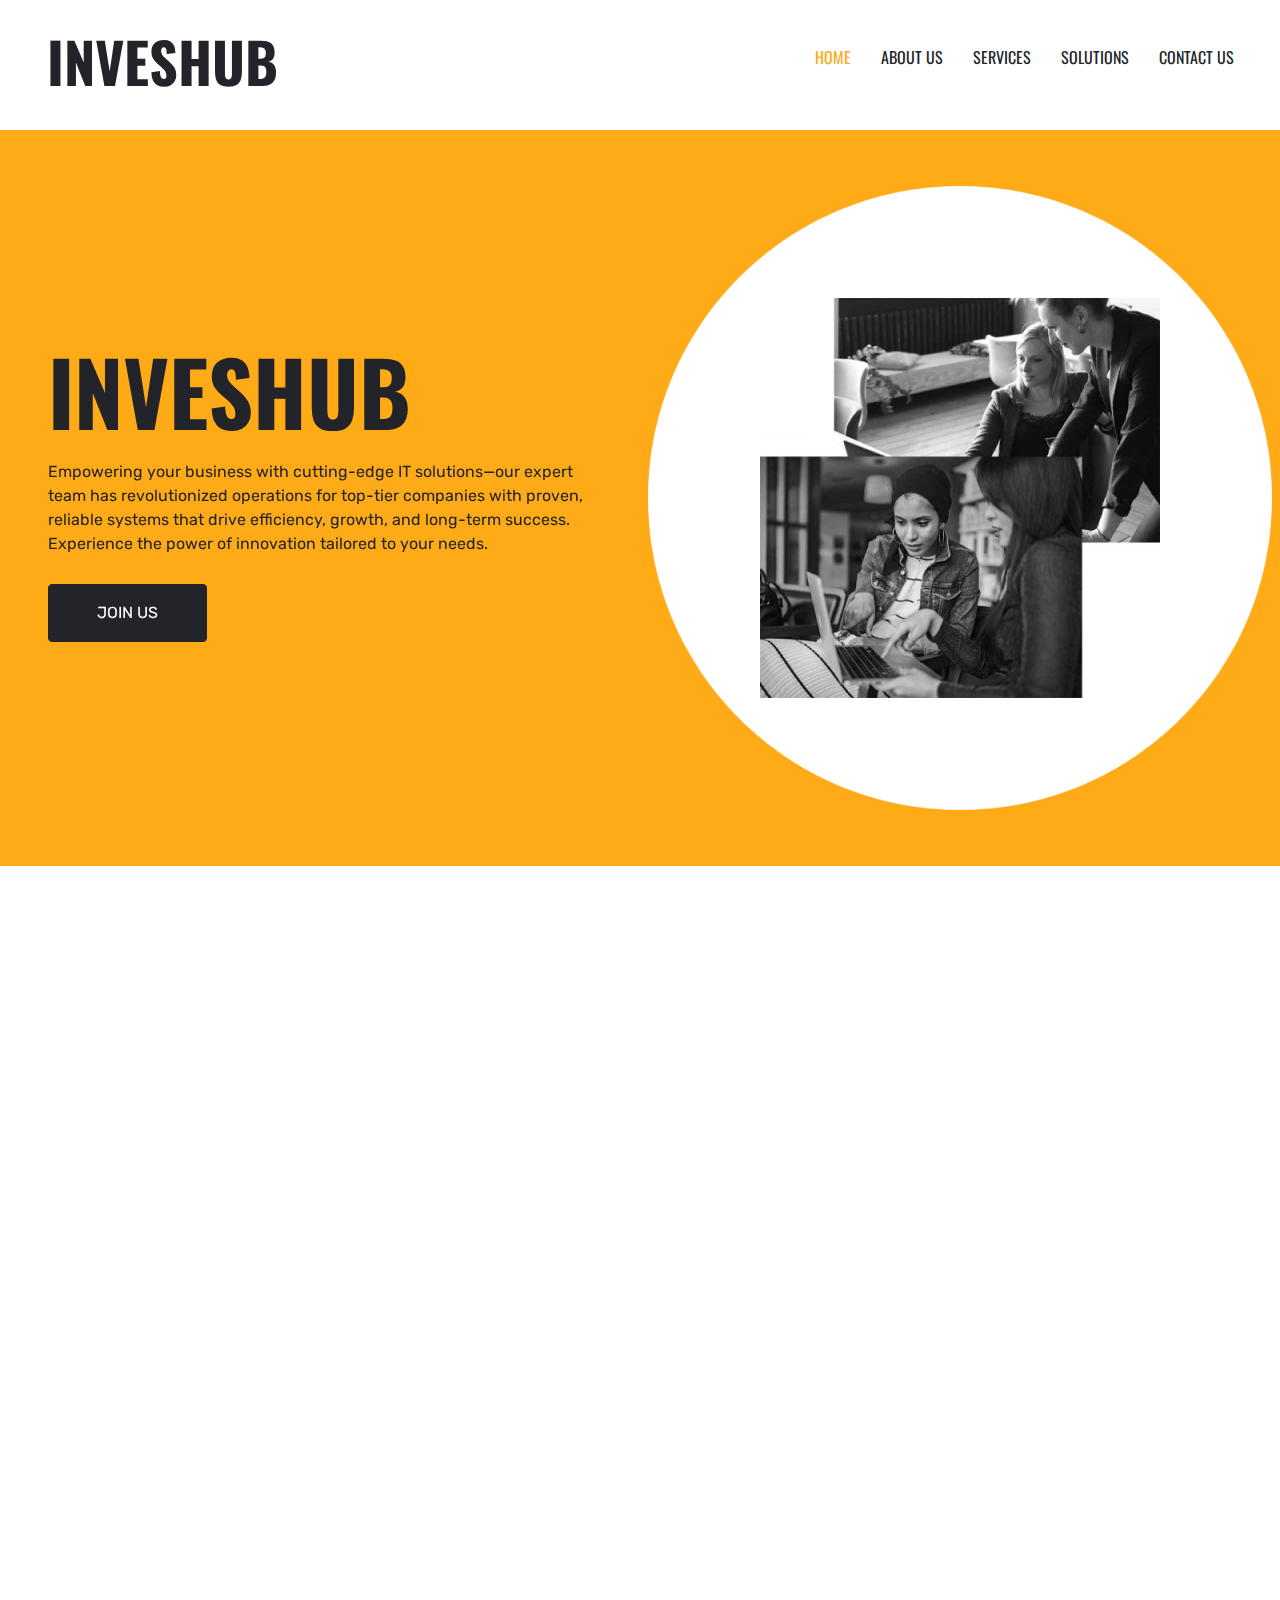
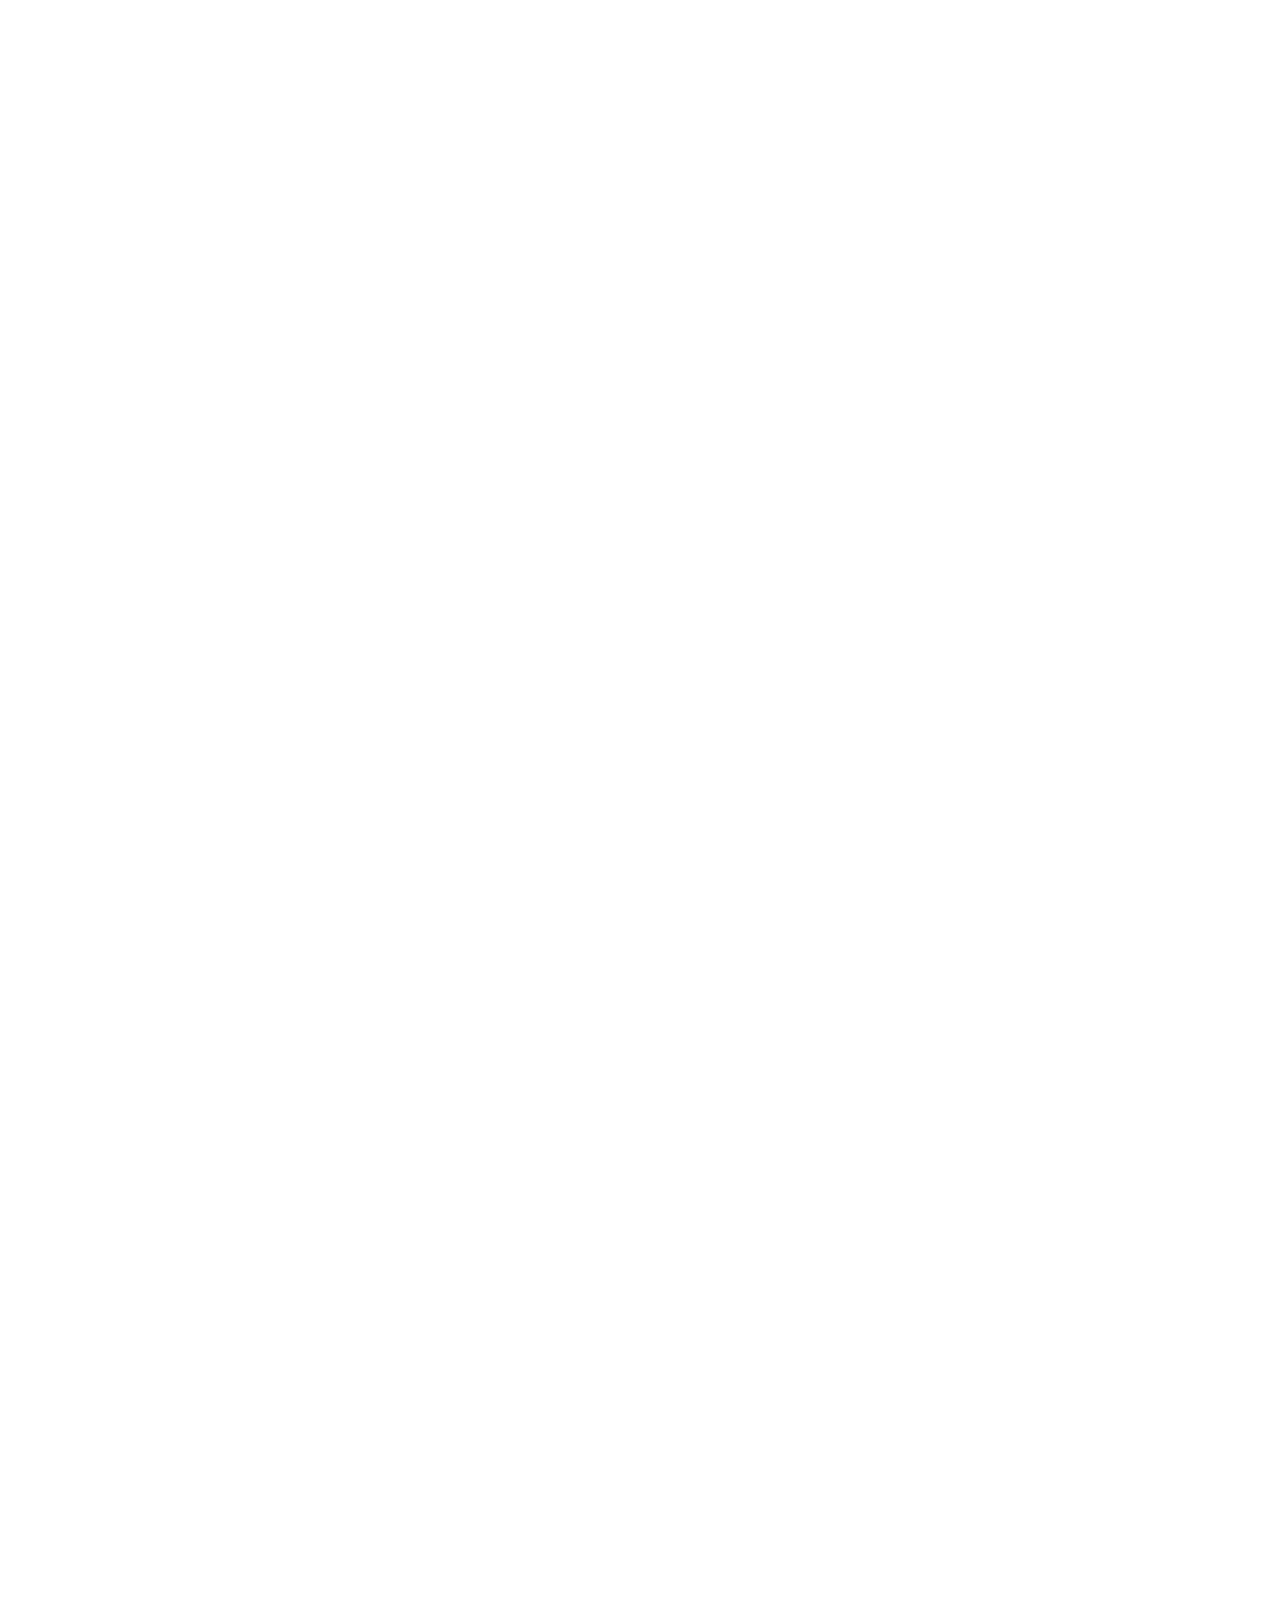
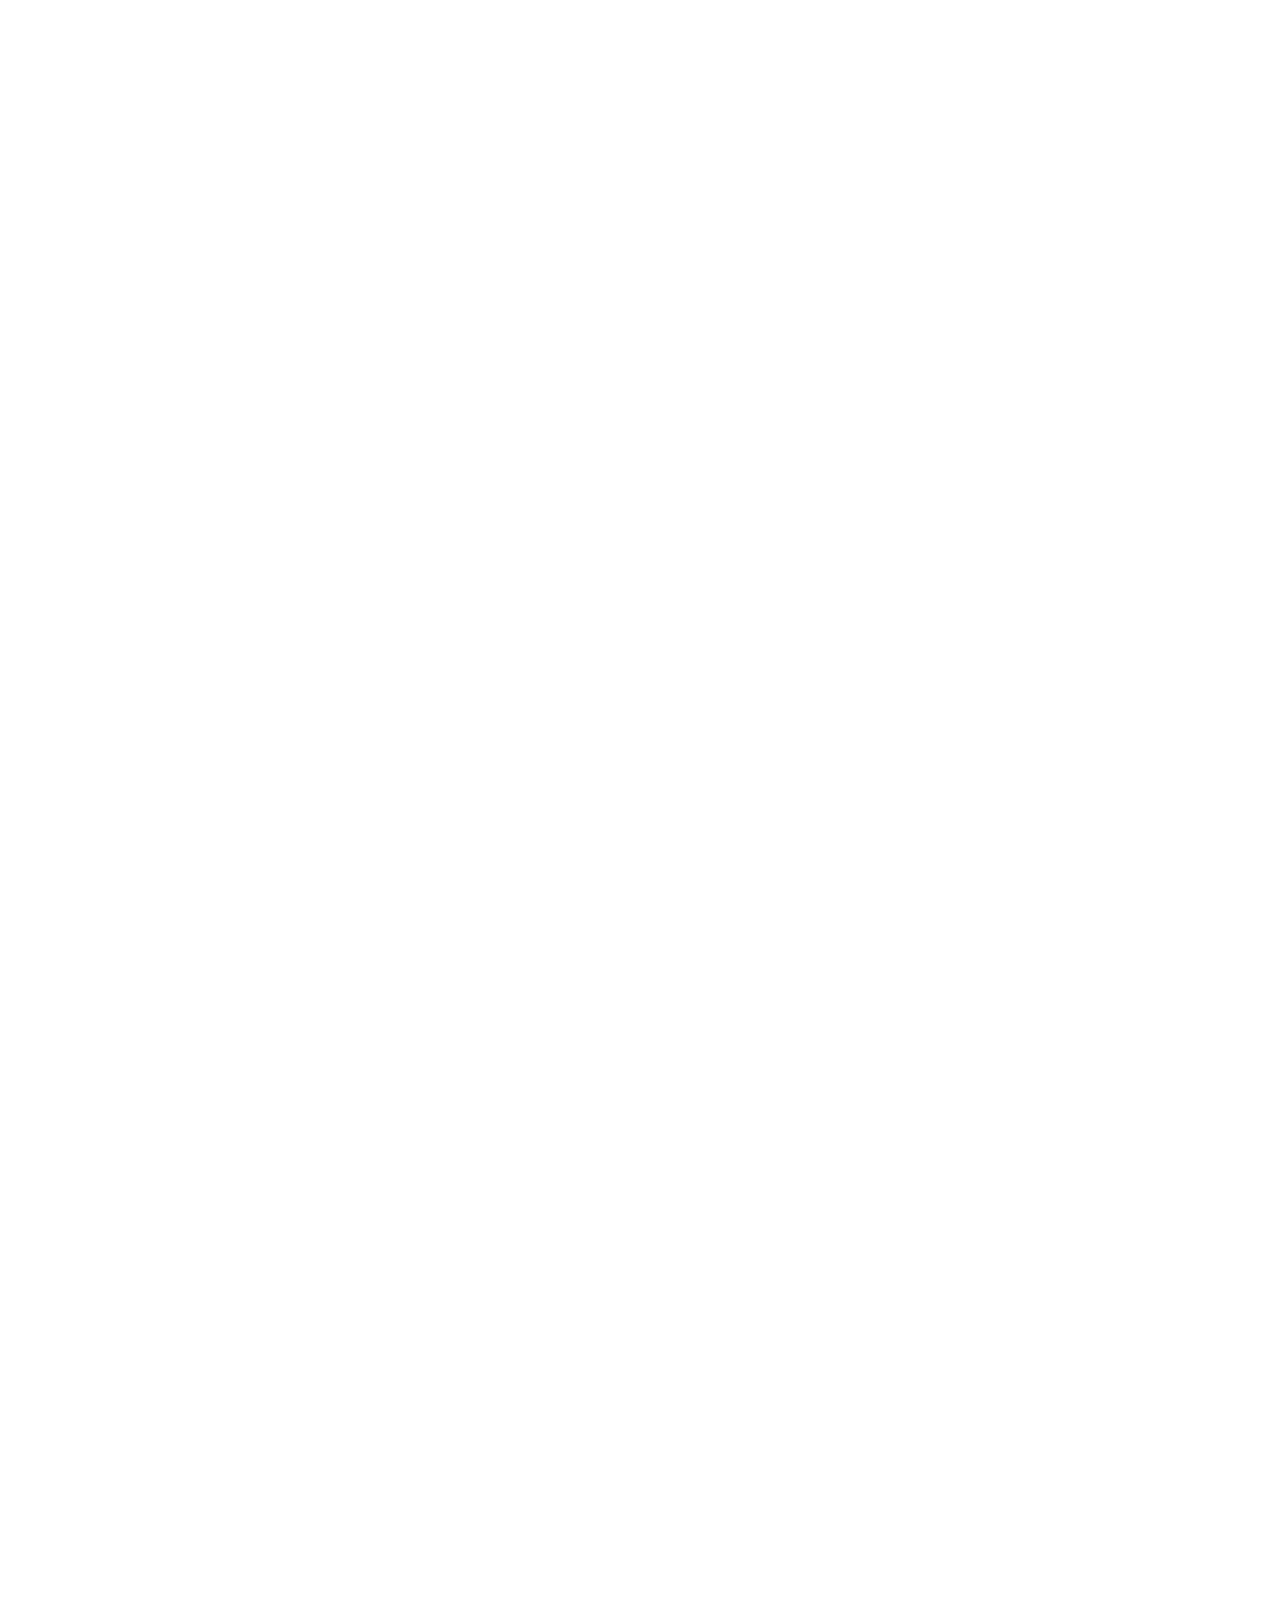
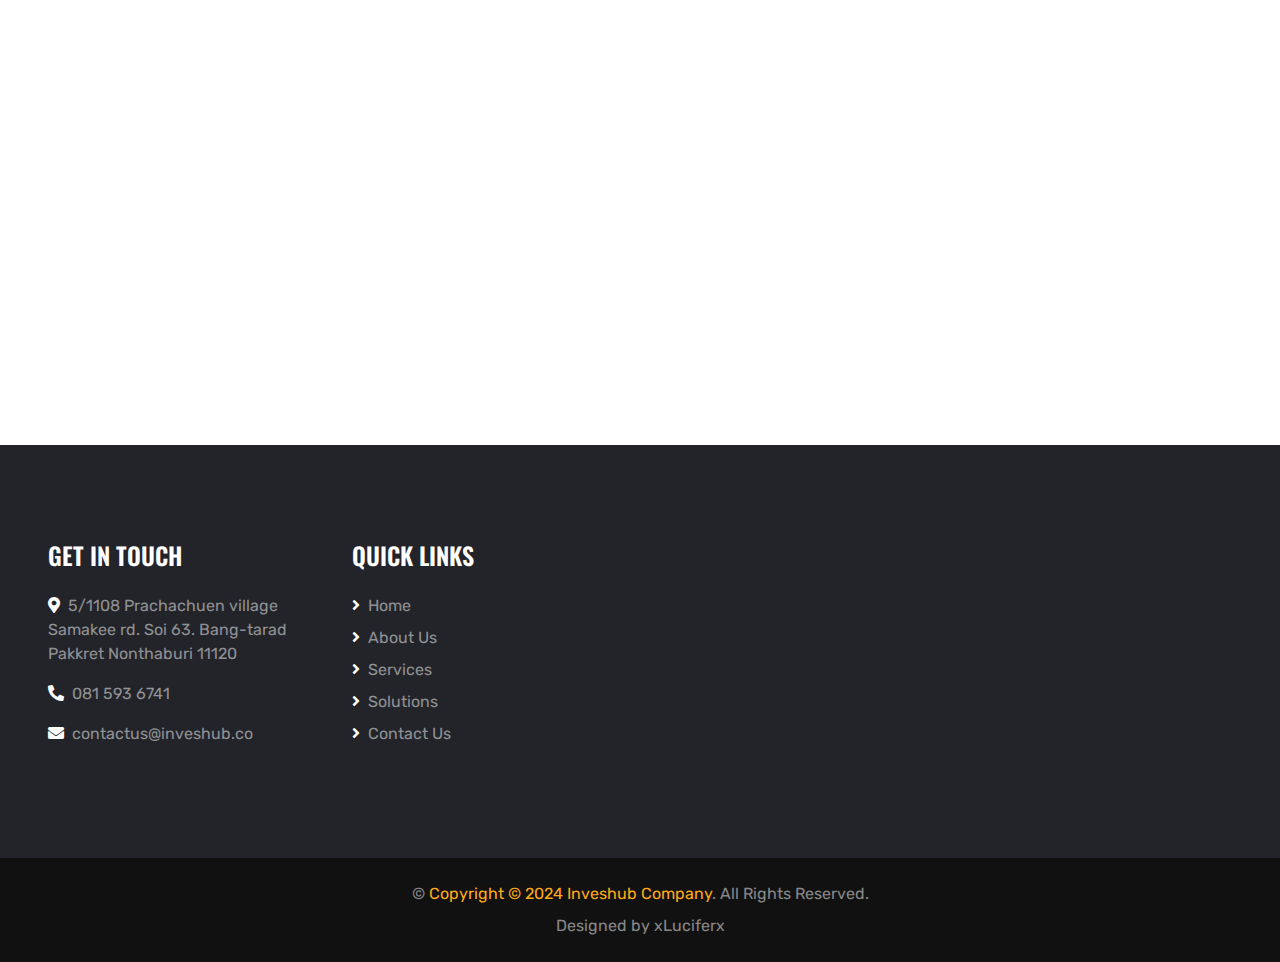
==== commit f8ca0b89: "[Edited] : Hide Our Customers" ====
--- a/index.html
+++ b/index.html
@@ -110,7 +110,7 @@
     
 
     <!-- Our Customer Start -->
-    <div id="customer" class="container-fluid py-5" data-aos="fade-up" data-aos-duration="2500">
+    <!-- <div id="customer" class="container-fluid py-5" data-aos="fade-up" data-aos-duration="2500">
         <div class="container py-5">
             <h1 class="display-4 text-uppercase text-center mb-5">Our Customers</h1>
             <div class="owl-carousel team-carousel position-relative" style="padding-left: 30px;">
@@ -176,7 +176,7 @@
                 </div>
             </div>
         </div>
-    </div>
+    </div> -->
     <!-- Our Customer End -->
 
 
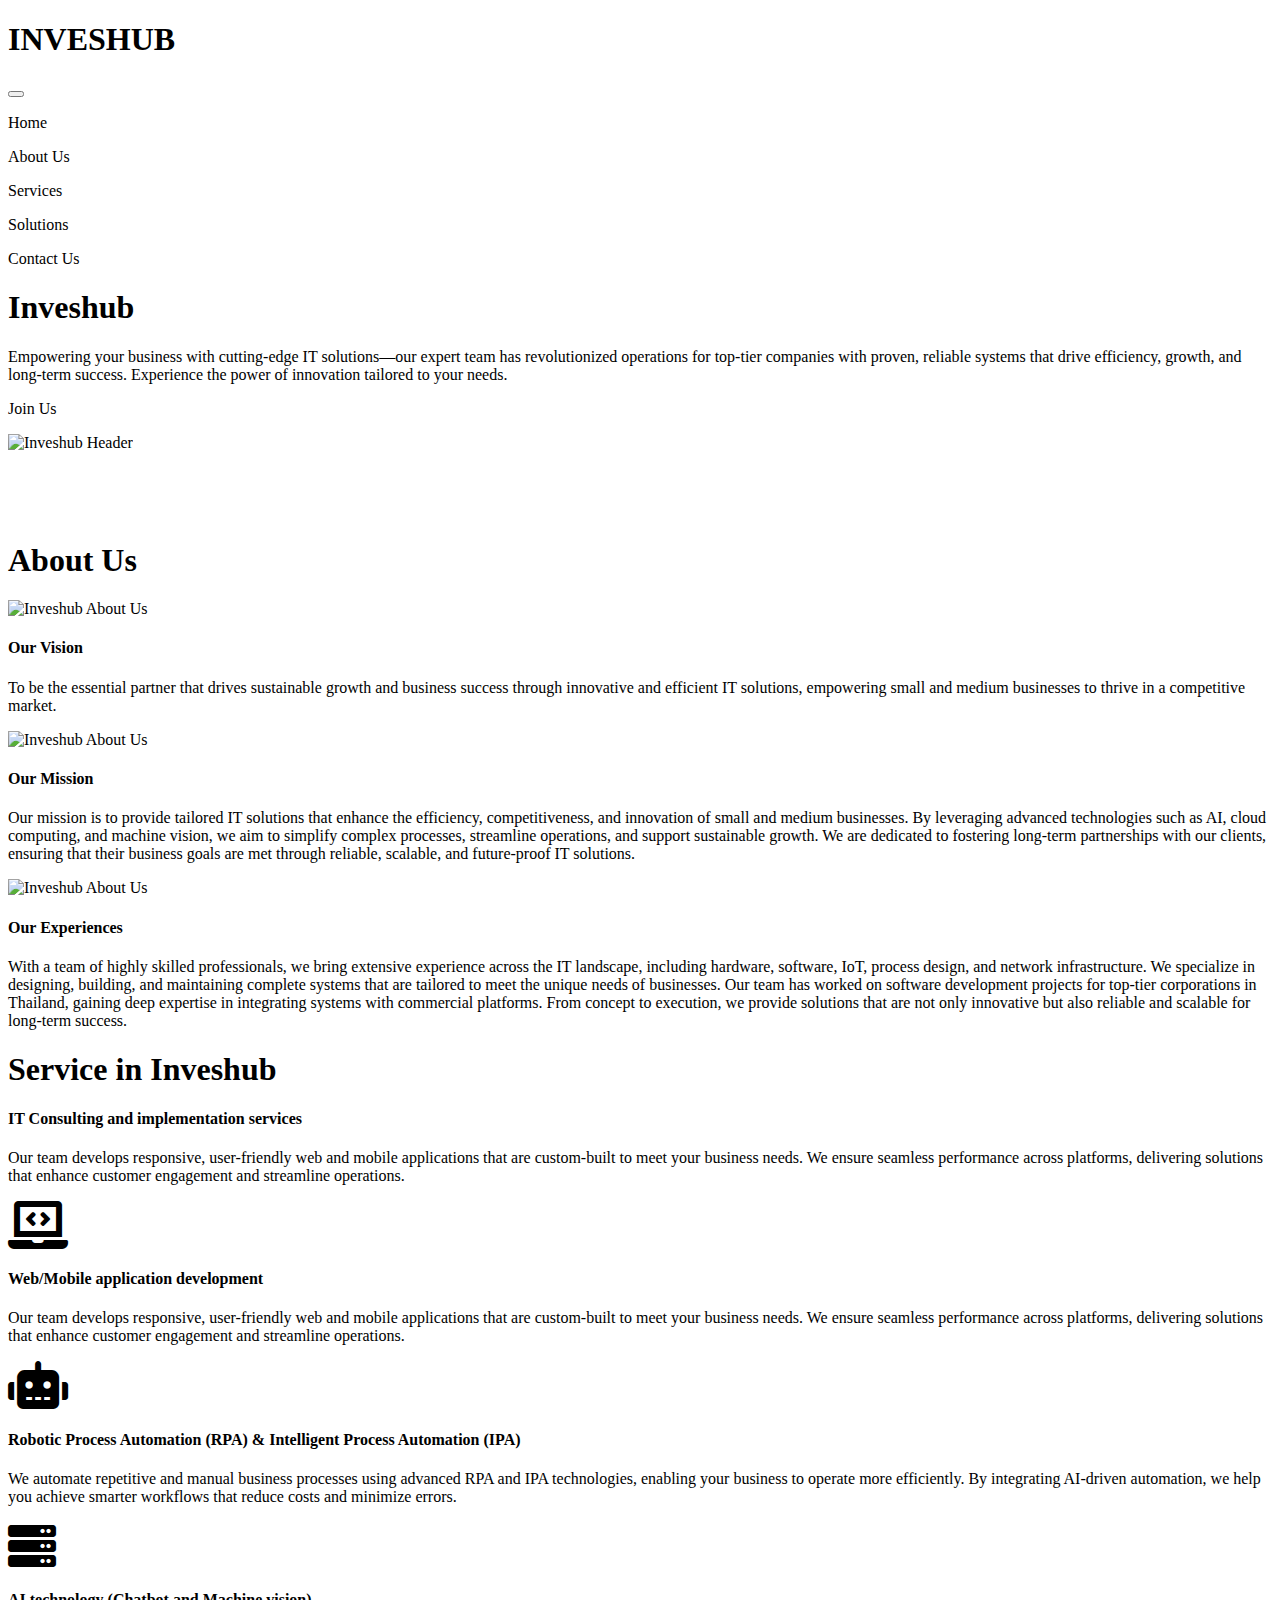
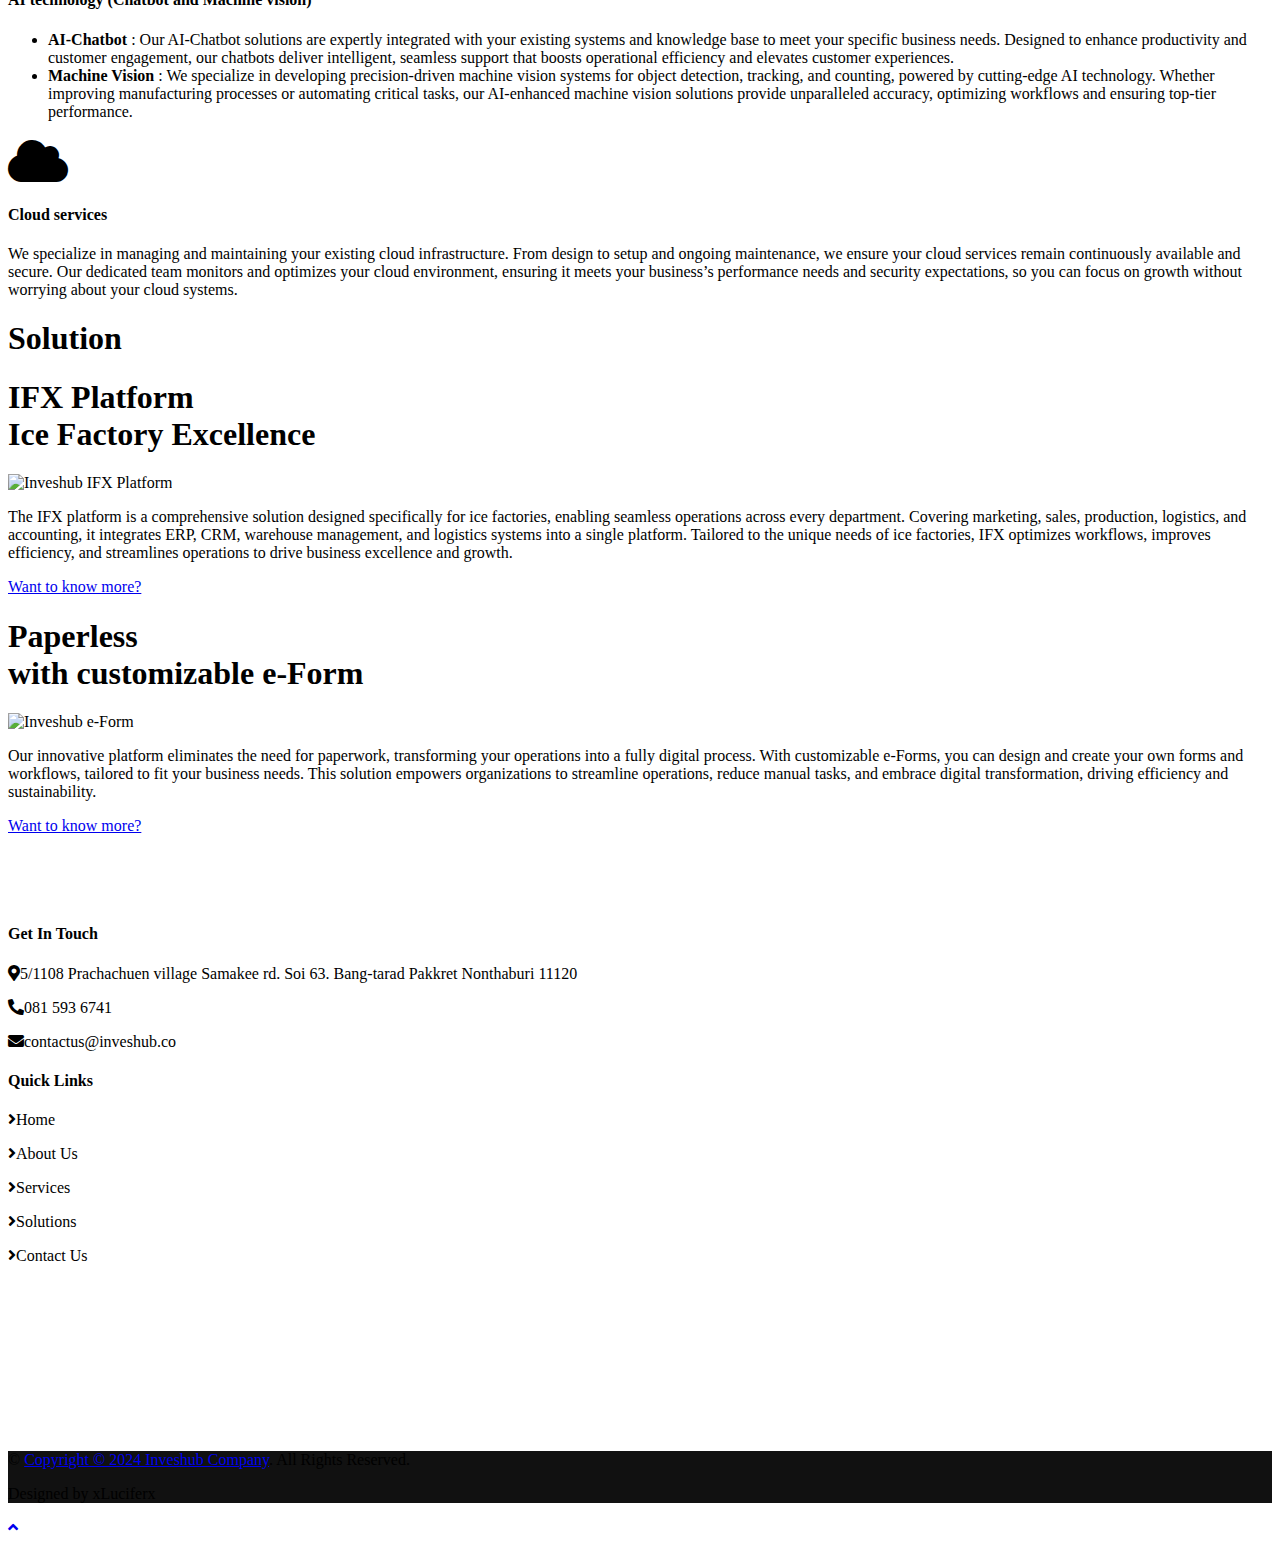
==== commit 3ea4dd23: "[Edited] : Path call Lib" ====
--- a/index.html
+++ b/index.html
@@ -1,4 +1,4 @@
-<!DOCTYPE html>
+﻿<!DOCTYPE html>
 <html lang="en">
 
 <head>
@@ -18,15 +18,15 @@
     <link href="https://cdnjs.cloudflare.com/ajax/libs/font-awesome/5.15.0/css/all.min.css" rel="stylesheet">
 
     <!-- Libraries Stylesheet -->
-    <link href="lib/owlcarousel/assets/owl.carousel.min.css" rel="stylesheet">
-    <link href="lib/lightbox/css/lightbox.min.css" rel="stylesheet">
+    <link href="https://www.inveshub.co/ifx/main_page/ivh/lib/owlcarousel/assets/owl.carousel.min.css" rel="stylesheet">
+    <link href="https://www.inveshub.co/ifx/main_page/ivh/lib/lightbox/css/lightbox.min.css" rel="stylesheet">
 
     <!-- Customized Bootstrap Stylesheet -->
-    <link href="css/style.css" rel="stylesheet">
+    <link href="https://www.inveshub.co/ifx/main_page/ivh/css/style.css" rel="stylesheet">
 
     <!-- Aos Animation -->
-    <link href="aos/aos.css" rel="stylesheet">
-    <script src="aos/aos.js"></script>
+    <link href="https://www.inveshub.co/ifx/main_page/ivh/aos/aos.css" rel="stylesheet">
+    <script src="https://www.inveshub.co/ifx/main_page/ivh/aos/aos.js"></script>
     <script>
         document.addEventListener("DOMContentLoaded", function () {
             AOS.init({
@@ -70,7 +70,7 @@
                 <p class="btn btn-dark text-uppercase mt-1 py-3 px-5">Join Us</p>
             </div>
             <div class="col-lg-6 px-0 text-right">
-                <img class="img-fluid mt-5 mt-lg-0" src="img/about.png" alt="Inveshub Header">
+                <img class="img-fluid mt-5 mt-lg-0" src="https://www.inveshub.co/ifx/main_page/ivh/img/about.png" alt="Inveshub Header">
             </div>
         </div>
     </div>
@@ -84,21 +84,21 @@
             <div class="row">
                 <div class="col-lg-12 mb-2" data-aos="fade-up" data-aos-duration="1000">
                     <div class="service-item rounded p-5 mb-4">
-                        <img src="img/inveshub-about-us-01.png" alt="Inveshub About Us" class="pb-4"/>
+                        <img src="https://www.inveshub.co/ifx/main_page/ivh/img/inveshub-about-us-01.png" alt="Inveshub About Us" class="pb-4"/>
                         <h4 class="text-uppercase mb-4">Our <span class="d-block text-body">Vision</span></h4>
                         <p class="m-0">To be the essential partner that drives sustainable growth and business success through innovative and efficient IT solutions, empowering small and medium businesses to thrive in a competitive market.</p>
                     </div>
                 </div>
                 <div class="col-lg-12 mb-2" data-aos="fade-up" data-aos-duration="1500">
                     <div class="service-item rounded p-5 mb-4">
-                        <img src="img/inveshub-about-us-02.png" alt="Inveshub About Us" class="pb-4"/>
+                        <img src="https://www.inveshub.co/ifx/main_page/ivh/img/inveshub-about-us-02.png" alt="Inveshub About Us" class="pb-4"/>
                         <h4 class="text-uppercase mb-4">Our <span class="d-block text-body">Mission</span></h4>
                         <p class="m-0">Our mission is to provide tailored IT solutions that enhance the efficiency, competitiveness, and innovation of small and medium businesses. By leveraging advanced technologies such as AI, cloud computing, and machine vision, we aim to simplify complex processes, streamline operations, and support sustainable growth. We are dedicated to fostering long-term partnerships with our clients, ensuring that their business goals are met through reliable, scalable, and future-proof IT solutions.</p>
                     </div>
                 </div>
                 <div class="col-lg-12 mb-2" data-aos="fade-up" data-aos-duration="2000">
                     <div class="service-item rounded p-5 mb-4">
-                        <img src="img/inveshub-about-us-03.png" alt="Inveshub About Us" class="pb-4"/>
+                        <img src="https://www.inveshub.co/ifx/main_page/ivh/img/inveshub-about-us-03.png" alt="Inveshub About Us" class="pb-4"/>
                         <h4 class="text-uppercase mb-4">Our <span class="d-block text-body">Experiences</span></h4>
                         <p class="m-0">With a team of highly skilled professionals, we bring extensive experience across the IT landscape, including hardware, software, IoT, process design, and network infrastructure. We specialize in designing, building, and maintaining complete systems that are tailored to meet the unique needs of businesses. Our team has worked on software development projects for top-tier corporations in Thailand, gaining deep expertise in integrating systems with commercial platforms. From concept to execution, we provide solutions that are not only innovative but also reliable and scalable for long-term success.</p>
                     </div>
@@ -116,62 +116,62 @@
             <div class="owl-carousel team-carousel position-relative" style="padding-left: 30px;">
                 <div class="team-item rounded overflow-hidden">
                     <div class="position-relative">
-                        <img class="img-fluid w-75" src="img/inveshub-customer-ktb.png" alt="Inveshub Customer">
-                    </div>
-                </div>
-                <div class="team-item rounded overflow-hidden">
-                    <div class="position-relative">
-                        <img class="img-fluid w-75" src="img/inveshub-customer-ktbgs.png" alt="Inveshub Customer">
-                    </div>
-                </div>
-                <div class="team-item rounded overflow-hidden">
-                    <div class="position-relative">
-                        <img class="img-fluid w-75" src="img/inveshub-customer-k-bank.png" alt="Inveshub Customer">
-                    </div>
-                </div>
-                <div class="team-item rounded overflow-hidden">
-                    <div class="position-relative">
-                        <img class="img-fluid w-75" src="img/inveshub-customer-scb.png" alt="Inveshub Customer">
-                    </div>
-                </div>
-                <div class="team-item rounded overflow-hidden">
-                    <div class="position-relative">
-                        <img class="img-fluid w-75" src="img/inveshub-customer-scg.png" alt="Inveshub Customer">
-                    </div>
-                </div>
-                <div class="team-item rounded overflow-hidden">
-                    <div class="position-relative">
-                        <img class="img-fluid w-75" src="img/inveshub-customer-toyota.png" alt="Inveshub Customer">
-                    </div>
-                </div>
-                <div class="team-item rounded overflow-hidden">
-                    <div class="position-relative">
-                        <img class="img-fluid w-75" src="img/inveshub-customer-nissan-leasing.png" alt="Inveshub Customer">
-                    </div>
-                </div>
-                <div class="team-item rounded overflow-hidden">
-                    <div class="position-relative">
-                        <img class="img-fluid w-75" src="img/inveshub-customer-honda-motor.png" alt="Inveshub Customer">
-                    </div>
-                </div>
-                <div class="team-item rounded overflow-hidden">
-                    <div class="position-relative">
-                        <img class="img-fluid w-75" src="img/inveshub-customer-viriyah.png" alt="Inveshub Customer">
-                    </div>
-                </div>
-                <div class="team-item rounded overflow-hidden">
-                    <div class="position-relative">
-                        <img class="img-fluid w-75" src="img/inveshub-customer-nava-nakhon.png" alt="Inveshub Customer">
-                    </div>
-                </div>
-                <div class="team-item rounded overflow-hidden">
-                    <div class="position-relative">
-                        <img class="img-fluid w-75" src="img/inveshub-customer-ratchthani-leasing.png" alt="Inveshub Customer">
-                    </div>
-                </div>
-                <div class="team-item rounded overflow-hidden">
-                    <div class="position-relative">
-                        <img class="img-fluid w-75" src="img/inveshub-customer-mbk.png" alt="Inveshub Customer">
+                        <img class="img-fluid w-75" src="https://www.inveshub.co/ifx/main_page/ivh/img/inveshub-customer-ktb.png" alt="Inveshub Customer">
+                    </div>
+                </div>
+                <div class="team-item rounded overflow-hidden">
+                    <div class="position-relative">
+                        <img class="img-fluid w-75" src="https://www.inveshub.co/ifx/main_page/ivh/img/inveshub-customer-ktbgs.png" alt="Inveshub Customer">
+                    </div>
+                </div>
+                <div class="team-item rounded overflow-hidden">
+                    <div class="position-relative">
+                        <img class="img-fluid w-75" src="https://www.inveshub.co/ifx/main_page/ivh/img/inveshub-customer-k-bank.png" alt="Inveshub Customer">
+                    </div>
+                </div>
+                <div class="team-item rounded overflow-hidden">
+                    <div class="position-relative">
+                        <img class="img-fluid w-75" src="https://www.inveshub.co/ifx/main_page/ivh/img/inveshub-customer-scb.png" alt="Inveshub Customer">
+                    </div>
+                </div>
+                <div class="team-item rounded overflow-hidden">
+                    <div class="position-relative">
+                        <img class="img-fluid w-75" src="https://www.inveshub.co/ifx/main_page/ivh/img/inveshub-customer-scg.png" alt="Inveshub Customer">
+                    </div>
+                </div>
+                <div class="team-item rounded overflow-hidden">
+                    <div class="position-relative">
+                        <img class="img-fluid w-75" src="https://www.inveshub.co/ifx/main_page/ivh/img/inveshub-customer-toyota.png" alt="Inveshub Customer">
+                    </div>
+                </div>
+                <div class="team-item rounded overflow-hidden">
+                    <div class="position-relative">
+                        <img class="img-fluid w-75" src="https://www.inveshub.co/ifx/main_page/ivh/img/inveshub-customer-nissan-leasing.png" alt="Inveshub Customer">
+                    </div>
+                </div>
+                <div class="team-item rounded overflow-hidden">
+                    <div class="position-relative">
+                        <img class="img-fluid w-75" src="https://www.inveshub.co/ifx/main_page/ivh/img/inveshub-customer-honda-motor.png" alt="Inveshub Customer">
+                    </div>
+                </div>
+                <div class="team-item rounded overflow-hidden">
+                    <div class="position-relative">
+                        <img class="img-fluid w-75" src="https://www.inveshub.co/ifx/main_page/ivh/img/inveshub-customer-viriyah.png" alt="Inveshub Customer">
+                    </div>
+                </div>
+                <div class="team-item rounded overflow-hidden">
+                    <div class="position-relative">
+                        <img class="img-fluid w-75" src="https://www.inveshub.co/ifx/main_page/ivh/img/inveshub-customer-nava-nakhon.png" alt="Inveshub Customer">
+                    </div>
+                </div>
+                <div class="team-item rounded overflow-hidden">
+                    <div class="position-relative">
+                        <img class="img-fluid w-75" src="https://www.inveshub.co/ifx/main_page/ivh/img/inveshub-customer-ratchthani-leasing.png" alt="Inveshub Customer">
+                    </div>
+                </div>
+                <div class="team-item rounded overflow-hidden">
+                    <div class="position-relative">
+                        <img class="img-fluid w-75" src="https://www.inveshub.co/ifx/main_page/ivh/img/inveshub-customer-mbk.png" alt="Inveshub Customer">
                     </div>
                 </div>
             </div>
@@ -233,21 +233,21 @@
             <div class="row">
                 <div class="col-lg-6 mb-2">
                     <div class="bg-dark rounded text-center pt-5 mb-4" data-aos="flip-up" data-aos-duration="1000">
-                        <h1 class="text-uppercase text-white pb-4">IFX<br/>Platform</h1>
-                        <img src="img/inveshub-ifx.png" alt="Inveshub IFX Platform">
+                        <h1 class="text-uppercase text-white pb-4">IFX Platform<br/>Ice Factory Excellence</h1>
+                        <img src="https://www.inveshub.co/ifx/main_page/ivh/img/inveshub-ifx.png" alt="Inveshub IFX Platform">
                         <div class="text-center text-secondary py-4">
                             <p class="p-4">The IFX platform is a comprehensive solution designed specifically for ice factories, enabling seamless operations across every department. Covering marketing, sales, production, logistics, and accounting, it integrates ERP, CRM, warehouse management, and logistics systems into a single platform. Tailored to the unique needs of ice factories, IFX optimizes workflows, improves efficiency, and streamlines operations to drive business excellence and growth.</p>
-                            <a href="www.inveshub.co/ifx/main_page" class="btn btn-primary text-uppercase py-2 px-4 my-3">Want to know more?</a>
+                            <a href="https://inveshub.co/ifx/main_page/" class="btn btn-primary text-uppercase py-2 px-4 my-3">Want to know more?</a>
                         </div>
                     </div>
                 </div>
                 <div class="col-lg-6 mb-2">
                     <div class="bg-dark rounded text-center pt-5 mb-4" data-aos="flip-up" data-aos-duration="1500">
                         <h1 class="text-uppercase text-white pb-4">Paperless<br/>with customizable e-Form</h1>
-                        <img src="img/inveshub-e-form.png" alt="Inveshub e-Form">
+                        <img src="https://www.inveshub.co/ifx/main_page/ivh/img/inveshub-e-form.png" alt="Inveshub e-Form">
                         <div class="text-center text-secondary py-4">
                             <p class="p-4">Our innovative platform eliminates the need for paperwork, transforming your operations into a fully digital process. With customizable e-Forms, you can design and create your own forms and workflows, tailored to fit your business needs. This solution empowers organizations to streamline operations, reduce manual tasks, and embrace digital transformation, driving efficiency and sustainability.</p>
-                            <a href="www.inveshub.co/eform/main_page" class="btn btn-primary text-uppercase py-2 px-4 my-3">Want to know more?</a>
+                            <a href="https://www.inveshub.co/eform/main_page/" class="btn btn-primary text-uppercase py-2 px-4 my-3">Want to know more?</a>
                         </div>
                     </div>
                 </div>
@@ -298,18 +298,15 @@
     <!-- JavaScript Libraries -->
     <script src="https://code.jquery.com/jquery-3.4.1.min.js"></script>
     <script src="https://stackpath.bootstrapcdn.com/bootstrap/4.4.1/js/bootstrap.bundle.min.js"></script>
-    <script src="lib/easing/easing.min.js"></script>
-    <script src="lib/waypoints/waypoints.min.js"></script>
-    <script src="lib/owlcarousel/owl.carousel.min.js"></script>
-    <script src="lib/isotope/isotope.pkgd.min.js"></script>
-    <script src="lib/lightbox/js/lightbox.min.js"></script>
-
-    <!-- Contact Javascript File -->
-    <script src="mail/jqBootstrapValidation.min.js"></script>
-    <script src="mail/contact.js"></script>
+    <script src="https://www.inveshub.co/ifx/main_page/ivh/lib/easing/easing.min.js"></script>
+    <script src="https://www.inveshub.co/ifx/main_page/ivh/lib/waypoints/waypoints.min.js"></script>
+    <script src="https://www.inveshub.co/ifx/main_page/ivh/lib/owlcarousel/owl.carousel.min.js"></script>
+    <script src="https://www.inveshub.co/ifx/main_page/ivh/lib/isotope/isotope.pkgd.min.js"></script>
+    <script src="https://www.inveshub.co/ifx/main_page/ivh/lib/lightbox/js/lightbox.min.js"></script>
+
 
     <!-- Template Javascript -->
-    <script src="js/main.js"></script>
+    <script src="https://www.inveshub.co/ifx/main_page/ivh/js/main.js"></script>
 </body>
 
 </html>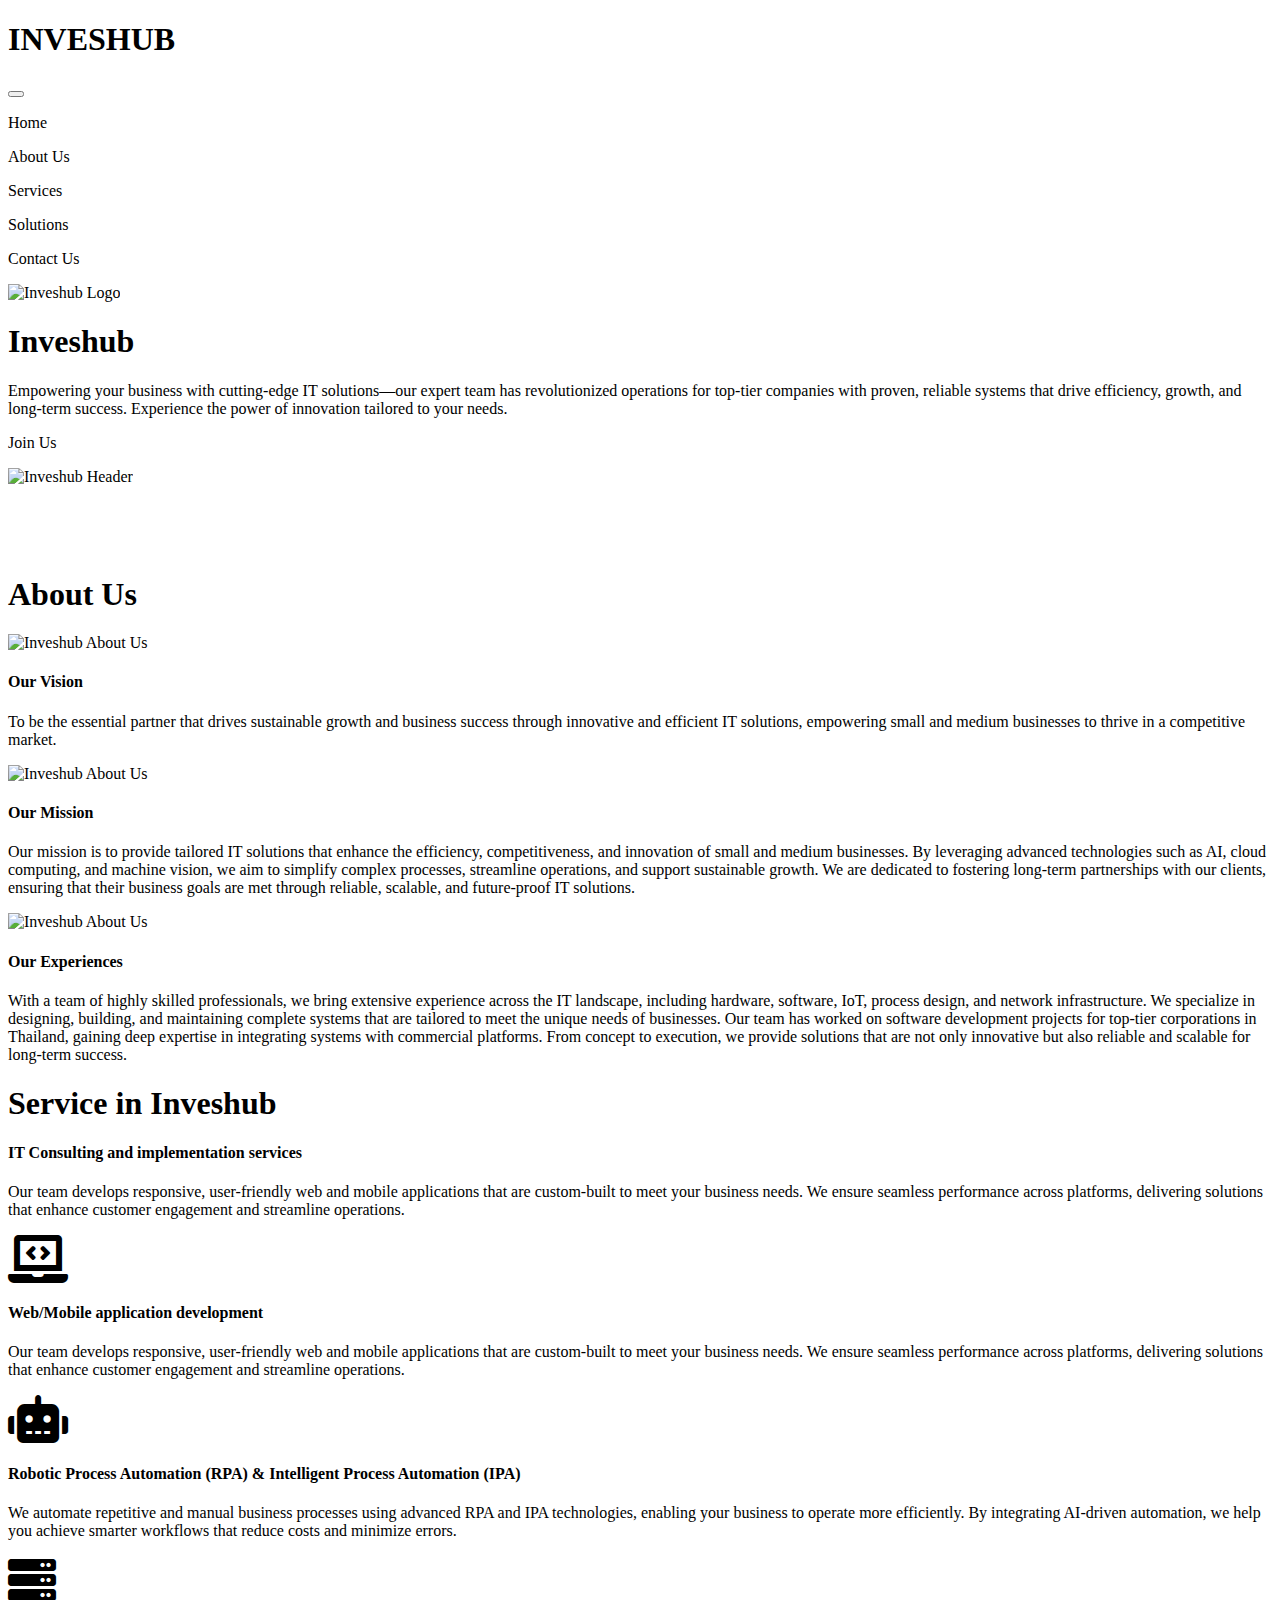
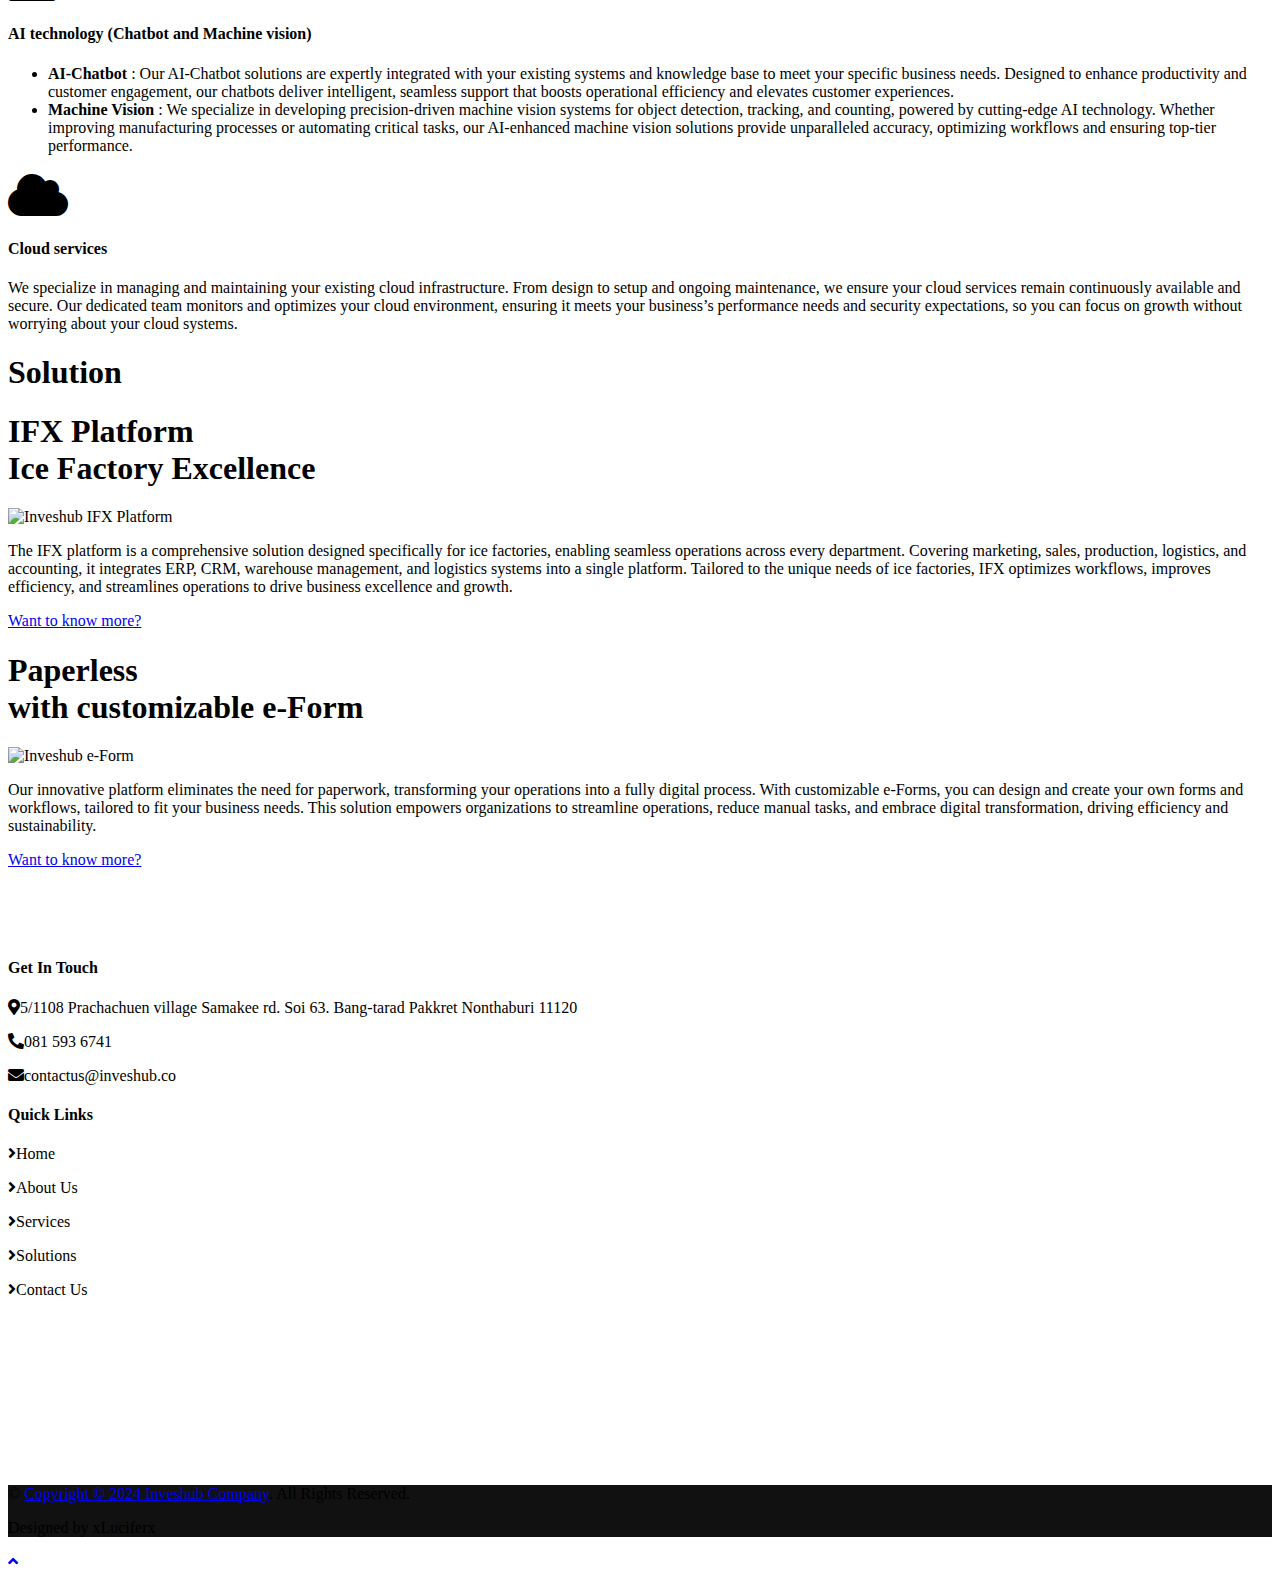
==== commit e74dbd9d: "[Added] : Logo Inveshub" ====
--- a/index.html
+++ b/index.html
@@ -65,6 +65,7 @@
     <div id="home" class="container-fluid bg-primary py-5 px-0" style="margin-bottom: 90px;">
         <div class="row mx-0 align-items-center" data-aos="fade-down" data-aos-duration="1000">
             <div class="col-lg-6 px-md-5 text-center text-lg-left">
+                <img class="img-fluid mt-5 mt-lg-0 w-25" src="https://www.inveshub.co/ifx/main_page/ivh/img/inveshub-logo.png" alt="Inveshub Logo">
                 <h1 class="display-2 text-uppercase mb-3">Inveshub</h1>
                 <p class="text-dark mb-4">Empowering your business with cutting-edge IT solutions—our expert team has revolutionized operations for top-tier companies with proven, reliable systems that drive efficiency, growth, and long-term success. Experience the power of innovation tailored to your needs.</p>
                 <p class="btn btn-dark text-uppercase mt-1 py-3 px-5">Join Us</p>
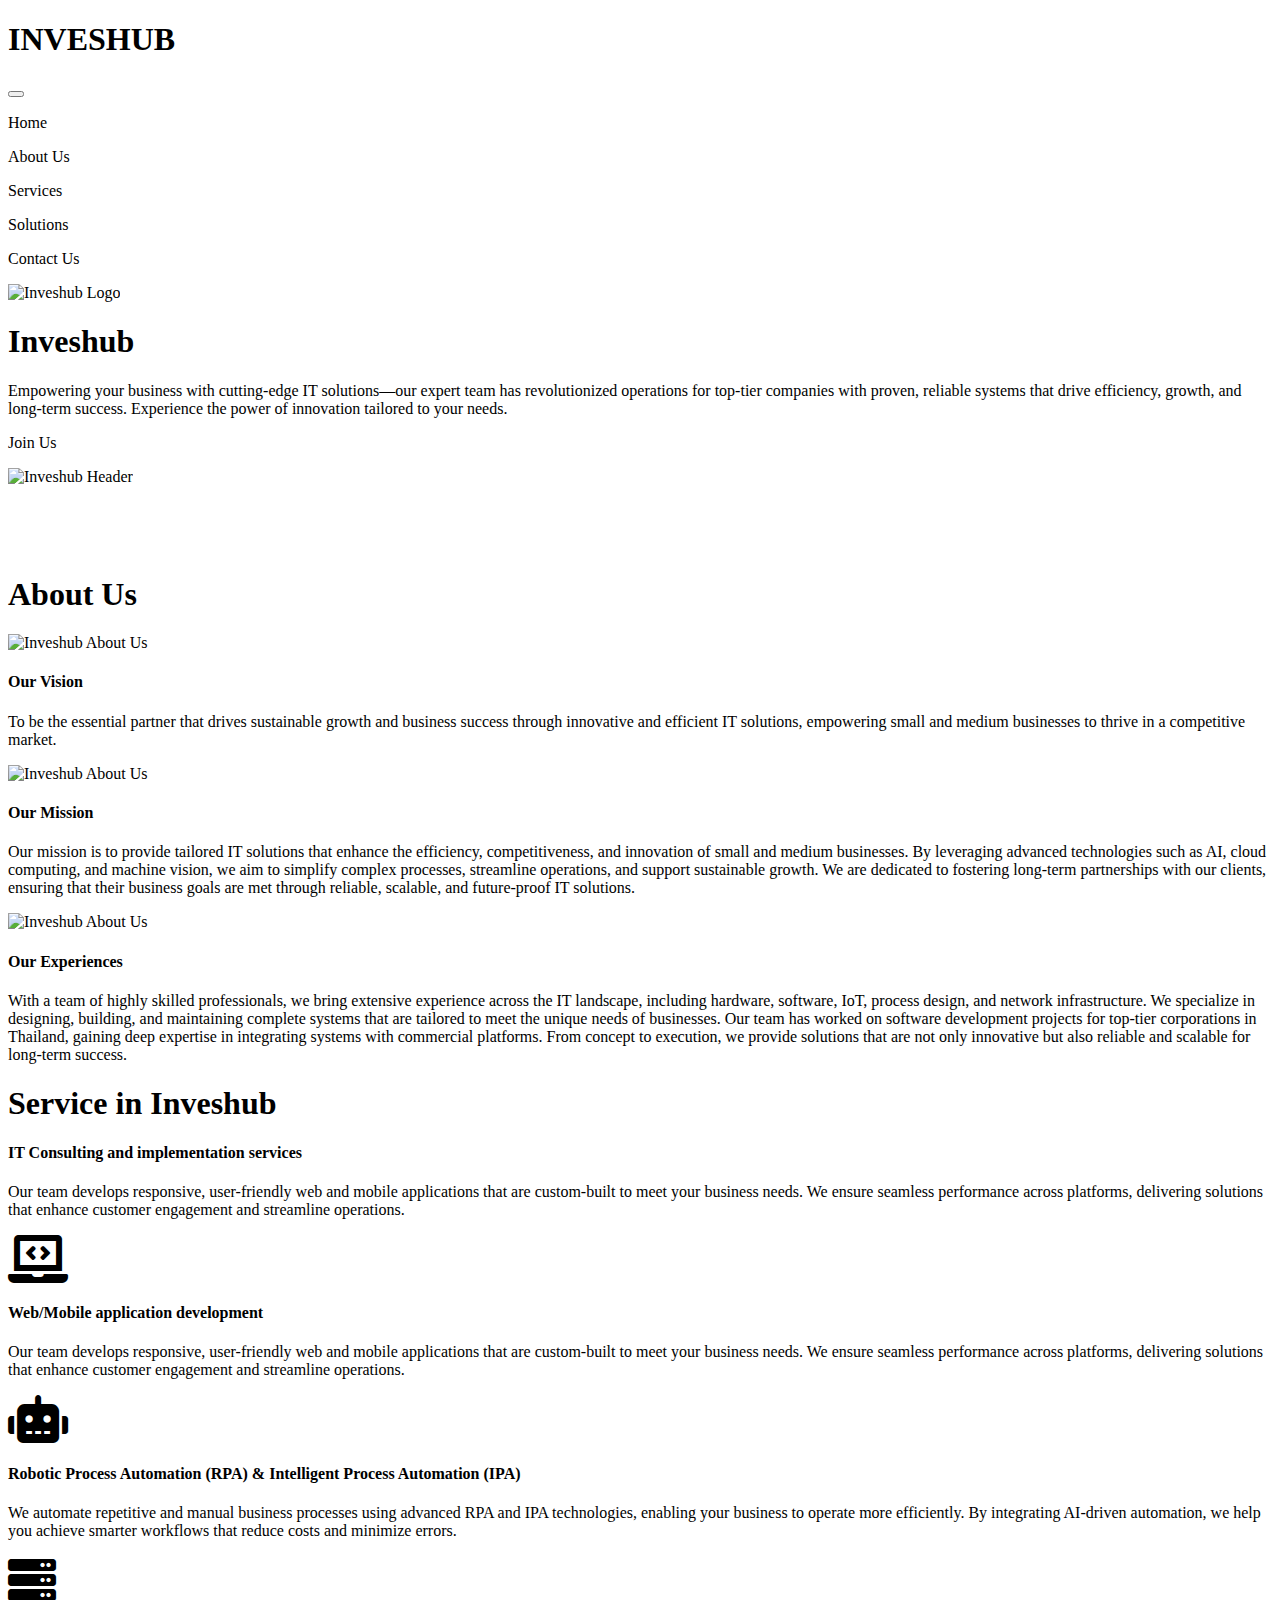
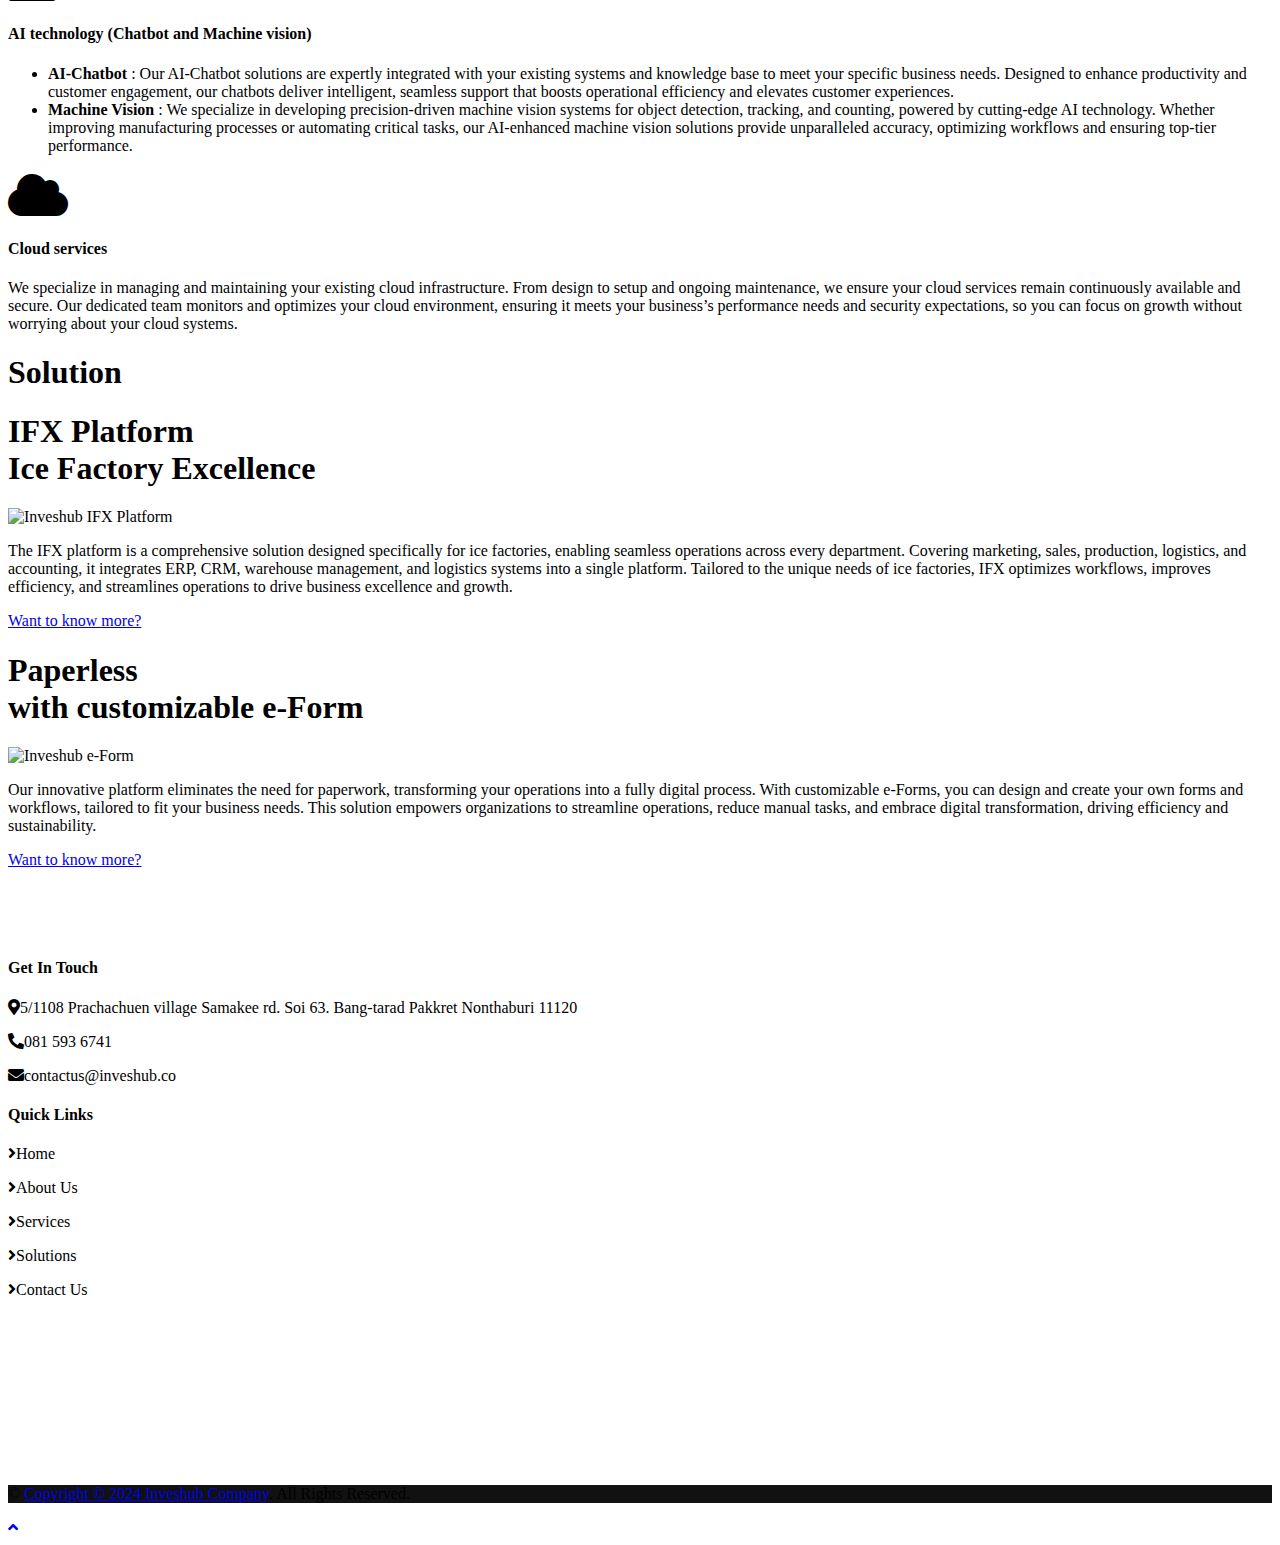
==== commit 96c7eeb4: "[Edited] : Comment License" ====
--- a/index.html
+++ b/index.html
@@ -65,13 +65,13 @@
     <div id="home" class="container-fluid bg-primary py-5 px-0" style="margin-bottom: 90px;">
         <div class="row mx-0 align-items-center" data-aos="fade-down" data-aos-duration="1000">
             <div class="col-lg-6 px-md-5 text-center text-lg-left">
-                <img class="img-fluid mt-5 mt-lg-0 w-25" src="https://www.inveshub.co/ifx/main_page/ivh/img/inveshub-logo.png" alt="Inveshub Logo">
+                <img class="img-fluid mt-5 mt-lg-0 w-25" src="https://www.inveshub.co/ifx/main_page/img/main/inveshub-logo.png" alt="Inveshub Logo">
                 <h1 class="display-2 text-uppercase mb-3">Inveshub</h1>
                 <p class="text-dark mb-4">Empowering your business with cutting-edge IT solutions—our expert team has revolutionized operations for top-tier companies with proven, reliable systems that drive efficiency, growth, and long-term success. Experience the power of innovation tailored to your needs.</p>
                 <p class="btn btn-dark text-uppercase mt-1 py-3 px-5">Join Us</p>
             </div>
             <div class="col-lg-6 px-0 text-right">
-                <img class="img-fluid mt-5 mt-lg-0" src="https://www.inveshub.co/ifx/main_page/ivh/img/about.png" alt="Inveshub Header">
+                <img class="img-fluid mt-5 mt-lg-0" src="https://www.inveshub.co/ifx/main_page/img/main/inveshub-about.png" alt="Inveshub Header">
             </div>
         </div>
     </div>
@@ -85,21 +85,21 @@
             <div class="row">
                 <div class="col-lg-12 mb-2" data-aos="fade-up" data-aos-duration="1000">
                     <div class="service-item rounded p-5 mb-4">
-                        <img src="https://www.inveshub.co/ifx/main_page/ivh/img/inveshub-about-us-01.png" alt="Inveshub About Us" class="pb-4"/>
+                        <img src="https://www.inveshub.co/ifx/main_page/img/main/inveshub-about-us-01.png" alt="Inveshub About Us" class="pb-4"/>
                         <h4 class="text-uppercase mb-4">Our <span class="d-block text-body">Vision</span></h4>
                         <p class="m-0">To be the essential partner that drives sustainable growth and business success through innovative and efficient IT solutions, empowering small and medium businesses to thrive in a competitive market.</p>
                     </div>
                 </div>
                 <div class="col-lg-12 mb-2" data-aos="fade-up" data-aos-duration="1500">
                     <div class="service-item rounded p-5 mb-4">
-                        <img src="https://www.inveshub.co/ifx/main_page/ivh/img/inveshub-about-us-02.png" alt="Inveshub About Us" class="pb-4"/>
+                        <img src="https://www.inveshub.co/ifx/main_page/img/main/inveshub-about-us-02.png" alt="Inveshub About Us" class="pb-4"/>
                         <h4 class="text-uppercase mb-4">Our <span class="d-block text-body">Mission</span></h4>
                         <p class="m-0">Our mission is to provide tailored IT solutions that enhance the efficiency, competitiveness, and innovation of small and medium businesses. By leveraging advanced technologies such as AI, cloud computing, and machine vision, we aim to simplify complex processes, streamline operations, and support sustainable growth. We are dedicated to fostering long-term partnerships with our clients, ensuring that their business goals are met through reliable, scalable, and future-proof IT solutions.</p>
                     </div>
                 </div>
                 <div class="col-lg-12 mb-2" data-aos="fade-up" data-aos-duration="2000">
                     <div class="service-item rounded p-5 mb-4">
-                        <img src="https://www.inveshub.co/ifx/main_page/ivh/img/inveshub-about-us-03.png" alt="Inveshub About Us" class="pb-4"/>
+                        <img src="https://www.inveshub.co/ifx/main_page/img/main/inveshub-about-us-03.png" alt="Inveshub About Us" class="pb-4"/>
                         <h4 class="text-uppercase mb-4">Our <span class="d-block text-body">Experiences</span></h4>
                         <p class="m-0">With a team of highly skilled professionals, we bring extensive experience across the IT landscape, including hardware, software, IoT, process design, and network infrastructure. We specialize in designing, building, and maintaining complete systems that are tailored to meet the unique needs of businesses. Our team has worked on software development projects for top-tier corporations in Thailand, gaining deep expertise in integrating systems with commercial platforms. From concept to execution, we provide solutions that are not only innovative but also reliable and scalable for long-term success.</p>
                     </div>
@@ -117,62 +117,62 @@
             <div class="owl-carousel team-carousel position-relative" style="padding-left: 30px;">
                 <div class="team-item rounded overflow-hidden">
                     <div class="position-relative">
-                        <img class="img-fluid w-75" src="https://www.inveshub.co/ifx/main_page/ivh/img/inveshub-customer-ktb.png" alt="Inveshub Customer">
-                    </div>
-                </div>
-                <div class="team-item rounded overflow-hidden">
-                    <div class="position-relative">
-                        <img class="img-fluid w-75" src="https://www.inveshub.co/ifx/main_page/ivh/img/inveshub-customer-ktbgs.png" alt="Inveshub Customer">
-                    </div>
-                </div>
-                <div class="team-item rounded overflow-hidden">
-                    <div class="position-relative">
-                        <img class="img-fluid w-75" src="https://www.inveshub.co/ifx/main_page/ivh/img/inveshub-customer-k-bank.png" alt="Inveshub Customer">
-                    </div>
-                </div>
-                <div class="team-item rounded overflow-hidden">
-                    <div class="position-relative">
-                        <img class="img-fluid w-75" src="https://www.inveshub.co/ifx/main_page/ivh/img/inveshub-customer-scb.png" alt="Inveshub Customer">
-                    </div>
-                </div>
-                <div class="team-item rounded overflow-hidden">
-                    <div class="position-relative">
-                        <img class="img-fluid w-75" src="https://www.inveshub.co/ifx/main_page/ivh/img/inveshub-customer-scg.png" alt="Inveshub Customer">
-                    </div>
-                </div>
-                <div class="team-item rounded overflow-hidden">
-                    <div class="position-relative">
-                        <img class="img-fluid w-75" src="https://www.inveshub.co/ifx/main_page/ivh/img/inveshub-customer-toyota.png" alt="Inveshub Customer">
-                    </div>
-                </div>
-                <div class="team-item rounded overflow-hidden">
-                    <div class="position-relative">
-                        <img class="img-fluid w-75" src="https://www.inveshub.co/ifx/main_page/ivh/img/inveshub-customer-nissan-leasing.png" alt="Inveshub Customer">
-                    </div>
-                </div>
-                <div class="team-item rounded overflow-hidden">
-                    <div class="position-relative">
-                        <img class="img-fluid w-75" src="https://www.inveshub.co/ifx/main_page/ivh/img/inveshub-customer-honda-motor.png" alt="Inveshub Customer">
-                    </div>
-                </div>
-                <div class="team-item rounded overflow-hidden">
-                    <div class="position-relative">
-                        <img class="img-fluid w-75" src="https://www.inveshub.co/ifx/main_page/ivh/img/inveshub-customer-viriyah.png" alt="Inveshub Customer">
-                    </div>
-                </div>
-                <div class="team-item rounded overflow-hidden">
-                    <div class="position-relative">
-                        <img class="img-fluid w-75" src="https://www.inveshub.co/ifx/main_page/ivh/img/inveshub-customer-nava-nakhon.png" alt="Inveshub Customer">
-                    </div>
-                </div>
-                <div class="team-item rounded overflow-hidden">
-                    <div class="position-relative">
-                        <img class="img-fluid w-75" src="https://www.inveshub.co/ifx/main_page/ivh/img/inveshub-customer-ratchthani-leasing.png" alt="Inveshub Customer">
-                    </div>
-                </div>
-                <div class="team-item rounded overflow-hidden">
-                    <div class="position-relative">
-                        <img class="img-fluid w-75" src="https://www.inveshub.co/ifx/main_page/ivh/img/inveshub-customer-mbk.png" alt="Inveshub Customer">
+                        <img class="img-fluid w-75" src="https://www.inveshub.co/ifx/main_page/img/main/inveshub-customer-ktb.png" alt="Inveshub Customer">
+                    </div>
+                </div>
+                <div class="team-item rounded overflow-hidden">
+                    <div class="position-relative">
+                        <img class="img-fluid w-75" src="https://www.inveshub.co/ifx/main_page/img/main/inveshub-customer-ktbgs.png" alt="Inveshub Customer">
+                    </div>
+                </div>
+                <div class="team-item rounded overflow-hidden">
+                    <div class="position-relative">
+                        <img class="img-fluid w-75" src="https://www.inveshub.co/ifx/main_page/img/main/inveshub-customer-k-bank.png" alt="Inveshub Customer">
+                    </div>
+                </div>
+                <div class="team-item rounded overflow-hidden">
+                    <div class="position-relative">
+                        <img class="img-fluid w-75" src="https://www.inveshub.co/ifx/main_page/img/main/inveshub-customer-scb.png" alt="Inveshub Customer">
+                    </div>
+                </div>
+                <div class="team-item rounded overflow-hidden">
+                    <div class="position-relative">
+                        <img class="img-fluid w-75" src="https://www.inveshub.co/ifx/main_page/img/main/inveshub-customer-scg.png" alt="Inveshub Customer">
+                    </div>
+                </div>
+                <div class="team-item rounded overflow-hidden">
+                    <div class="position-relative">
+                        <img class="img-fluid w-75" src="https://www.inveshub.co/ifx/main_page/img/main/inveshub-customer-toyota.png" alt="Inveshub Customer">
+                    </div>
+                </div>
+                <div class="team-item rounded overflow-hidden">
+                    <div class="position-relative">
+                        <img class="img-fluid w-75" src="https://www.inveshub.co/ifx/main_page/img/main/inveshub-customer-nissan-leasing.png" alt="Inveshub Customer">
+                    </div>
+                </div>
+                <div class="team-item rounded overflow-hidden">
+                    <div class="position-relative">
+                        <img class="img-fluid w-75" src="https://www.inveshub.co/ifx/main_page/img/main/inveshub-customer-honda-motor.png" alt="Inveshub Customer">
+                    </div>
+                </div>
+                <div class="team-item rounded overflow-hidden">
+                    <div class="position-relative">
+                        <img class="img-fluid w-75" src="https://www.inveshub.co/ifx/main_page/img/main/inveshub-customer-viriyah.png" alt="Inveshub Customer">
+                    </div>
+                </div>
+                <div class="team-item rounded overflow-hidden">
+                    <div class="position-relative">
+                        <img class="img-fluid w-75" src="https://www.inveshub.co/ifx/main_page/img/main/inveshub-customer-nava-nakhon.png" alt="Inveshub Customer">
+                    </div>
+                </div>
+                <div class="team-item rounded overflow-hidden">
+                    <div class="position-relative">
+                        <img class="img-fluid w-75" src="https://www.inveshub.co/ifx/main_page/img/main/inveshub-customer-ratchthani-leasing.png" alt="Inveshub Customer">
+                    </div>
+                </div>
+                <div class="team-item rounded overflow-hidden">
+                    <div class="position-relative">
+                        <img class="img-fluid w-75" src="https://www.inveshub.co/ifx/main_page/img/main/inveshub-customer-mbk.png" alt="Inveshub Customer">
                     </div>
                 </div>
             </div>
@@ -235,7 +235,7 @@
                 <div class="col-lg-6 mb-2">
                     <div class="bg-dark rounded text-center pt-5 mb-4" data-aos="flip-up" data-aos-duration="1000">
                         <h1 class="text-uppercase text-white pb-4">IFX Platform<br/>Ice Factory Excellence</h1>
-                        <img src="https://www.inveshub.co/ifx/main_page/ivh/img/inveshub-ifx.png" alt="Inveshub IFX Platform">
+                        <img src="https://www.inveshub.co/ifx/main_page/img/main/inveshub-ifx.png" alt="Inveshub IFX Platform">
                         <div class="text-center text-secondary py-4">
                             <p class="p-4">The IFX platform is a comprehensive solution designed specifically for ice factories, enabling seamless operations across every department. Covering marketing, sales, production, logistics, and accounting, it integrates ERP, CRM, warehouse management, and logistics systems into a single platform. Tailored to the unique needs of ice factories, IFX optimizes workflows, improves efficiency, and streamlines operations to drive business excellence and growth.</p>
                             <a href="https://inveshub.co/ifx/main_page/" class="btn btn-primary text-uppercase py-2 px-4 my-3">Want to know more?</a>
@@ -245,7 +245,7 @@
                 <div class="col-lg-6 mb-2">
                     <div class="bg-dark rounded text-center pt-5 mb-4" data-aos="flip-up" data-aos-duration="1500">
                         <h1 class="text-uppercase text-white pb-4">Paperless<br/>with customizable e-Form</h1>
-                        <img src="https://www.inveshub.co/ifx/main_page/ivh/img/inveshub-e-form.png" alt="Inveshub e-Form">
+                        <img src="https://www.inveshub.co/ifx/main_page/img/main/inveshub-e-form.png" alt="Inveshub e-Form">
                         <div class="text-center text-secondary py-4">
                             <p class="p-4">Our innovative platform eliminates the need for paperwork, transforming your operations into a fully digital process. With customizable e-Forms, you can design and create your own forms and workflows, tailored to fit your business needs. This solution empowers organizations to streamline operations, reduce manual tasks, and embrace digital transformation, driving efficiency and sustainability.</p>
                             <a href="https://www.inveshub.co/eform/main_page/" class="btn btn-primary text-uppercase py-2 px-4 my-3">Want to know more?</a>
@@ -287,7 +287,7 @@
     </div>
     <div class="container-fluid py-4 px-sm-3 px-md-5" style="background: #111111;">
         <p class="mb-2 text-center text-white-50">&copy; <a href="#">Copyright © 2024 Inveshub Company</a>. All Rights Reserved.</p>
-        <p class="m-0 text-center text-white-50">Designed by xLuciferx</p>
+        <!-- <p class="m-0 text-center text-white-50">Designed by xLuciferx</p> -->
     </div>
     <!-- Footer End -->
 
@@ -307,7 +307,7 @@
 
 
     <!-- Template Javascript -->
-    <script src="https://www.inveshub.co/ifx/main_page/ivh/js/main.js"></script>
+    <script src="https://inveshub.co/ifx/main_page/ivh/js/main.js"></script>
 </body>
 
 </html>